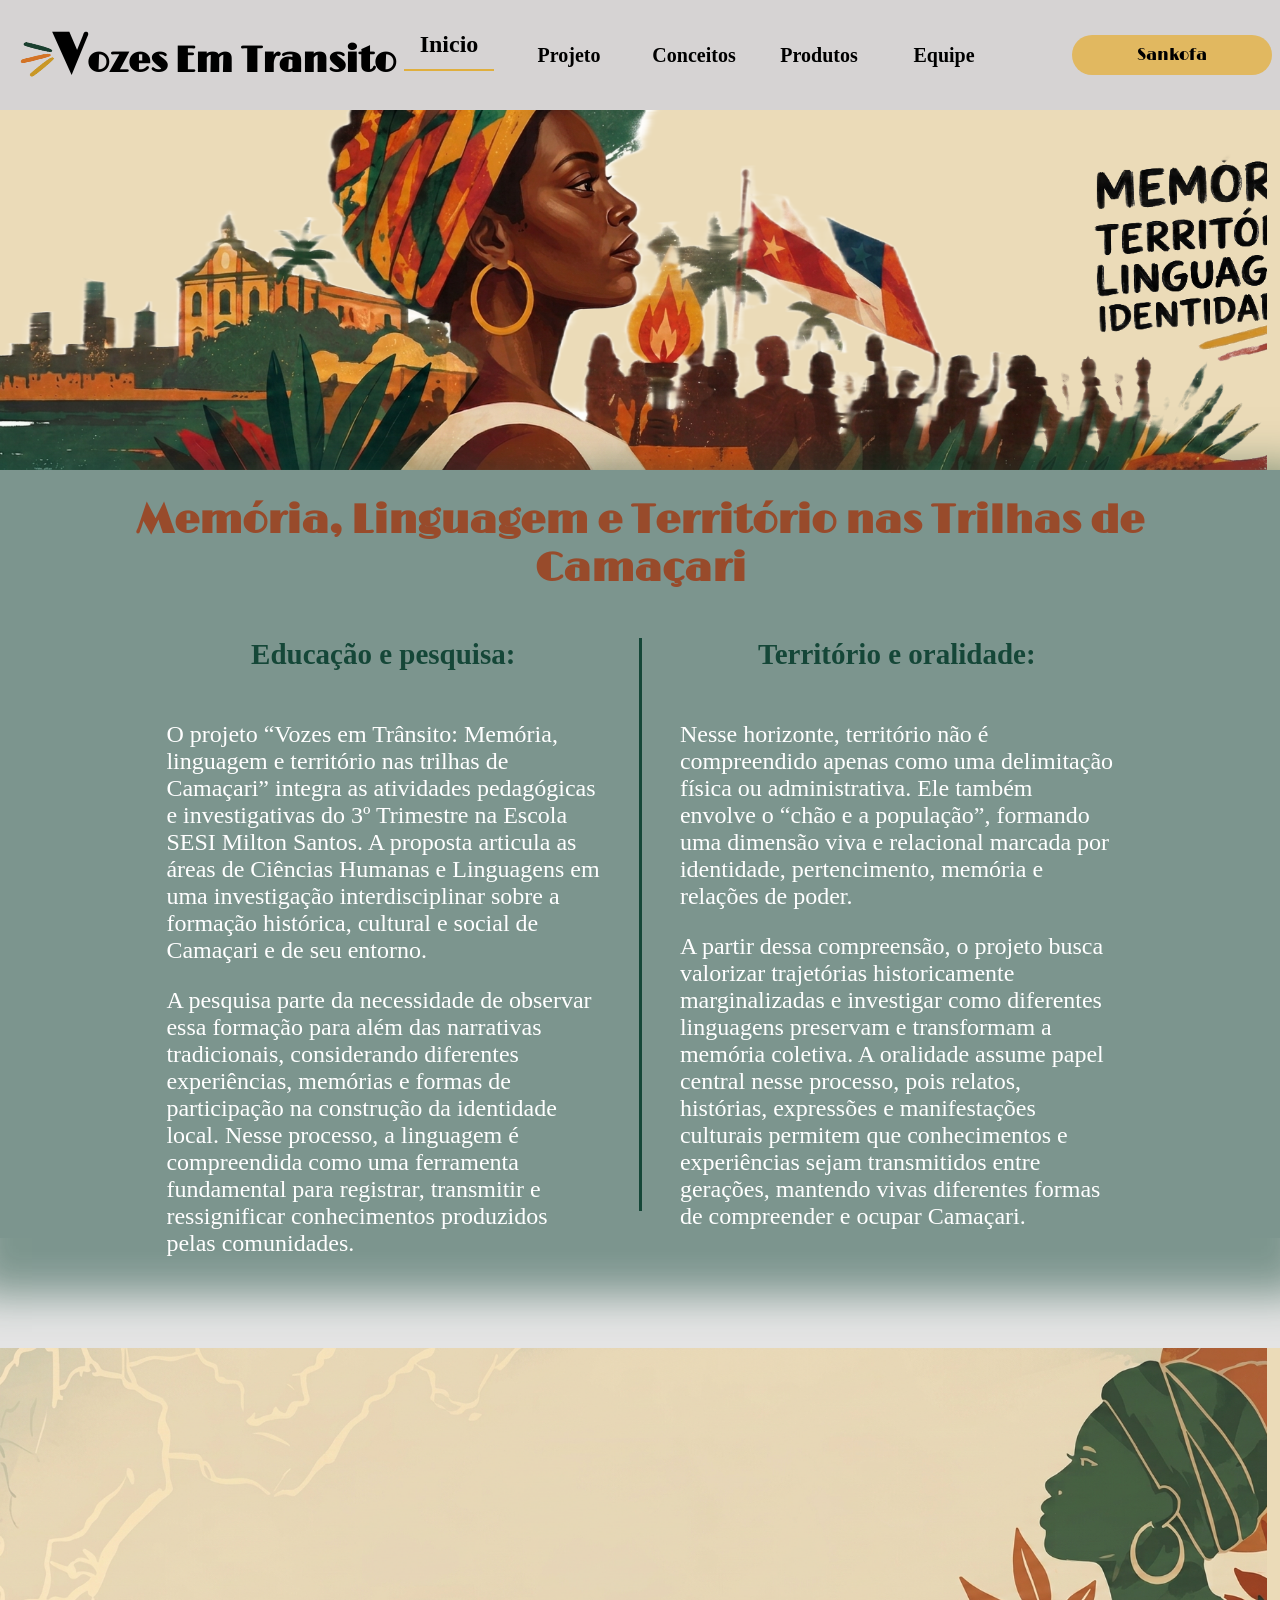
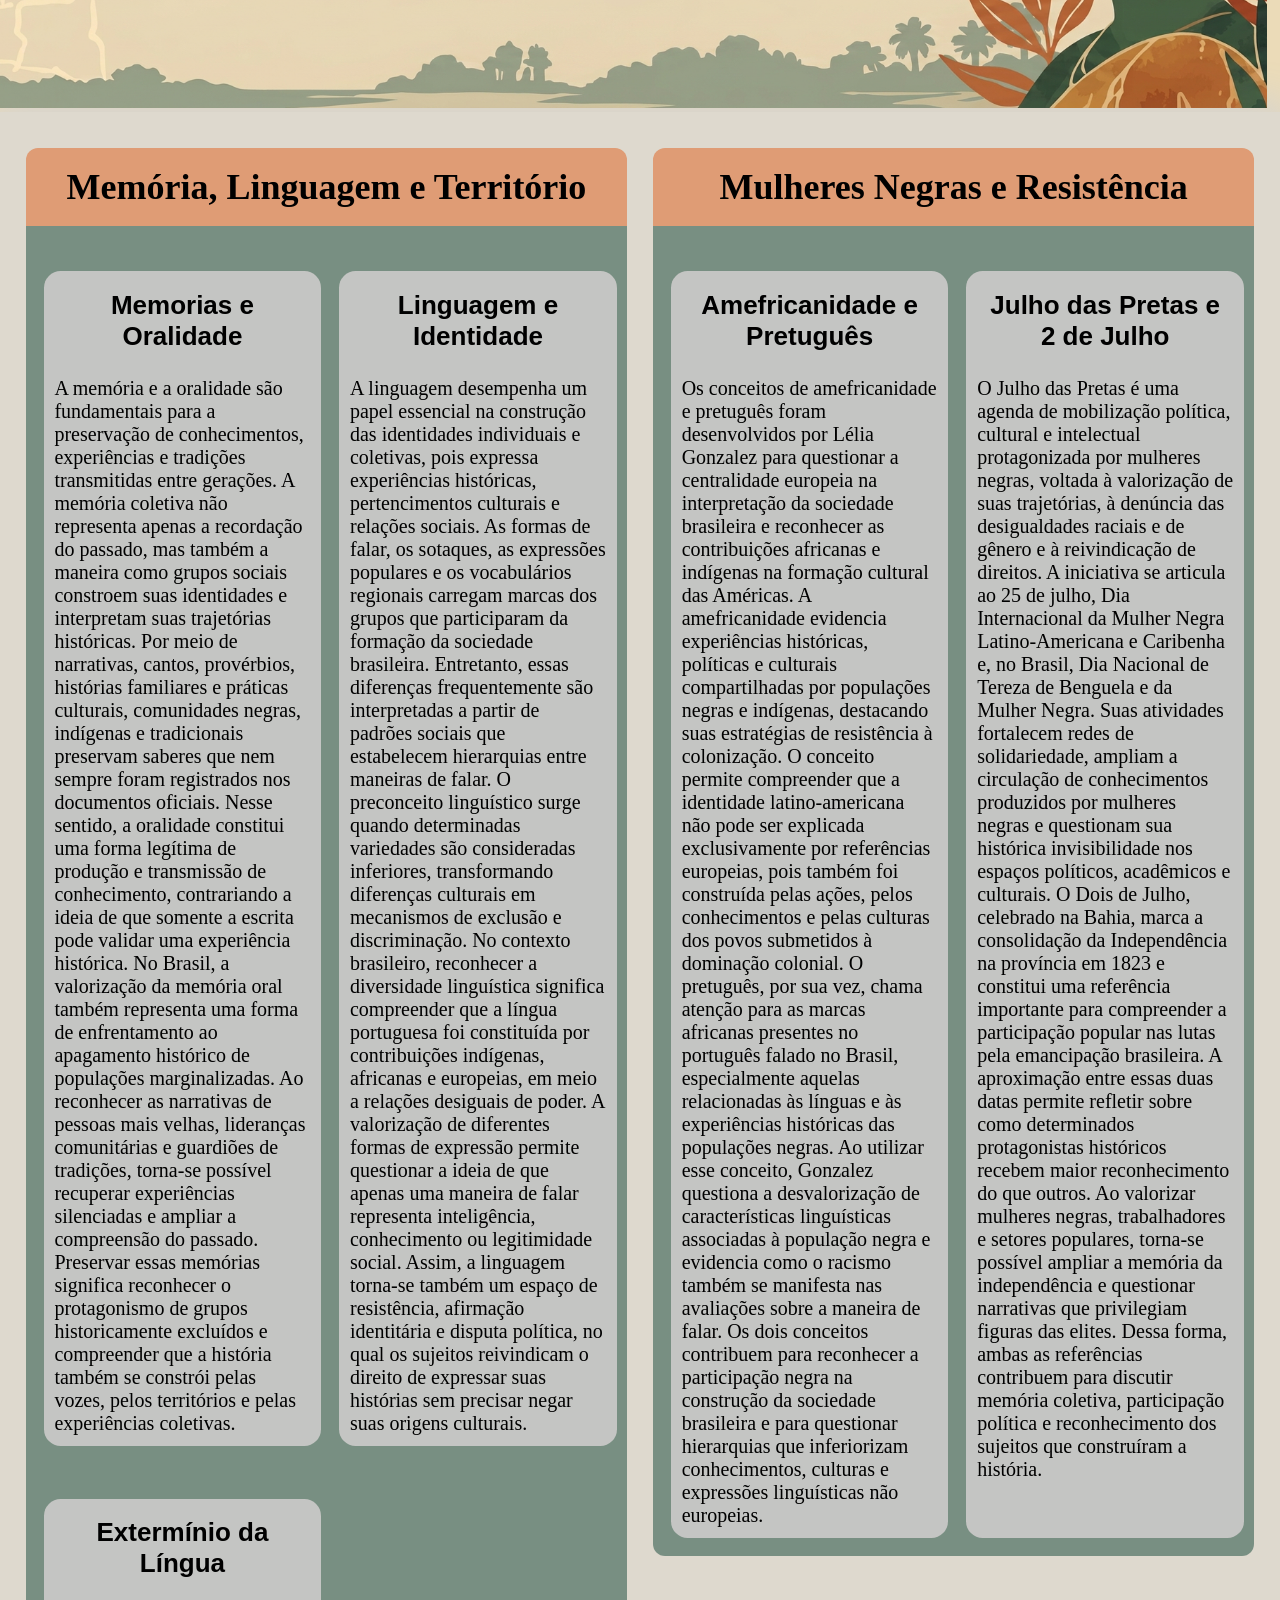
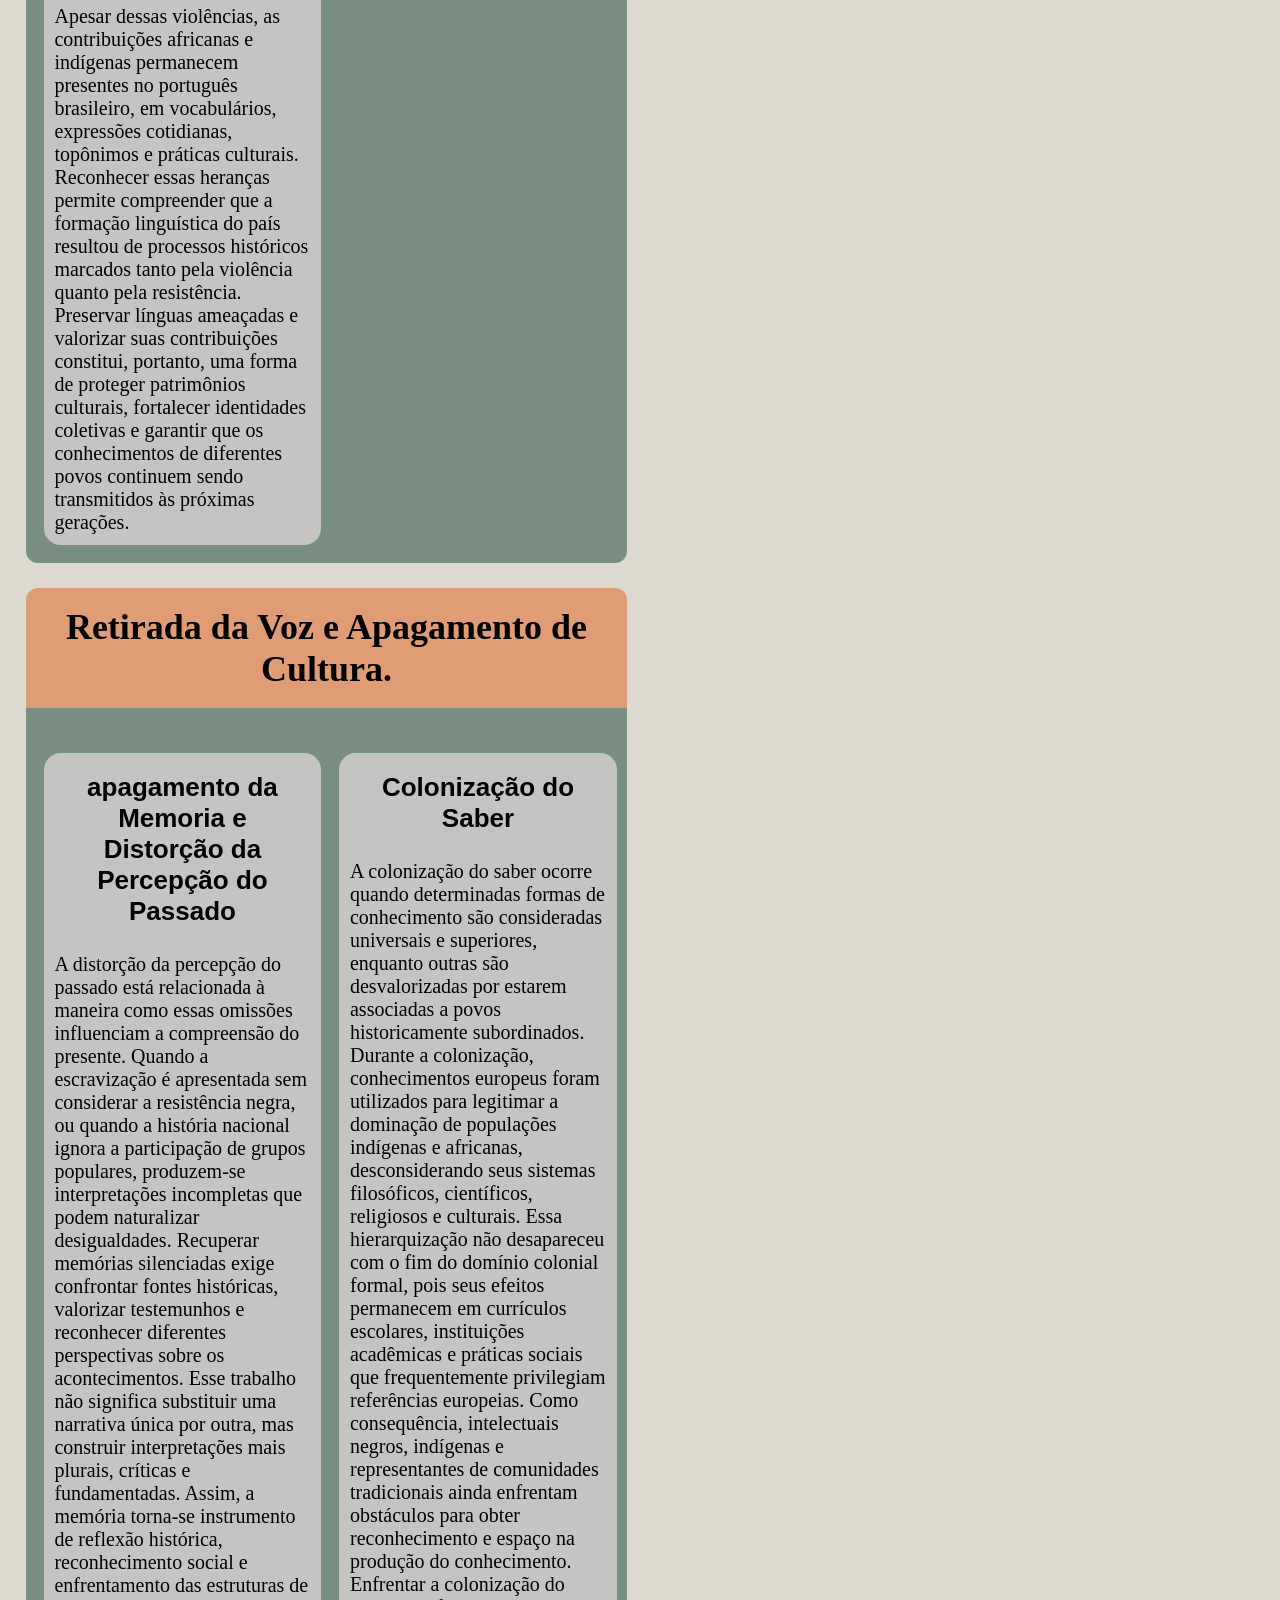
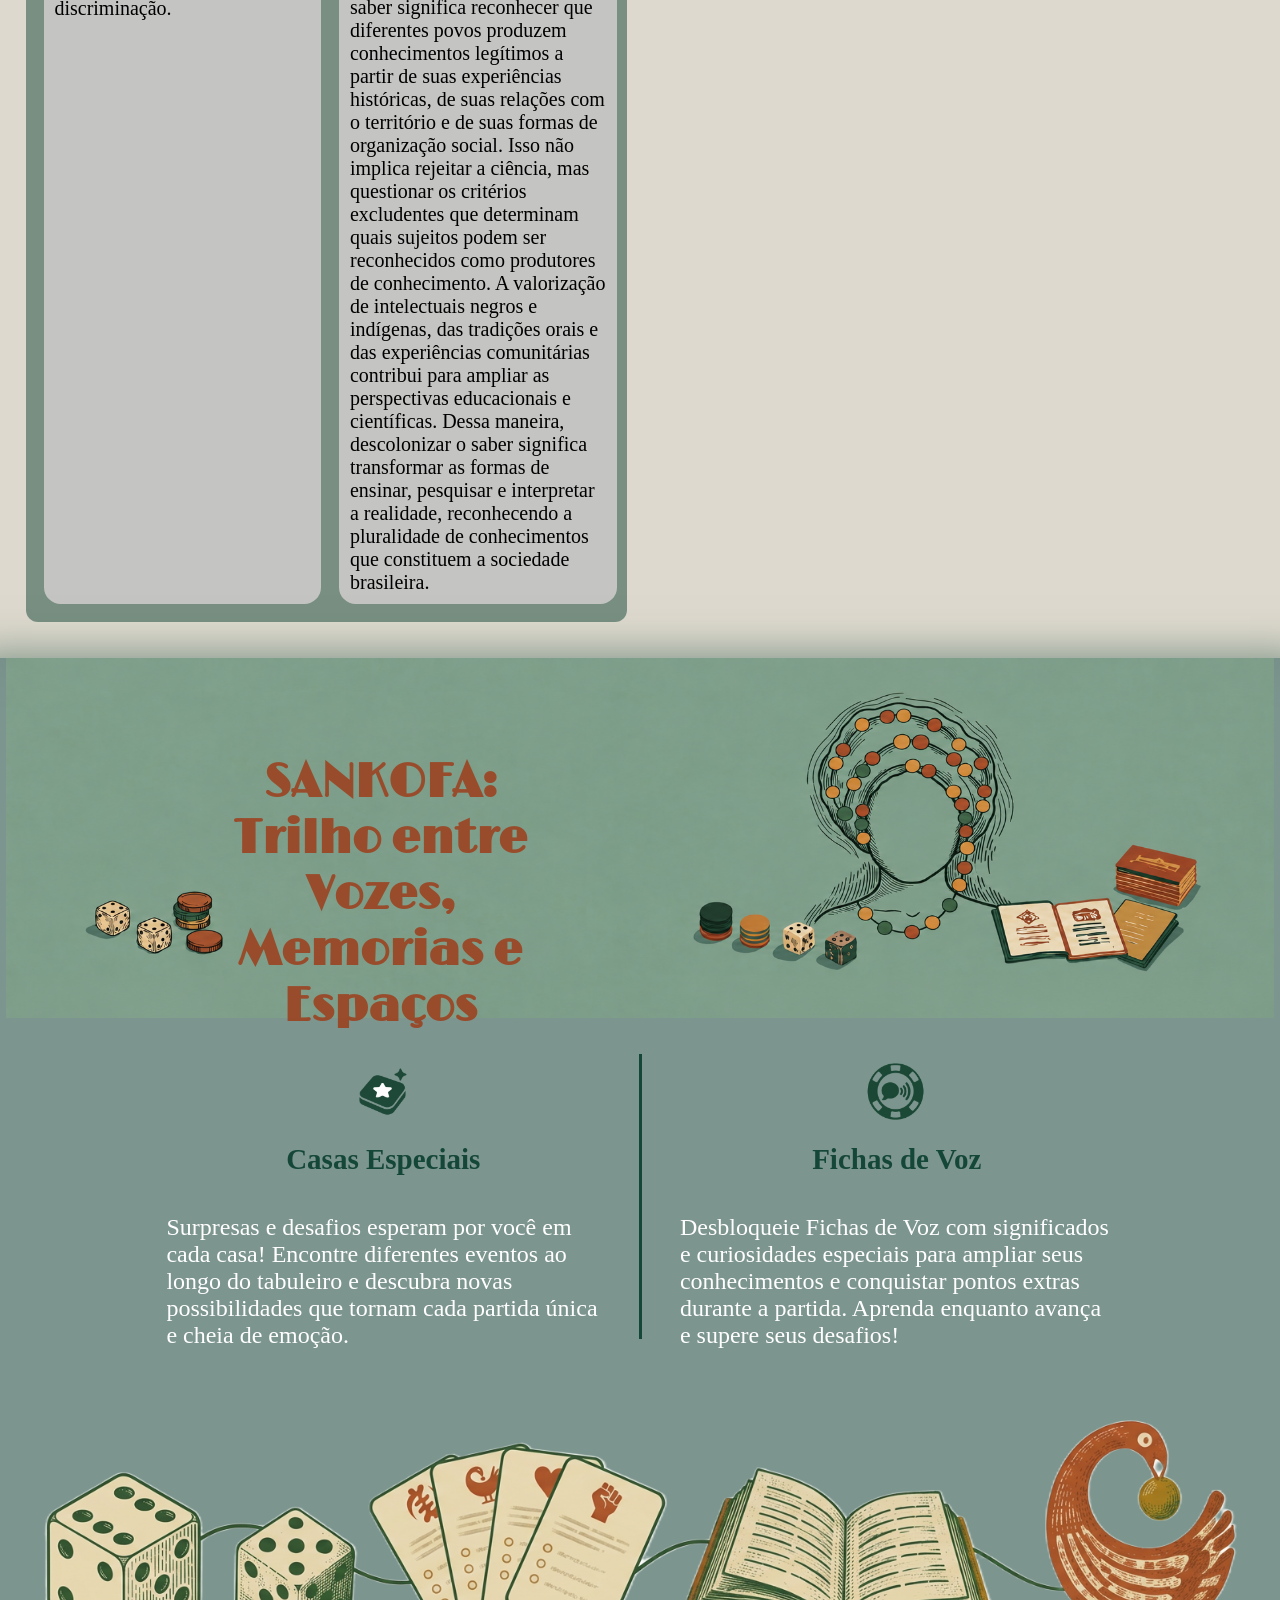
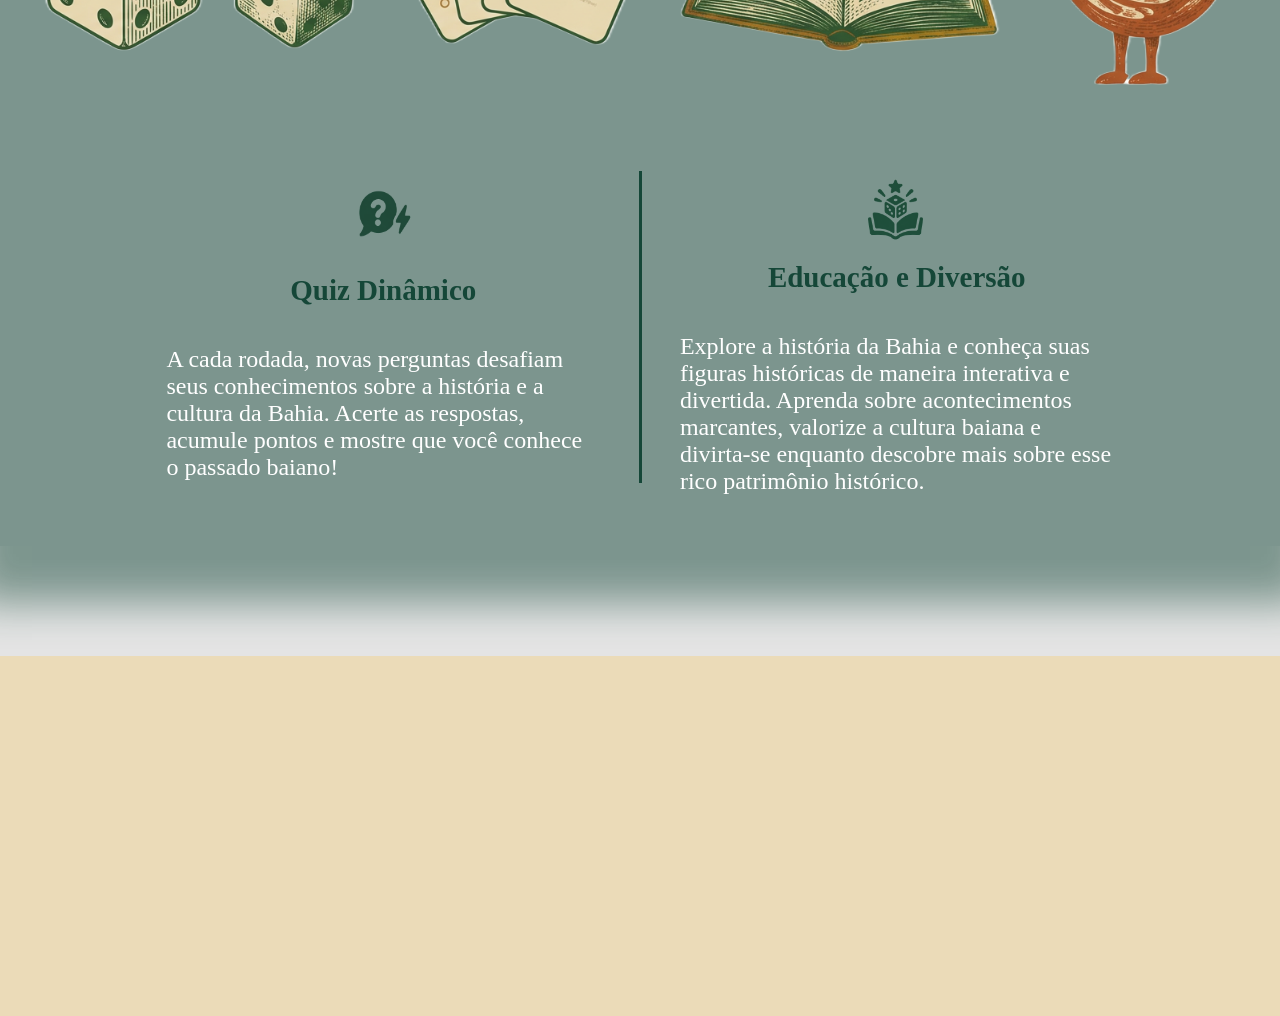
==== index.html @ cf210ac5 "Adição dos textos Aiume." ====
<!DOCTYPE html>
<html lang="pt-br">

    <head>
        <meta charset="UTF-8">
        <meta name="viewport" content="width=device-width, initial-scale=1.0">
        <link rel="stylesheet" href="front/index/i.css">
        
        <!--Google fontes-->
        <link rel="preconnect" href="https://fonts.googleapis.com">
        <link rel="preconnect" href="https://fonts.gstatic.com" crossorigin>
        <link href="https://fonts.googleapis.com/css2?family=Limelight&display=swap" rel="stylesheet">

        <title>Vozes Em Transito</title>

    </head>

    <body class="inicio">
        <!-- ===============================================================
            NAVBAR
        ================================================================ -->
        <header class="navbar">
            <h1><img src="front/imagens/icon/tracinhos.avif"> <span>V</span>ozes Em Transito</h1>
            <div class="lista">

                <input type="checkbox" id="menu-mobile">
                <label for="menu-mobile" id="btn-nav"></label>

                <ul>
                    <li 
                        id="inicio" class="it-malia" onclick="windowPosition(this)">
                        Inicio
                    </li>
                    <li 
                        id="project" class="it" onclick="windowPosition(this)">
                        Projeto
                    </li>
                    <li 
                        id="conceitos" class="it" onclick="windowPosition(this)">
                        Conceitos
                    </li>
                    <li 
                        id="produtos" class="it" onclick="windowPosition(this)">
                        Produtos
                    </li>
                    <li 
                        id="team" class="it" onclick="windowPosition(this)">
                        Equipe
                    </li>
                </ul>
            </div>
            <div class="jogo">
                <a href="front/sankofa/sank.html" > Sankofa </a>
            </div>
        </header>

        <!-- ===============================================================
            BANNER
        ================================================================ -->
        <section class="card">
            <img class="baner"id="baner1" src="front/imagens/banner/banner.avif" alt="Imagem principal do card com destaque no rosto de uma mulher negra">
        </section>
        
        <!-- ===============================================================
            PROJETO
        ================================================================ -->
        <section class="project">
            <h1>Memória, Linguagem e Território nas Trilhas de Camaçari</h1>

            <div class="parts">

                <div>
                    <h2>Educação e pesquisa:</h2>
                    <p>
                        O projeto “Vozes em Trânsito: Memória, linguagem e território nas trilhas de Camaçari”
                        integra as atividades pedagógicas e investigativas do 3º Trimestre na Escola SESI Milton Santos.
                        A proposta articula as áreas de Ciências Humanas e Linguagens em uma investigação
                        interdisciplinar sobre a formação histórica, cultural e social de Camaçari e de seu entorno.
                    </p>

                    <p>
                        A pesquisa parte da necessidade de observar essa formação para além das narrativas tradicionais,
                        considerando diferentes experiências, memórias e formas de participação na construção da
                        identidade local. Nesse processo, a linguagem é compreendida como uma ferramenta fundamental
                        para registrar, transmitir e ressignificar conhecimentos produzidos pelas comunidades.
                    </p>
                </div>

                <div>
                    <h2>Território e oralidade:</h2>
                    <p>
                        Nesse horizonte, território não é compreendido apenas como uma delimitação física ou
                        administrativa. Ele também envolve o “chão e a população”, formando uma dimensão viva e
                        relacional marcada por identidade, pertencimento, memória e relações de poder.
                    </p>

                    <p>
                        A partir dessa compreensão, o projeto busca valorizar trajetórias historicamente marginalizadas
                        e investigar como diferentes linguagens preservam e transformam a memória coletiva.
                        A oralidade assume papel central nesse processo, pois relatos, histórias, expressões e
                        manifestações culturais permitem que conhecimentos e experiências sejam transmitidos entre
                        gerações, mantendo vivas diferentes formas de compreender e ocupar Camaçari.
                    </p>
                </div>
            </div>
        </section>

        </section>

        <!-- ===============================================================
            CONCEITOS
        ================================================================ -->
        <section class="conceitos">
            <img class="baner" id="baner2" src="front/imagens/banner/conceitos_banner.avif" alt="Imagem de uma Mulher com o mapa da bahia evidente na esquerda">
            <h1>Conceitos Que Dão Voz à Memória</h1>


            <div class="lista-conceitos">
                <!--Titulo de sub 1-->
                 <div class="sub">
                    <h2>Memória, Linguagem e Território</h2>
                    
                    <div class="sub-son">   
                        
                        <div class="conceito">
                            <img>
                            <h2>Memorias e Oralidade</h2>
                            <p>
                                A memória e a oralidade são fundamentais para a preservação de conhecimentos, experiências e tradições transmitidas entre gerações.
                                A memória coletiva não representa apenas a recordação do passado, mas também a maneira como grupos sociais constroem suas identidades e interpretam suas trajetórias históricas. 
                                Por meio de narrativas, cantos, provérbios, histórias familiares e práticas culturais, comunidades negras, indígenas e tradicionais preservam saberes que nem sempre foram registrados nos documentos oficiais. 
                                Nesse sentido, a oralidade constitui uma forma legítima de produção e transmissão de conhecimento, contrariando a ideia de que somente a escrita pode validar uma experiência histórica.
                                No Brasil, a valorização da memória oral também representa uma forma de enfrentamento ao apagamento histórico de populações marginalizadas. 
                                Ao reconhecer as narrativas de pessoas mais velhas, lideranças comunitárias e guardiões de tradições, torna-se possível recuperar experiências silenciadas e ampliar a compreensão do passado. 
                                Preservar essas memórias significa reconhecer o protagonismo de grupos historicamente excluídos e compreender que a história também se constrói pelas vozes, pelos territórios e pelas experiências coletivas. 
                            </p>
                        </div>

                        <div class="conceito">
                            <img>
                            <h2>Linguagem e Identidade</h2>
                            <p>
                                A linguagem desempenha um papel essencial na construção das identidades individuais e coletivas, pois expressa experiências históricas, pertencimentos culturais e relações sociais. 
                                As formas de falar, os sotaques, as expressões populares e os vocabulários regionais carregam marcas dos grupos que participaram da formação da sociedade brasileira. 
                                Entretanto, essas diferenças frequentemente são interpretadas a partir de padrões sociais que estabelecem hierarquias entre maneiras de falar. 
                                O preconceito linguístico surge quando determinadas variedades são consideradas inferiores, transformando diferenças culturais em mecanismos de exclusão e discriminação.
                                No contexto brasileiro, reconhecer a diversidade linguística significa compreender que a língua portuguesa foi constituída por contribuições indígenas, africanas e europeias, em meio a relações desiguais de poder. 
                                A valorização de diferentes formas de expressão permite questionar a ideia de que apenas uma maneira de falar representa inteligência, conhecimento ou legitimidade social. 
                                Assim, a linguagem torna-se também um espaço de resistência, afirmação identitária e disputa política, no qual os sujeitos reivindicam o direito de expressar suas histórias sem precisar negar suas origens culturais.
                            </p>
                        </div>

                        <div class="conceito">
                            <img>
                            <h2>Extermínio da Língua</h2>
                            <p>
                                Apesar dessas violências, as contribuições africanas e indígenas permanecem presentes no português brasileiro, em vocabulários, expressões cotidianas, topônimos e práticas culturais. 
                                Reconhecer essas heranças permite compreender que a formação linguística do país resultou de processos históricos marcados tanto pela violência quanto pela resistência. 
                                Preservar línguas ameaçadas e valorizar suas contribuições constitui, portanto, uma forma de proteger patrimônios culturais, fortalecer identidades coletivas e garantir que os conhecimentos de diferentes povos 
                                continuem sendo transmitidos às próximas gerações.
                            </p>
                        </div>
                    </div>
                </div>

                <!--Titulo de sub 2-->
                 <div class="sub">
                    <h2>Mulheres Negras e Resistência</h2>
                    
                    <div class="sub-son">   
                        <div class="conceito">
                            <img>
                            <h2>Amefricanidade e Pretuguês</h2>
                            <p> 
                                Os conceitos de amefricanidade e pretuguês foram desenvolvidos por Lélia Gonzalez para questionar a centralidade europeia na interpretação da sociedade brasileira e reconhecer as contribuições africanas e 
                                indígenas na formação cultural das Américas. A amefricanidade evidencia experiências históricas, políticas e culturais compartilhadas por populações negras e indígenas, destacando suas estratégias de resistência à colonização. 
                                O conceito permite compreender que a identidade latino-americana não pode ser explicada exclusivamente por referências europeias, pois também foi construída pelas ações, 
                                pelos conhecimentos e pelas culturas dos povos submetidos à dominação colonial.
                                O pretuguês, por sua vez, chama atenção para as marcas africanas presentes no português falado no Brasil, especialmente aquelas relacionadas às línguas e às experiências históricas das populações negras. 
                                Ao utilizar esse conceito, Gonzalez questiona a desvalorização de características linguísticas associadas à população negra e evidencia como o racismo também se manifesta nas avaliações sobre a maneira de falar. 
                                Os dois conceitos contribuem para reconhecer a participação negra na construção da sociedade brasileira e para questionar hierarquias que inferiorizam conhecimentos, culturas e expressões linguísticas não europeias.
                            </p>
                        </div>

                        <div class="conceito">
                            <img>
                            <h2>Julho das Pretas e 2 de Julho</h2>
                            <p>
                                O Julho das Pretas é uma agenda de mobilização política, cultural e intelectual protagonizada por mulheres negras, voltada à valorização de suas trajetórias, à denúncia das desigualdades raciais e de gênero e à reivindicação de direitos. 
                                A iniciativa se articula ao 25 de julho, Dia Internacional da Mulher Negra Latino-Americana e Caribenha e, no Brasil, Dia Nacional de Tereza de Benguela e da Mulher Negra. 
                                Suas atividades fortalecem redes de solidariedade, ampliam a circulação de conhecimentos produzidos por mulheres negras e questionam sua histórica invisibilidade nos espaços políticos, acadêmicos e culturais.
                                O Dois de Julho, celebrado na Bahia, marca a consolidação da Independência na província em 1823 e constitui uma referência importante para compreender a participação popular nas lutas pela emancipação brasileira. 
                                A aproximação entre essas duas datas permite refletir sobre como determinados protagonistas históricos recebem maior reconhecimento do que outros. Ao valorizar mulheres negras, trabalhadores e setores populares, torna-se possível ampliar 
                                a memória da independência e questionar narrativas que privilegiam figuras das elites. Dessa forma, ambas as referências contribuem para discutir memória coletiva, participação política e reconhecimento dos sujeitos que construíram a história.
                            </p>
                        </div>
                    </div>
                </div>
                
                <!--Titulo de sub 3-->
                 <div class="sub">
                    <h2>Retirada da Voz e Apagamento de Cultura.</h2>

                    <div class="sub-son">
                        <div class="conceito">
                            <img>
                            <h2>apagamento da Memoria e Distorção da Percepção do Passado</h2>
                            <p>
                                A distorção da percepção do passado está relacionada à maneira como essas omissões influenciam a compreensão do presente. 
                                Quando a escravização é apresentada sem considerar a resistência negra, ou quando a história nacional ignora a participação de grupos populares, produzem-se interpretações incompletas que podem naturalizar desigualdades. 
                                Recuperar memórias silenciadas exige confrontar fontes históricas, valorizar testemunhos e reconhecer diferentes perspectivas sobre os acontecimentos. 
                                Esse trabalho não significa substituir uma narrativa única por outra, mas construir interpretações mais plurais, críticas e fundamentadas. Assim, a memória torna-se instrumento de reflexão histórica, 
                                reconhecimento social e enfrentamento das estruturas de discriminação.
                            </p>
                        </div>
                        <div class="conceito">
                            <img>
                            <h2>Colonização do Saber</h2>
                            <p>
                                A colonização do saber ocorre quando determinadas formas de conhecimento são consideradas universais e superiores, enquanto outras são desvalorizadas por estarem associadas a povos historicamente subordinados. 
                                Durante a colonização, conhecimentos europeus foram utilizados para legitimar a dominação de populações indígenas e africanas, desconsiderando seus sistemas filosóficos, científicos, religiosos e culturais. 
                                Essa hierarquização não desapareceu com o fim do domínio colonial formal, pois seus efeitos permanecem em currículos escolares, instituições acadêmicas e práticas sociais que frequentemente privilegiam referências europeias. 
                                Como consequência, intelectuais negros, indígenas e representantes de comunidades tradicionais ainda enfrentam obstáculos para obter reconhecimento e espaço na produção do conhecimento.
                                Enfrentar a colonização do saber significa reconhecer que diferentes povos produzem conhecimentos legítimos a partir de suas experiências históricas, de suas relações com o território e de suas formas de organização social. 
                                Isso não implica rejeitar a ciência, mas questionar os critérios excludentes que determinam quais sujeitos podem ser reconhecidos como produtores de conhecimento. 
                                A valorização de intelectuais negros e indígenas, das tradições orais e das experiências comunitárias contribui para ampliar as perspectivas educacionais e científicas. 
                                Dessa maneira, descolonizar o saber significa transformar as formas de ensinar, pesquisar e interpretar a realidade, reconhecendo a pluralidade de conhecimentos que constituem a sociedade brasileira.
                            </p>
                        </div>
                    </div>
                </div>
            </div>


        </section>

        <!-- ===============================================================
            PRODUTOS
        ================================================================ -->
        <section class="produtos">
            <img class="baner" src="front/imagens/banner/banner_sankofa.avif" alt="imagem ilustrando o mapa do sankofa">
            <h1>SANKOFA: Trilho entre Vozes, Memorias e Espaços</h1>
            
            <div class="textos">
                <div>
                    <img src="front/imagens/icon/casas_especiais.png" alt="Ilustração das casas especiais do jogo">
                    <h2>Casas Especiais</h2>
                    <p>Surpresas e desafios esperam por você em cada casa! Encontre diferentes eventos ao longo do tabuleiro e descubra novas possibilidades que tornam cada partida única e cheia de emoção.</p>
                </div>

                <div>
                    <img src="front/imagens/icon/fichas_de_voz.png" alt="Ilustração das fichas de voz">
                    <h2>Fichas de Voz</h2>
                    <p>Desbloqueie Fichas de Voz com significados e curiosidades especiais para ampliar seus conhecimentos e conquistar pontos extras durante a partida. Aprenda enquanto avança e supere seus desafios!</p>
                </div>
            </div>

            <img class="baner" src="front/imagens/banner/banner_sankofa_transicao.avif" alt="imagem ilustrando fichas do jogo">

            <div class="textos">
                <div>
                    <img src="front/imagens/icon/quiz_dinamico.png" alt="Ilustração do quiz dinâmico">
                    <h2>Quiz Dinâmico</h2>
                    <p>A cada rodada, novas perguntas desafiam seus conhecimentos sobre a história e a cultura da Bahia. Acerte as respostas, acumule pontos e mostre que você conhece o passado baiano!</p>
                </div>

                <div>
                    <img src="front/imagens/icon/educacao_e_diversao.png" alt="Ilustração da história e cultura da Bahia">
                    <h2>Educação e Diversão</h2>
                    <p>Explore a história da Bahia e conheça suas figuras históricas de maneira interativa e divertida. Aprenda sobre acontecimentos marcantes, valorize a cultura baiana e divirta-se enquanto descobre mais sobre esse rico patrimônio histórico.</p>
                </div>
            </div>

        </section>

        <!-- ===============================================================
            EQUIPE
        ================================================================ -->
        <section class="team">

        </section>

    </body>

    <script src="front/index/i.js"></script>
</html>
---- front/index/i.css ----
@import url("../style.css");

*{
    margin: 0;
    padding: 0;
}
body{
    background-color: var(--branco);
}




.card {
    background-color: var(--bege);
    margin-top: 110px;
    height: 40vh;

    display: flex;
    align-items: center;
    justify-content: space-between;

    position: relative;
    
    overflow-x: auto;
    overflow-y: hidden;
    -webkit-overflow-scrolling: touch; 
}
.baner {
    width: 99vw;
    height: 40vh;
    object-fit: cover;
    
    flex-shrink: 0; 
}
.baner.visivel {
    animation: entrada-EsquerdaDireita .8s .4s ease backwards;
}
#logo{
    width: 20vw;
    height: 18vh;
    flex-shrink: 0;

    position: absolute;
    top: 10px;
}



.project {
    background-color: var(--verde-claro);
    width: 100%;
    min-height: 40vh;
    padding: 3vh 4vw;

    display: flex;
    flex-direction: column;
    align-items: center;

    box-sizing: border-box;

    position: relative;

    text-align: center;

    box-shadow: 0 3vh 40px 30px var(--verde-claro);
}

.project h1 {
    color: rgba(158, 60, 24, 0.837);
    margin-bottom:5vh;

    font-weight: bold;
    font-size: 40px;
    font-family: var(--titulo-fonte);

}
.project h1.visivel {
    animation: entrada-CimaBaixo .8s .8s ease backwards;

}

.project .parts {
    width: 100%;
    max-width: 80vw;

    display: flex;
    align-items: stretch;
}
.parts div{
    width: 100%;
    max-height: 60%;
    display: flex;
    flex-direction: column;
    gap:4%;

}
.parts div.visivel {
    animation: entrada-BaixoCima .8s .8s ease backwards;

}

.parts h2{
    color: var(--verde);
    
    font-size: 29px;
    margin-bottom: 3vh;

}
.parts p {
    flex: 1;

    margin: 0;
    padding: 0 3vw;

    color: white;
    font-size: 24px;
    text-align: left;
}
/* linhas brancas*/
.parts div:not(:last-child) {
    border-right: 3px solid var(--verde);
}




.conceitos{
    background-color: var(--bege);
    margin-top: 110px;

    position: relative;
 
    -webkit-overflow-scrolling: touch; 
}

.conceitos h1 {
    position: absolute;
    left: 14.7%;
    top: 10.7vh;

    color: rgba(158, 60, 24, 0.837);
    margin-bottom: 5vh;

    font-weight: bold;
    font-size: 46px;
    font-family: var(--titulo-fonte);

    opacity: 0;
}
.conceitos h1.visivel {
    animation: entrada-CimaBaixo .8s ease both;
}
@media(max-width:1204px){
    .conceitos h1 {
        left: 4.7%;
        top: 6.7vh;
    }
}

.lista-conceitos {
    padding: 4vh 2vw;
    background-color: var(--branco);

    display: grid;
    grid-template-columns: repeat(2, 1fr);
    gap: 2vw;

    box-shadow: 0 0 40px 10px lightgray;
}
.lista-conceitos.visivel{
    animation: entrada-BaixoCima .8s ease both;
}

.lista-conceitos .sub {
    min-width: 45%;

    display: flex;
    flex-direction: column;

    transition: .3s ease;
}

.sub:hover{
    transform: scale(1.04);
}

.sub  h2{
    background-color: var(--laranja);
    padding: 3%;
    border-radius: 12px 12px 0 0;

    text-align: center;
    font-size: 36px;
}

.lista-conceitos .sub-son{
    background-color: var(--verde-claro);
    padding: 3%;
    border-radius: 0 0 12px 12px;

    display: grid;
    grid-template-columns: repeat(2, 1fr);
    gap:2vw;
}

.conceito {
    margin-top: 3vh;

    background-color: var(--branco-escuro);
    min-width: 20vw;
    max-width: 23vw;
    overflow-wrap: break-word; 
    min-height: 14vh;
    padding: 4%;
    border-radius: 16.7px;

    font-size: 20px;

    display: flex;
    flex-wrap: wrap;
    flex-direction: column;
    align-items: center;

    transition: .3s ease;
}
.conceito:hover{
    transform: translateY(-4px) scale(1.03);
}

.conceito h2{
    background-color: transparent;

    font-family: var(--atencao-font);
    font-size: 26px;
    margin-bottom: 2vh;
}







.produtos{
   background-color: var(--verde-claro);
    width: 100%;
    min-height: 40vh;
    padding: 0 4vw 3vh 4vw;

    display: flex;
    flex-direction: column;
    align-items: center;

    box-sizing: border-box;

    position: relative;

    text-align: center;

    box-shadow: 0 3vh 40px 30px var(--verde-claro);
}

.produtos h1{
    width: 30vw;
    position: absolute;
    left: 14.7%;
    top: 10.7vh;

    color: rgba(158, 60, 24, 0.837);
    margin-bottom: 5vh;

    font-weight: bold;
    font-size: 46px;
    font-family: var(--titulo-fonte);
}
.produtos h1.visivel{
    animation: entrada-CimaBaixo .8s ease both;
}

.produtos .textos {
    margin: 4vh 2vw;
    width: 100%;
    max-width: 80vw;

    display: flex;
    align-items: stretch;
}
.textos div{
    width: 100%;
    max-height: 60%;
    display: flex;
    flex-direction: column;
    gap:4%;
}
.textos div.visivel{
    animation: entrada-BaixoCima .8s ease backwards;
}

.textos img{
    width: 6vw;
    height: 10vh;
    margin-left: 42.3%;
}
.textos h2{
    color: var(--verde);
    
    font-size: 29px;
    margin-bottom: 3vh;
}
.textos p {
    flex: 1;

    margin: 0;
    padding: 0 3vw;

    color: white;
    font-size: 24px;
    text-align: left;
}
/* linhas verdes*/
.textos div:not(:last-child) {
    border-right: 3px solid var(--verde);
}




.team{
    background-color: var(--bege);
    margin-top: 110px;
    height: 40vh;

    display: flex;
    align-items: center;
    justify-content: space-between;

    position: relative;
    
    overflow-x: auto; 
    -webkit-overflow-scrolling: touch; 
}





/*Transferir para mobile é dificil*/
@media screen and (max-width: 768px) {
    .card {
        margin-top: 140px;
        height: auto;
        min-height: 180px;
    }

    #logo {
        width: 25vw;
        height: auto;
    }
    
    /*Projeto abaixo*/
    .project {
        min-height: auto;
        padding: 4vh 5vw 5vh;
    }

    .project h1 {
        margin-bottom: 4vh;
        font-size: 32px;
    }

    .project h2 {
        margin-bottom: 2vh;
        font-size: 21px;
    }

    .project .parts {
        flex-direction: column;
        align-items: stretch;
    }

    .parts p {
        padding: 0 4vw;
        font-size: 18px;
    }

    .parts div:not(:last-child) {
        border-right: 0;
        border-bottom: 2px solid white;
        padding-bottom: 5px;
    }

    .parts div {
        margin-bottom: 10vh;
    }

    /*Conceitos aqui*/
    .conceitos {
        margin-top: 140px;
    }

    .lista-conceitos .sub-son{
        display: flex;
        flex-direction: column;
        align-items: center;
    }

    .conceito{
        max-width: 80vw;
    }

    .conceitos h1 {
        left: 4.7%;
        top: 6.7vh;
        font-size: 32px;
    }

    .lista-conceitos {
        padding: 3vh 4vw;
        flex-direction: column;
        gap: 4vh;
    }

    .lista-conceitos .sub {
        min-width: 100%;
        width: 100%;
    }

    /*aba de Produtos*/
    .produtos {
        padding: 0 4vw 4vh 4vw;
        min-height: 40vh;
    }

    .produtos h1 {
        width: 90%;
        left: 4.7%;
        top: 6.7vh;
        font-size: 32px;
    }

    .produtos .textos {
        margin: 16vh 0 3vh 0;
        width: 100%;
        max-width: 100%;
        flex-direction: column;
        gap: 4vh;
    }

    .textos div:not(:last-child) {
        padding-bottom: 2vh;
        border-bottom: 3px solid var(--verde);
        border-right: none;
    }

    .textos img {
        width: 15vw;
        height: 13vh;
    }
}
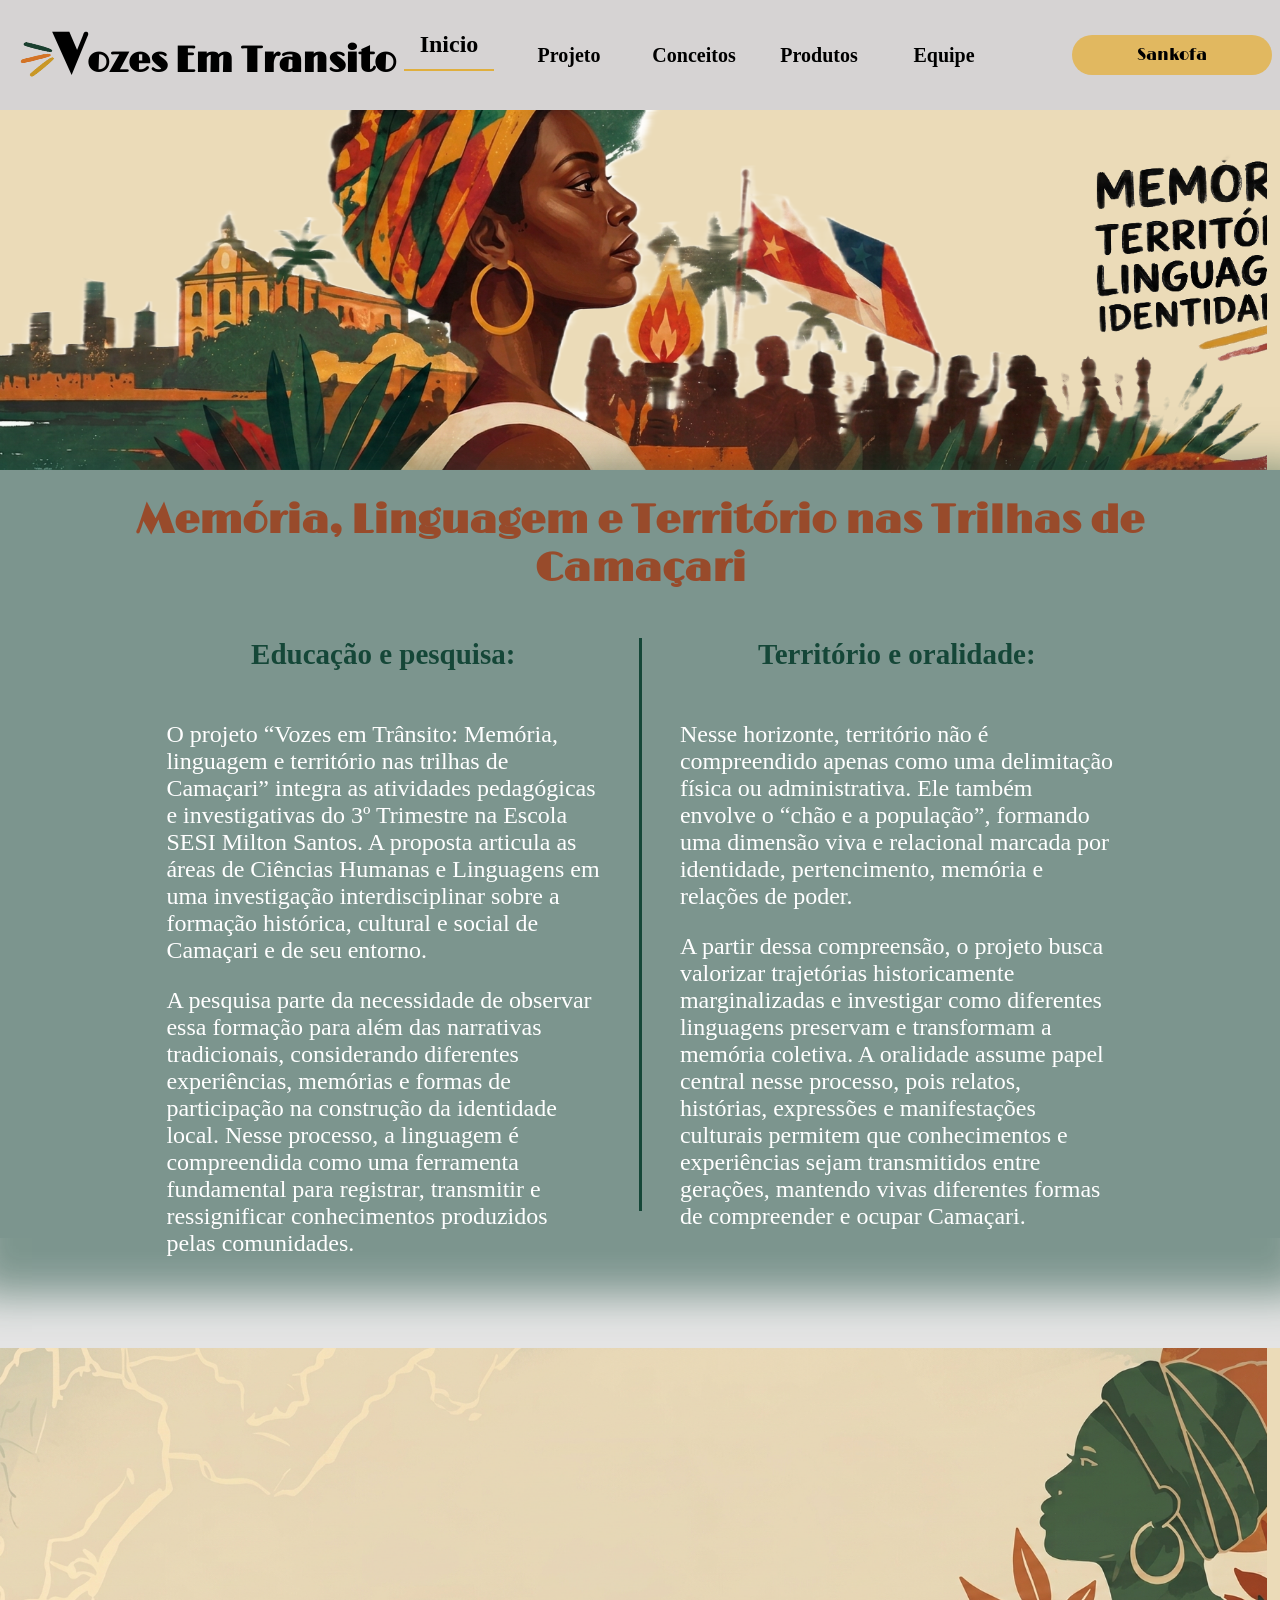
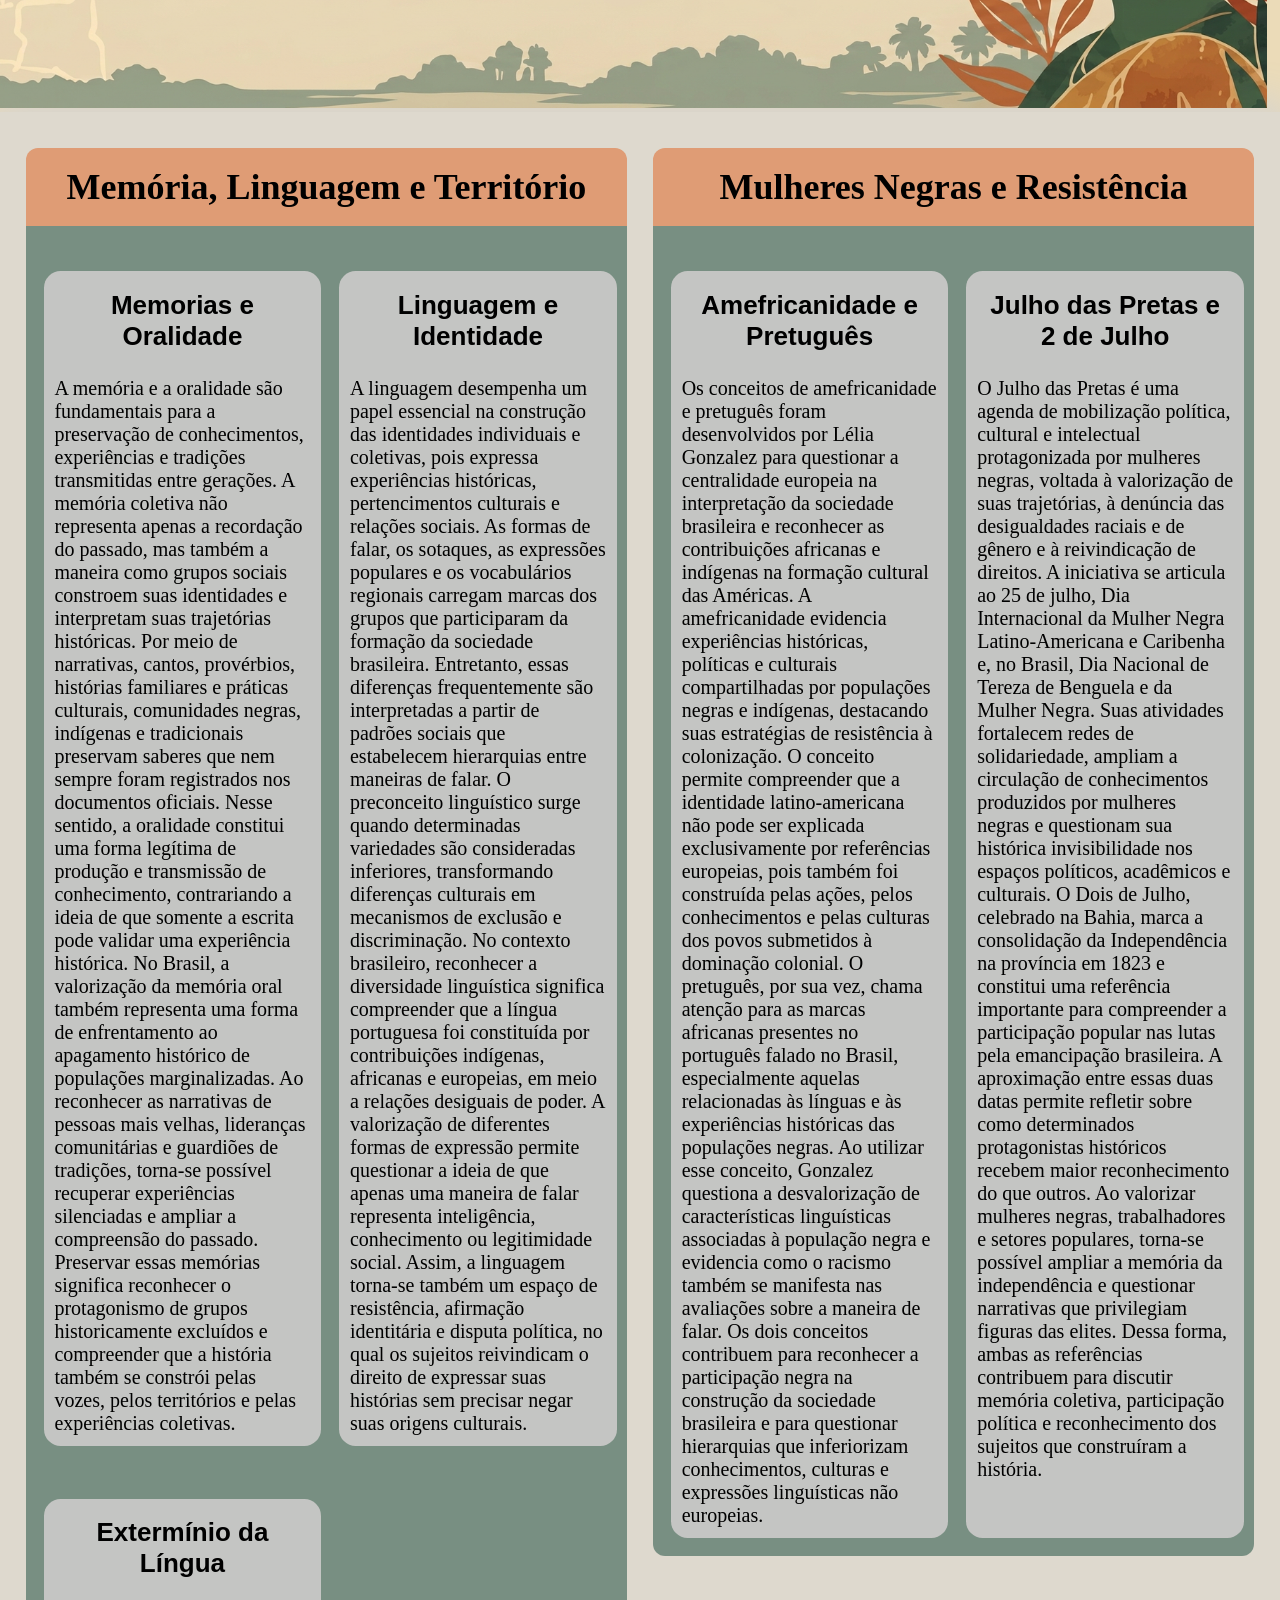
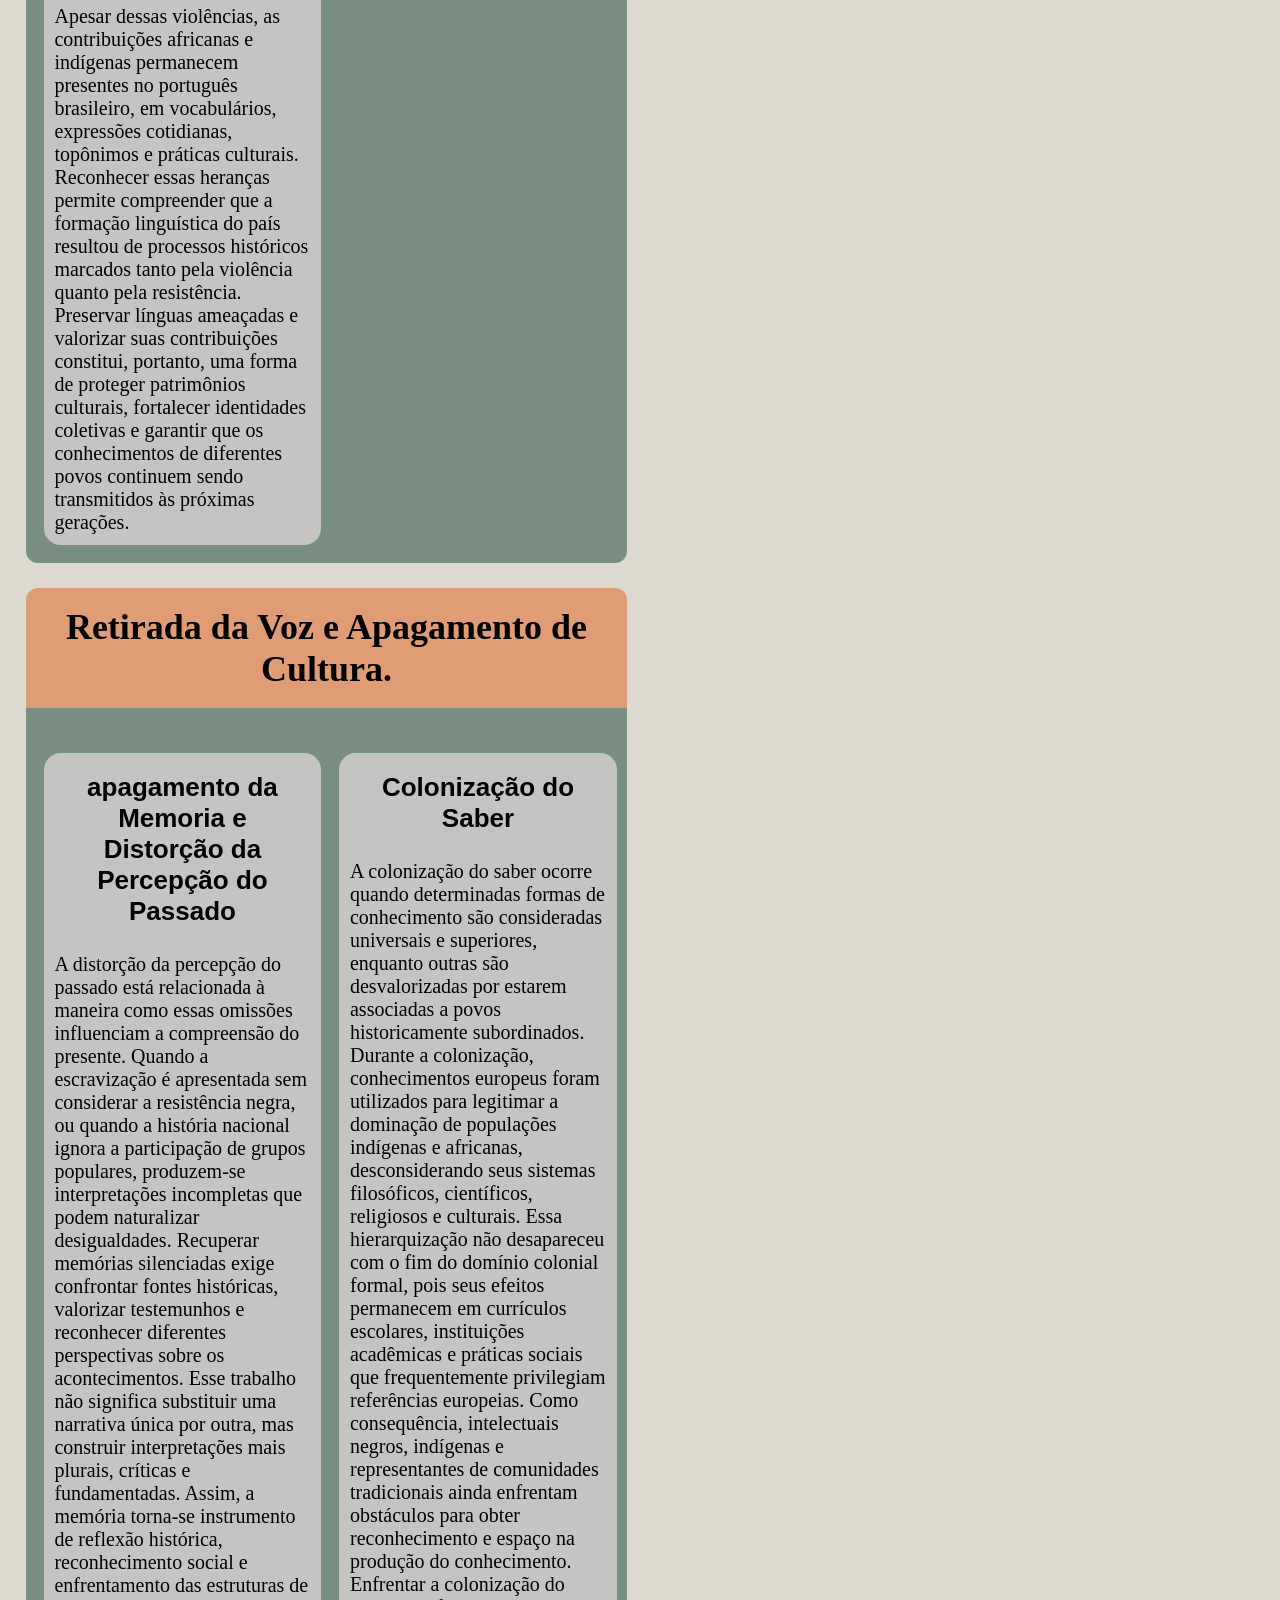
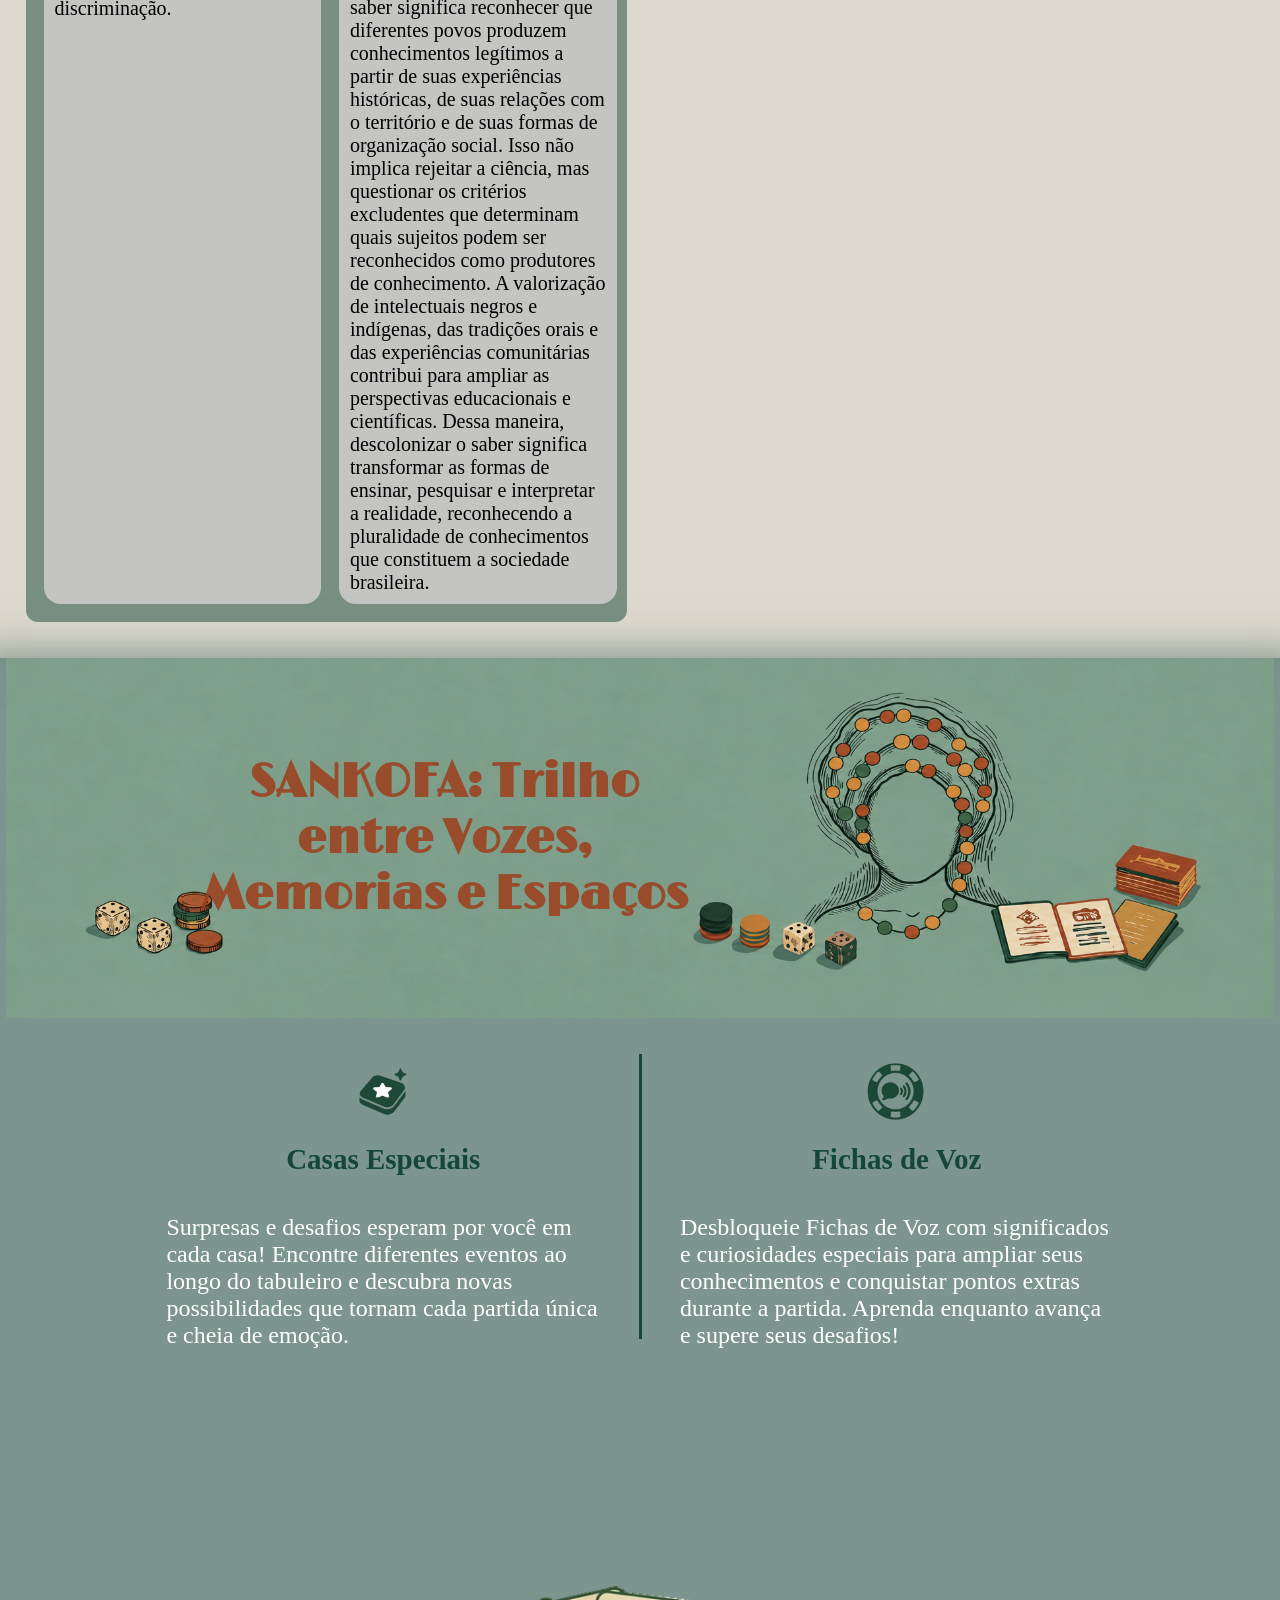
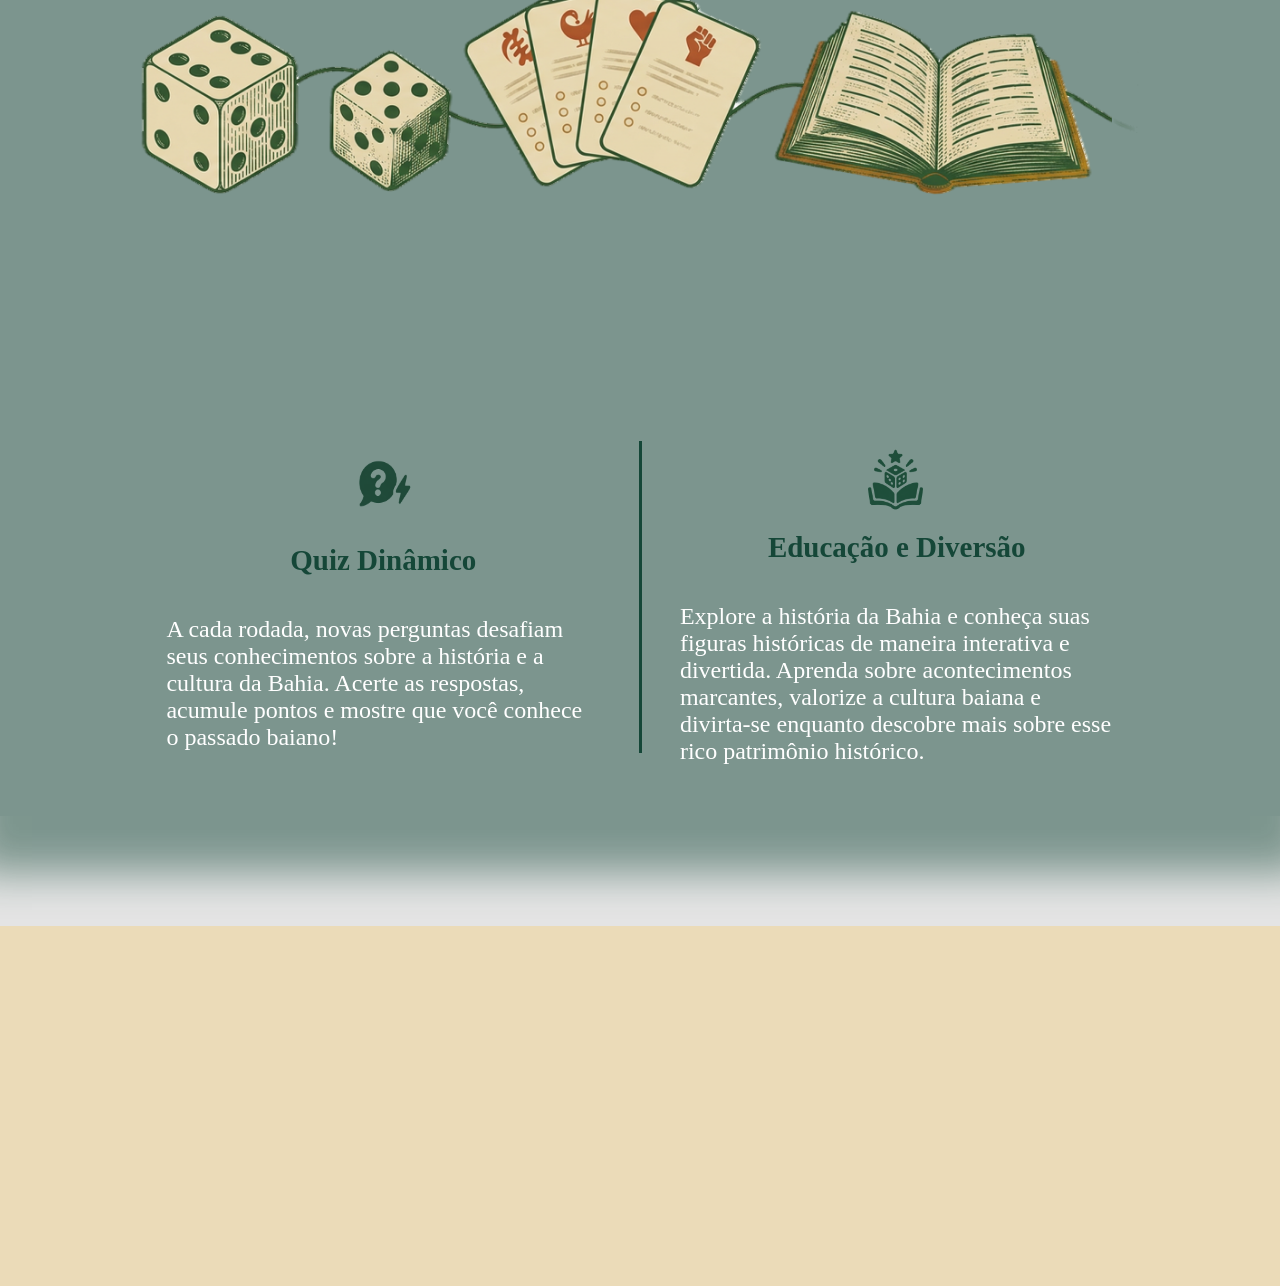
==== commit 99b9171e: "Atualização e releitura" ====
--- a/index.html
+++ b/index.html
@@ -255,7 +255,7 @@
                 </div>
             </div>
 
-            <img class="baner" src="front/imagens/banner/banner_sankofa_transicao.avif" alt="imagem ilustrando fichas do jogo">
+            <img class="baner-transicao" src="front/imagens/banner/banner_sankofa_transicao.avif" alt="imagem ilustrando fichas do jogo">
 
             <div class="textos">
                 <div>
--- a/front/index/i.css
+++ b/front/index/i.css
@@ -6,6 +6,7 @@
 }
 body{
     background-color: var(--branco);
+    overflow-x: hidden;
 }
 
 
@@ -262,7 +263,7 @@
 }
 
 .produtos h1{
-    width: 30vw;
+    width: 40vw;
     position: absolute;
     left: 14.7%;
     top: 10.7vh;
@@ -295,6 +296,18 @@
 }
 .textos div.visivel{
     animation: entrada-BaixoCima .8s ease backwards;
+}
+
+.baner-transicao{
+    width: 99vw;
+    padding: 15vh 0vw;
+    height: 40vh;
+    object-fit: cover;
+    
+    flex-shrink: 0; 
+}
+.baner-transicao.visivel{
+    animation: entrada-BaixoCima .8s .3s ease backwards;
 }
 
 .textos img{
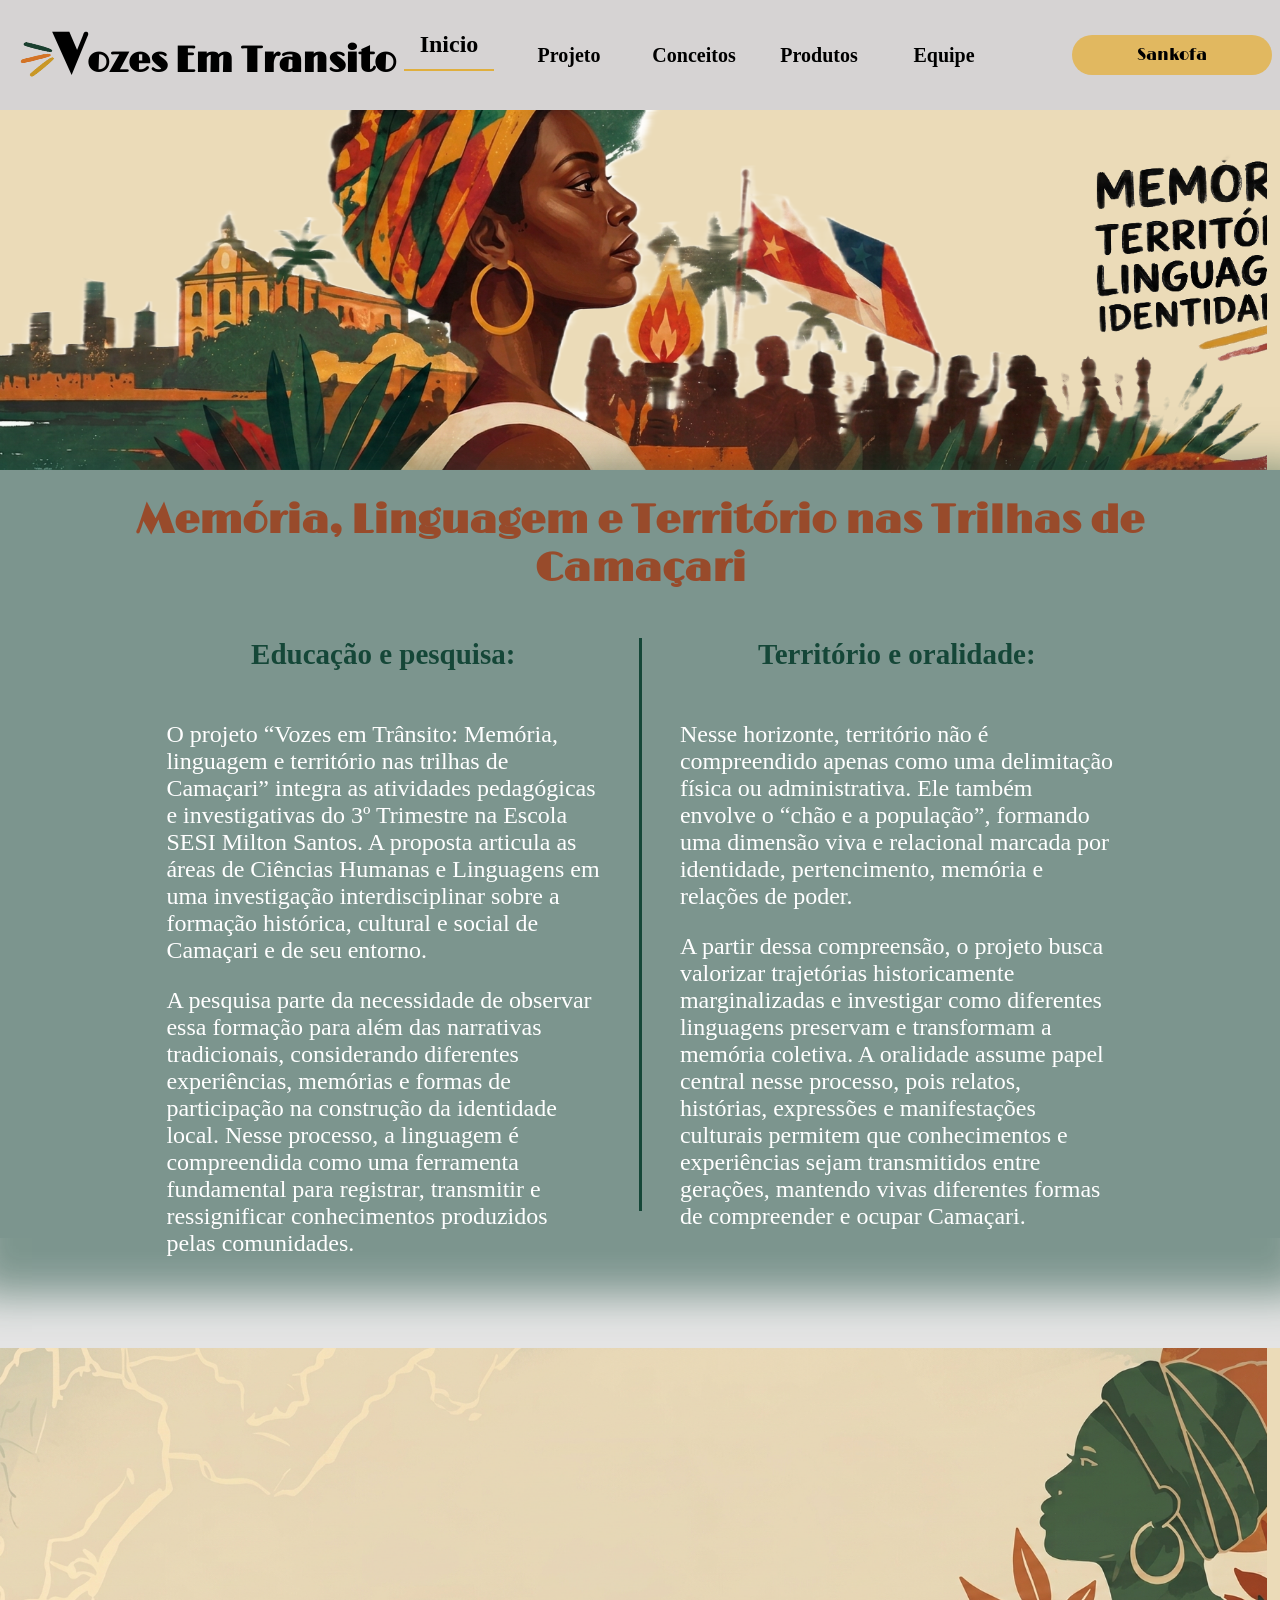
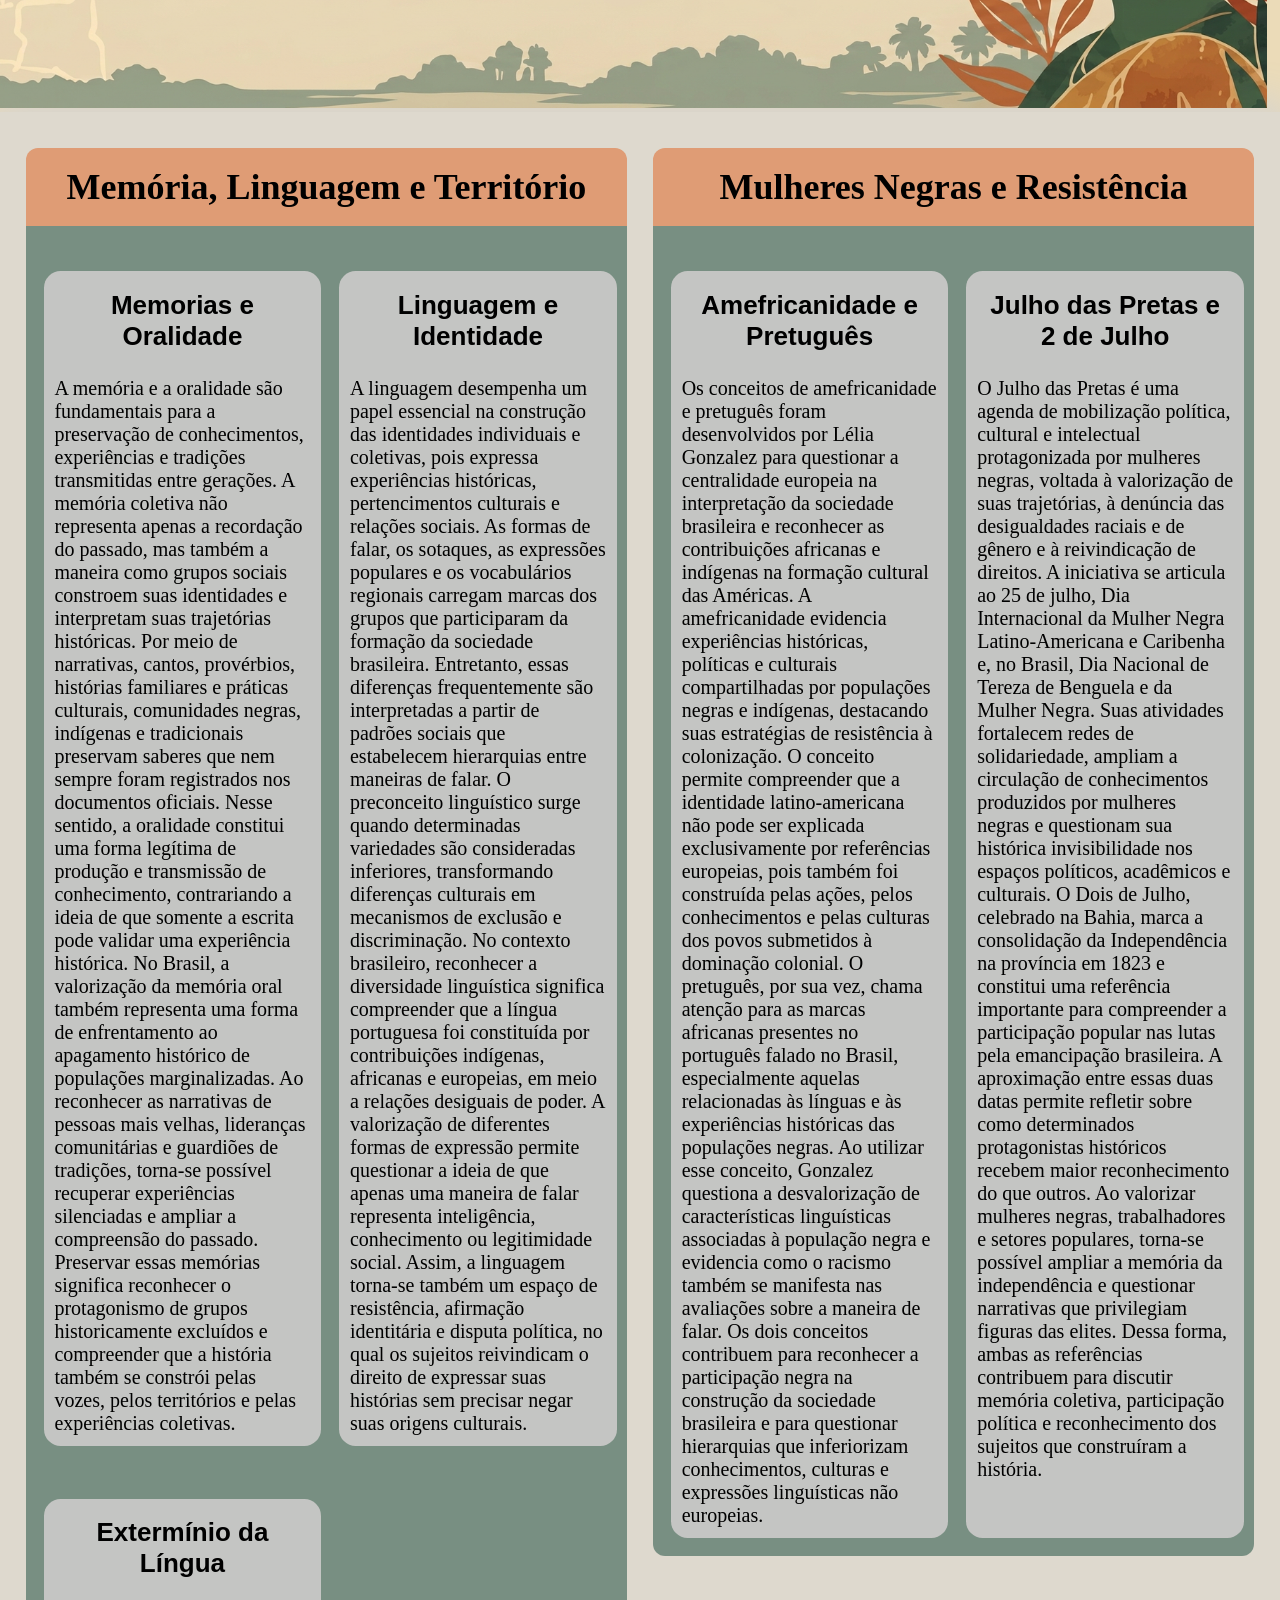
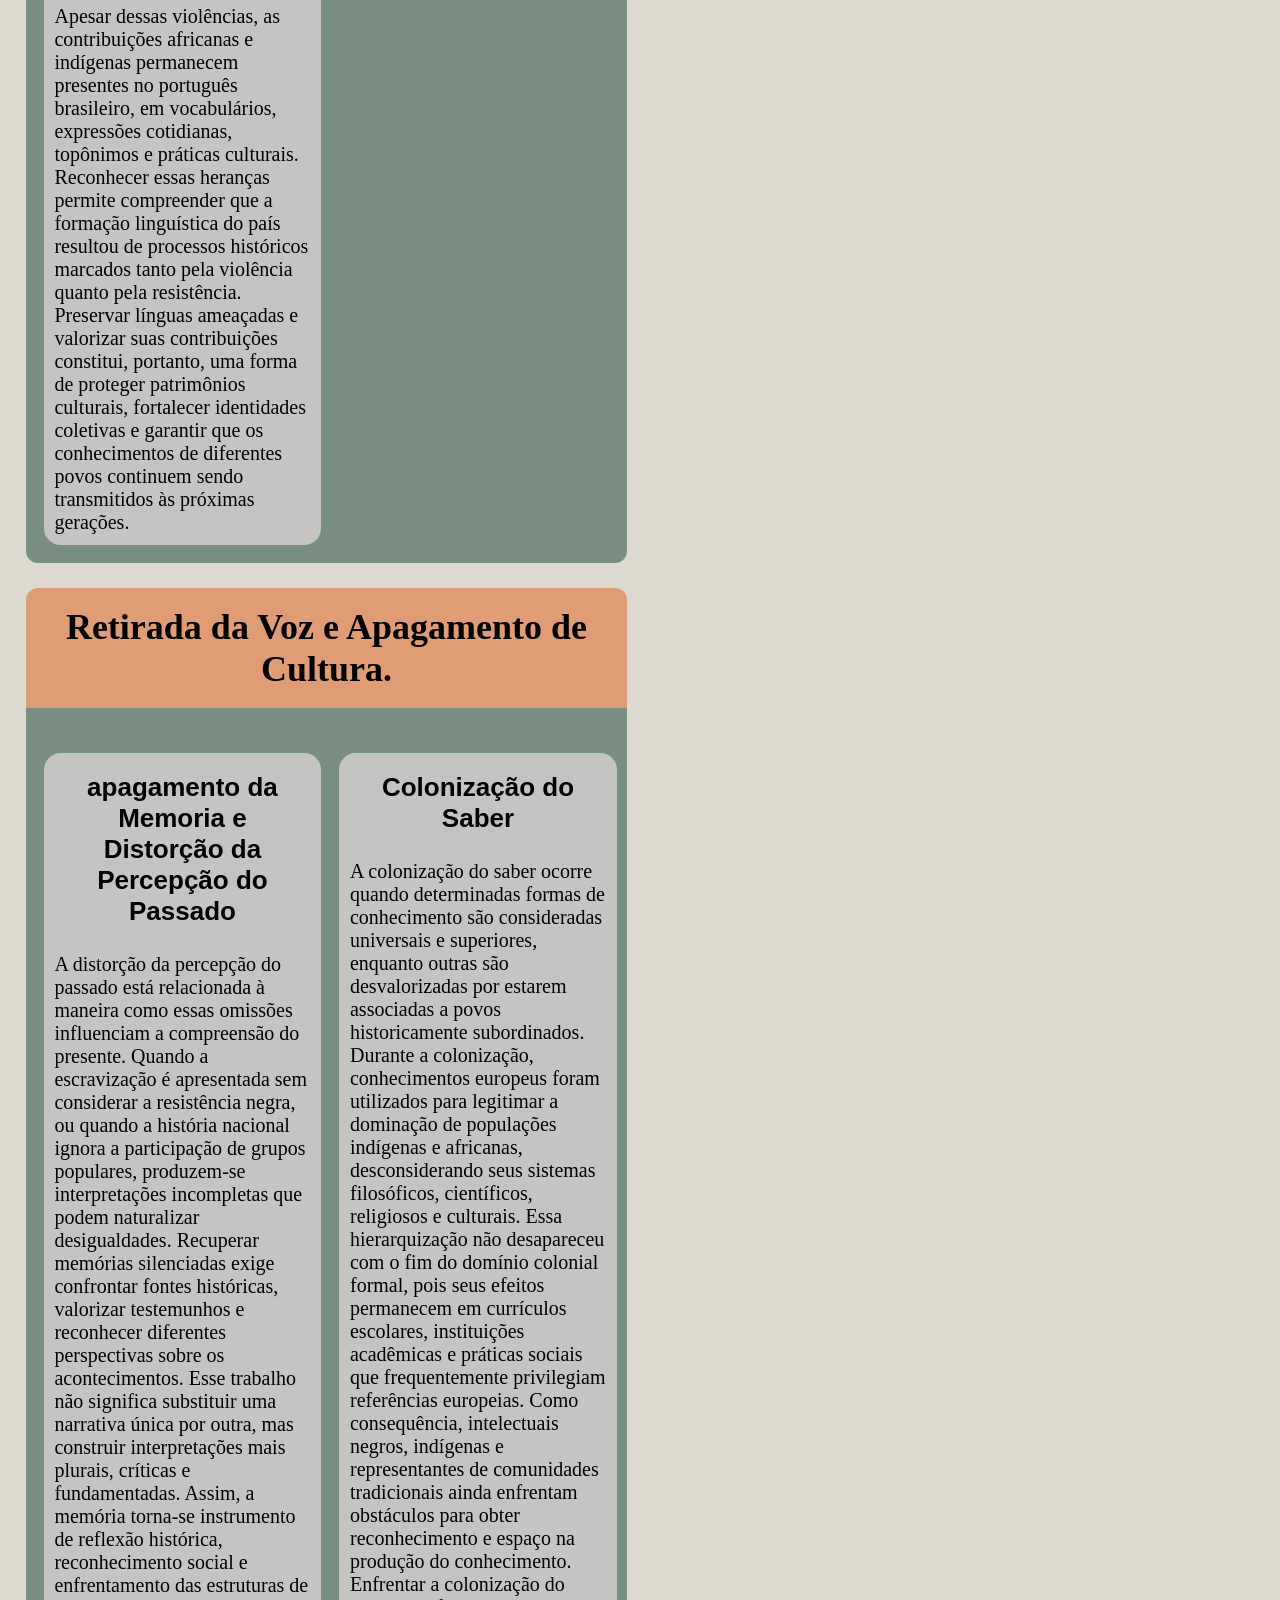
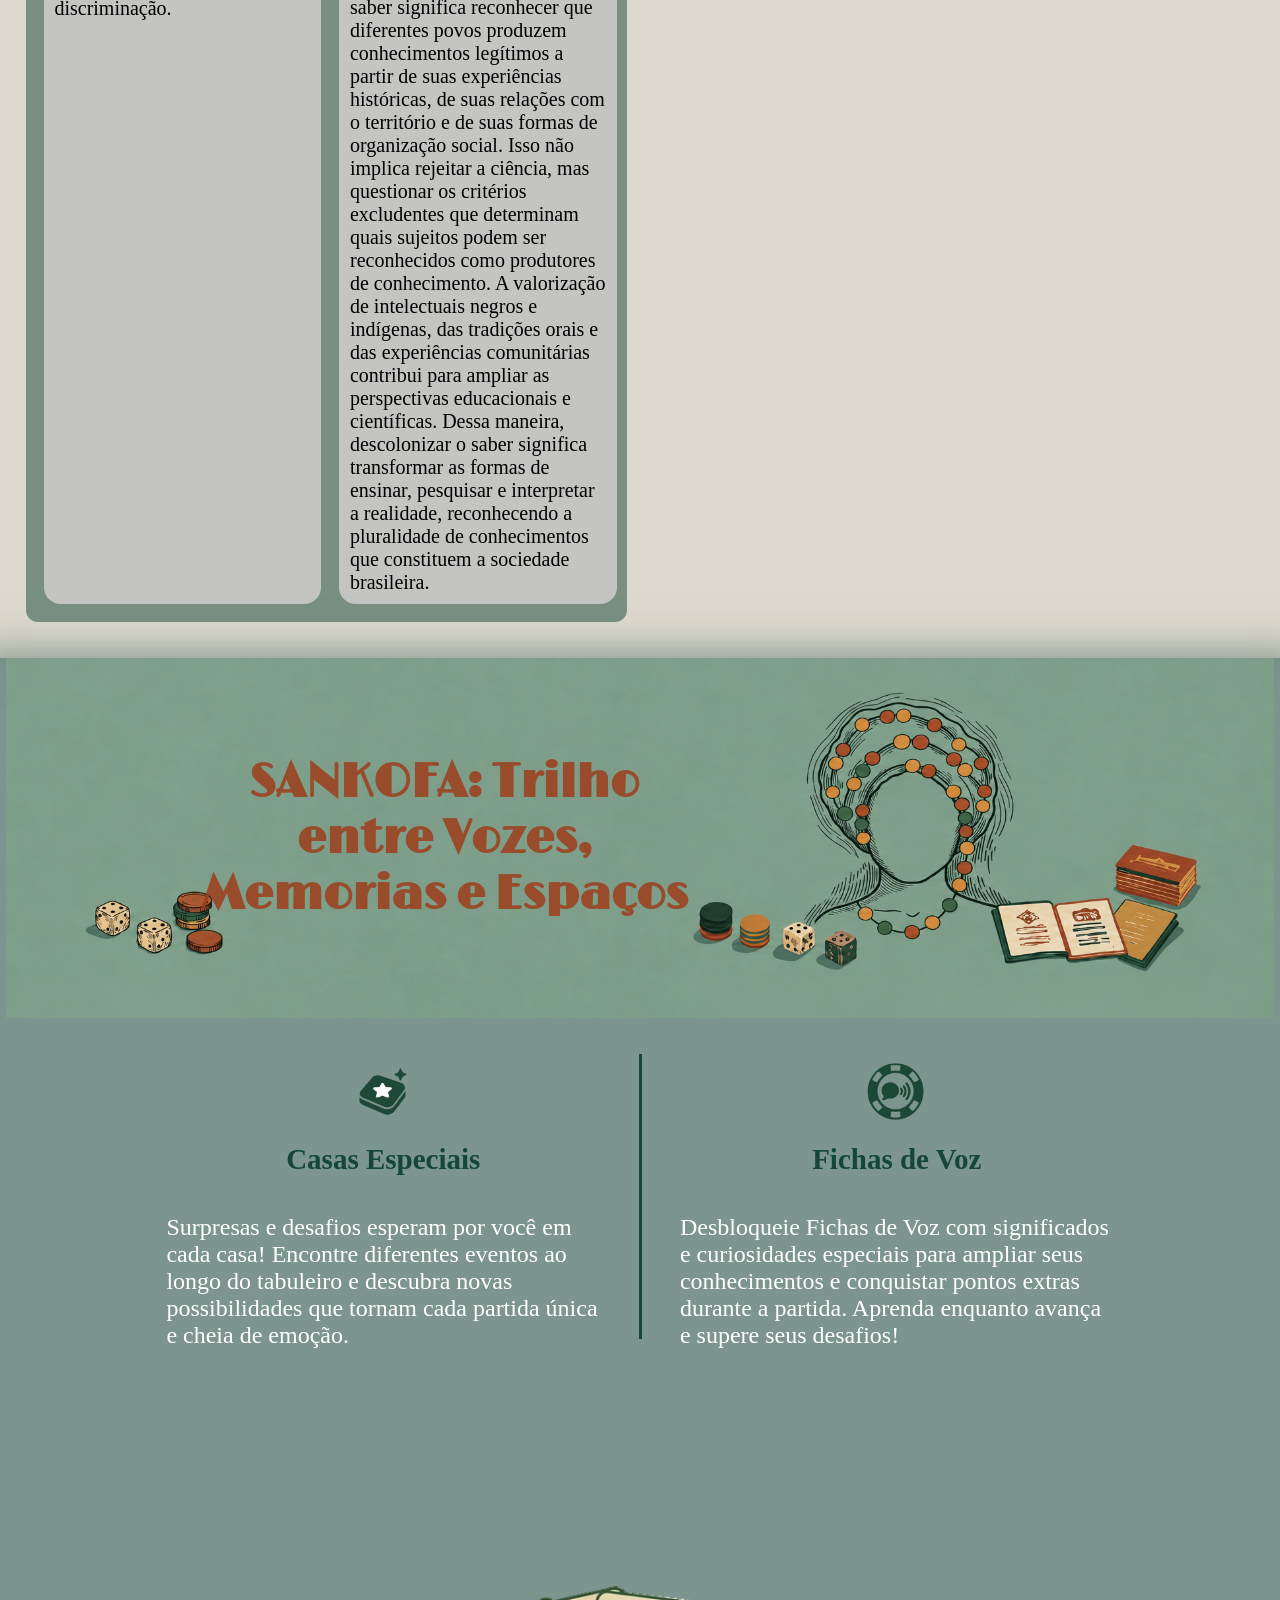
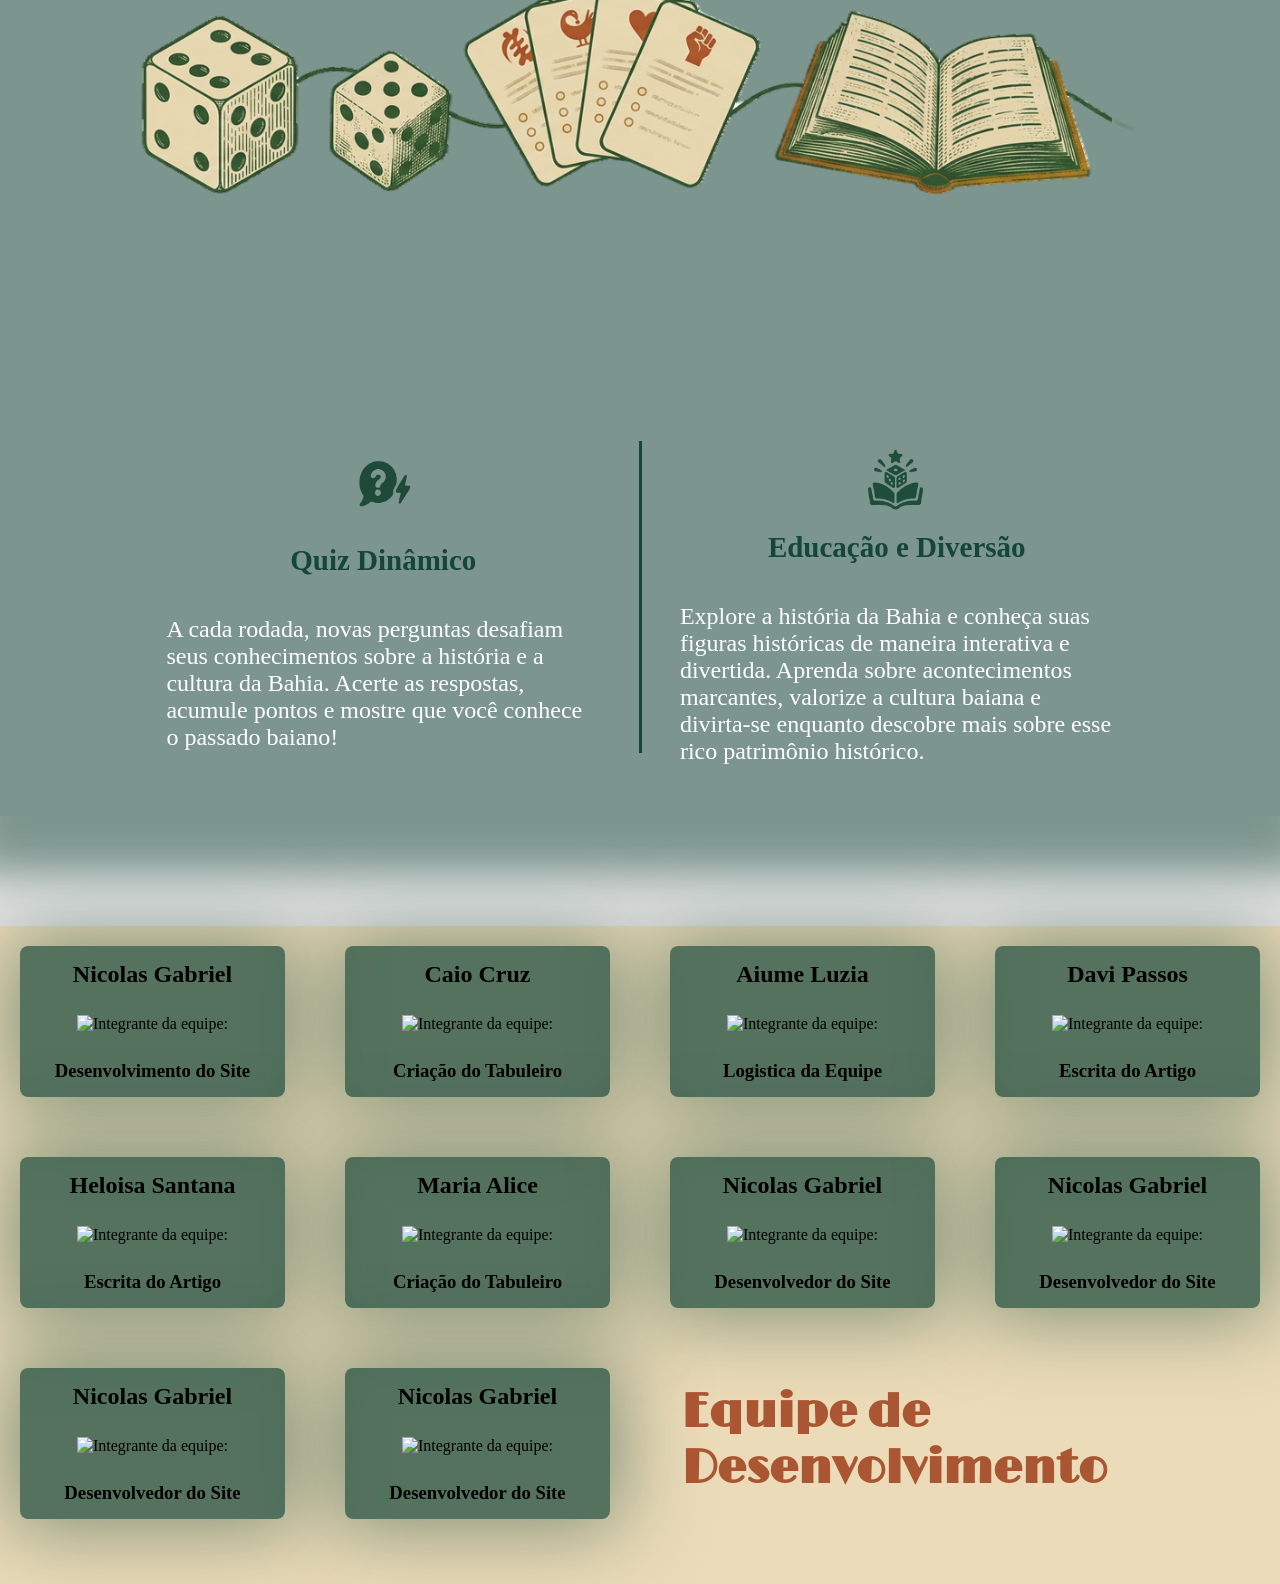
==== commit faf52d9e: "Estou com dificuldades" ====
--- a/index.html
+++ b/index.html
@@ -278,6 +278,71 @@
         ================================================================ -->
         <section class="team">
 
+            <h1>Equipe de Desenvolvimento</h1>
+
+            <div class="integrantes">
+                <!-- 1 -->
+                <div class="integrante">
+                    <h2>Nicolas Gabriel</h2>
+                    <img src="front/imagens/perfil/" alt="Integrante da equipe: ">
+                    <h3>Desenvolvimento do Site</h3>
+                </div>
+                <!-- 2 -->
+                <div class="integrante">
+                    <h2>Caio Cruz</h2>
+                    <img src="front/imagens/perfil/" alt="Integrante da equipe: ">
+                    <h3>Criação do Tabuleiro</h3>
+                </div>
+                <!-- 3 -->
+                <div class="integrante">
+                    <h2>Aiume Luzia</h2>
+                    <img src="front/imagens/perfil/" alt="Integrante da equipe: ">
+                    <h3>Logistica da Equipe</h3>
+                </div>
+                <!-- 4 -->
+                <div class="integrante">
+                    <h2>Davi Passos</h2>
+                    <img src="front/imagens/perfil/" alt="Integrante da equipe: ">
+                    <h3>Escrita do Artigo</h3>
+                </div>
+                <!-- 5 -->
+                <div class="integrante">
+                    <h2>Heloisa Santana</h2>
+                    <img src="front/imagens/perfil/" alt="Integrante da equipe: ">
+                    <h3>Escrita do Artigo</h3>
+                </div>
+                <!-- 6 -->
+                <div class="integrante">
+                    <h2>Maria Alice</h2>
+                    <img src="front/imagens/perfil/" alt="Integrante da equipe: ">
+                    <h3>Criação do Tabuleiro</h3>
+                </div>
+                <!-- 7 -->
+                <div class="integrante">
+                    <h2>Nicolas Gabriel</h2>
+                    <img src="front/imagens/perfil/" alt="Integrante da equipe: ">
+                    <h3>Desenvolvedor do Site</h3>
+                </div>
+                <!-- 8 -->
+                <div class="integrante">
+                    <h2>Nicolas Gabriel</h2>
+                    <img src="front/imagens/perfil/" alt="Integrante da equipe: ">
+                    <h3>Desenvolvedor do Site</h3>
+                </div>
+                <!-- 9 -->
+                <div class="integrante">
+                    <h2>Nicolas Gabriel</h2>
+                    <img src="front/imagens/perfil/" alt="Integrante da equipe: ">
+                    <h3>Desenvolvedor do Site</h3>
+                </div>
+                <!-- 10 -->
+                <div class="integrante">
+                    <h2>Nicolas Gabriel</h2>
+                    <img src="front/imagens/perfil/" alt="Integrante da equipe: ">
+                    <h3>Desenvolvedor do Site</h3>
+                </div>
+            </div>
+
         </section>
 
     </body>
--- a/front/index/i.css
+++ b/front/index/i.css
@@ -342,18 +342,71 @@
 .team{
     background-color: var(--bege);
     margin-top: 110px;
-    height: 40vh;
-
-    display: flex;
+    height: auto;
+
+    display: flex;
+    flex-direction: column;
+    gap: 15vh;
+
+    position: relative;
+}
+
+.team h1{
+    width: 40vw;
+    position: absolute;
+    right: 6.7%;
+    bottom: 4.7vh;
+
+    color: rgba(158, 60, 24, 0.837);
+    margin-bottom: 5vh;
+
+    font-weight: bold;
+    font-size: 46px;
+    font-family: var(--titulo-fonte);
+}
+
+.integrantes{
+    display: grid;
+    grid-template-columns: repeat(4, minmax(0, 1fr));
+    gap: 20px;
+
+    width: 100%;
+    box-sizing: border-box;
+
+    margin-bottom: 5vh;
+}
+
+.integrante{
+    background-color: var(--verde-engracado);
+    box-shadow: 0 0 80px 10px var(--verde-claro);
+
+    margin: 20px;
+    padding: 15px;
+    border-radius: 8px;
+
+    
+    display: flex;
+    flex-direction: column;
     align-items: center;
-    justify-content: space-between;
-
-    position: relative;
-    
-    overflow-x: auto; 
-    -webkit-overflow-scrolling: touch; 
-}
-
+    justify-content: center;
+    gap: 3vh;
+
+}
+
+.integrante.visivel{
+    animation: cascata-subir .8s .2s ease backwards;
+}
+
+.integrante.visivel ul li:nth-child(1) { animation-delay: 0.0s; }
+.integrante.visivel ul li:nth-child(2) { animation-delay: 0.2s; }
+.integrante.visivel ul li:nth-child(3) { animation-delay: 0.3s; }
+.integrante.visivel ul li:nth-child(4) { animation-delay: 0.4s; }
+.integrante.visivel ul li:nth-child(5) { animation-delay: 0.5s; }
+.integrante.visivel ul li:nth-child(6) { animation-delay: 0.6s; }
+.integrante.visivel ul li:nth-child(7) { animation-delay: 0.7s; }
+.integrante.visivel ul li:nth-child(8) { animation-delay: 0.8s; }
+.integrante.visivel ul li:nth-child(9) { animation-delay: 0.9s; }
+.integrante.visivel ul li:nth-child(10) { animation-delay: 0.99s; }
 
 
 
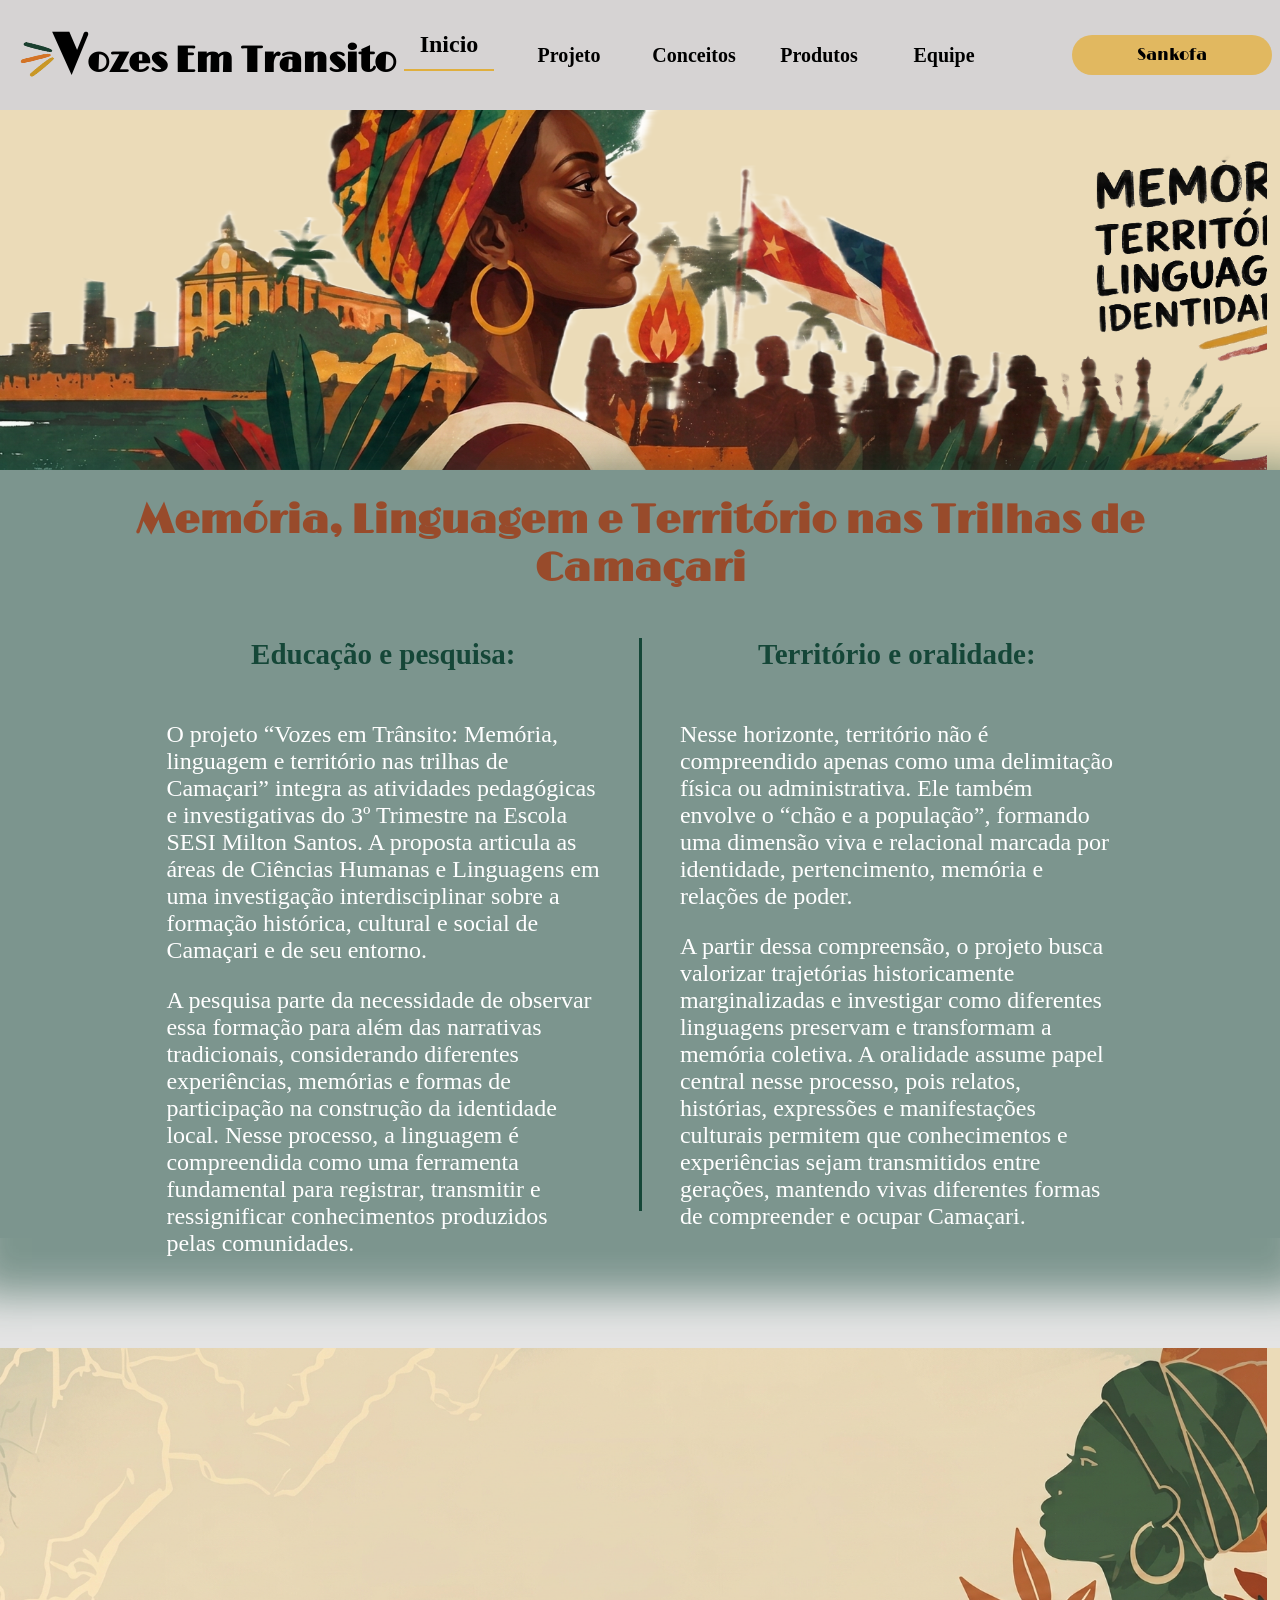
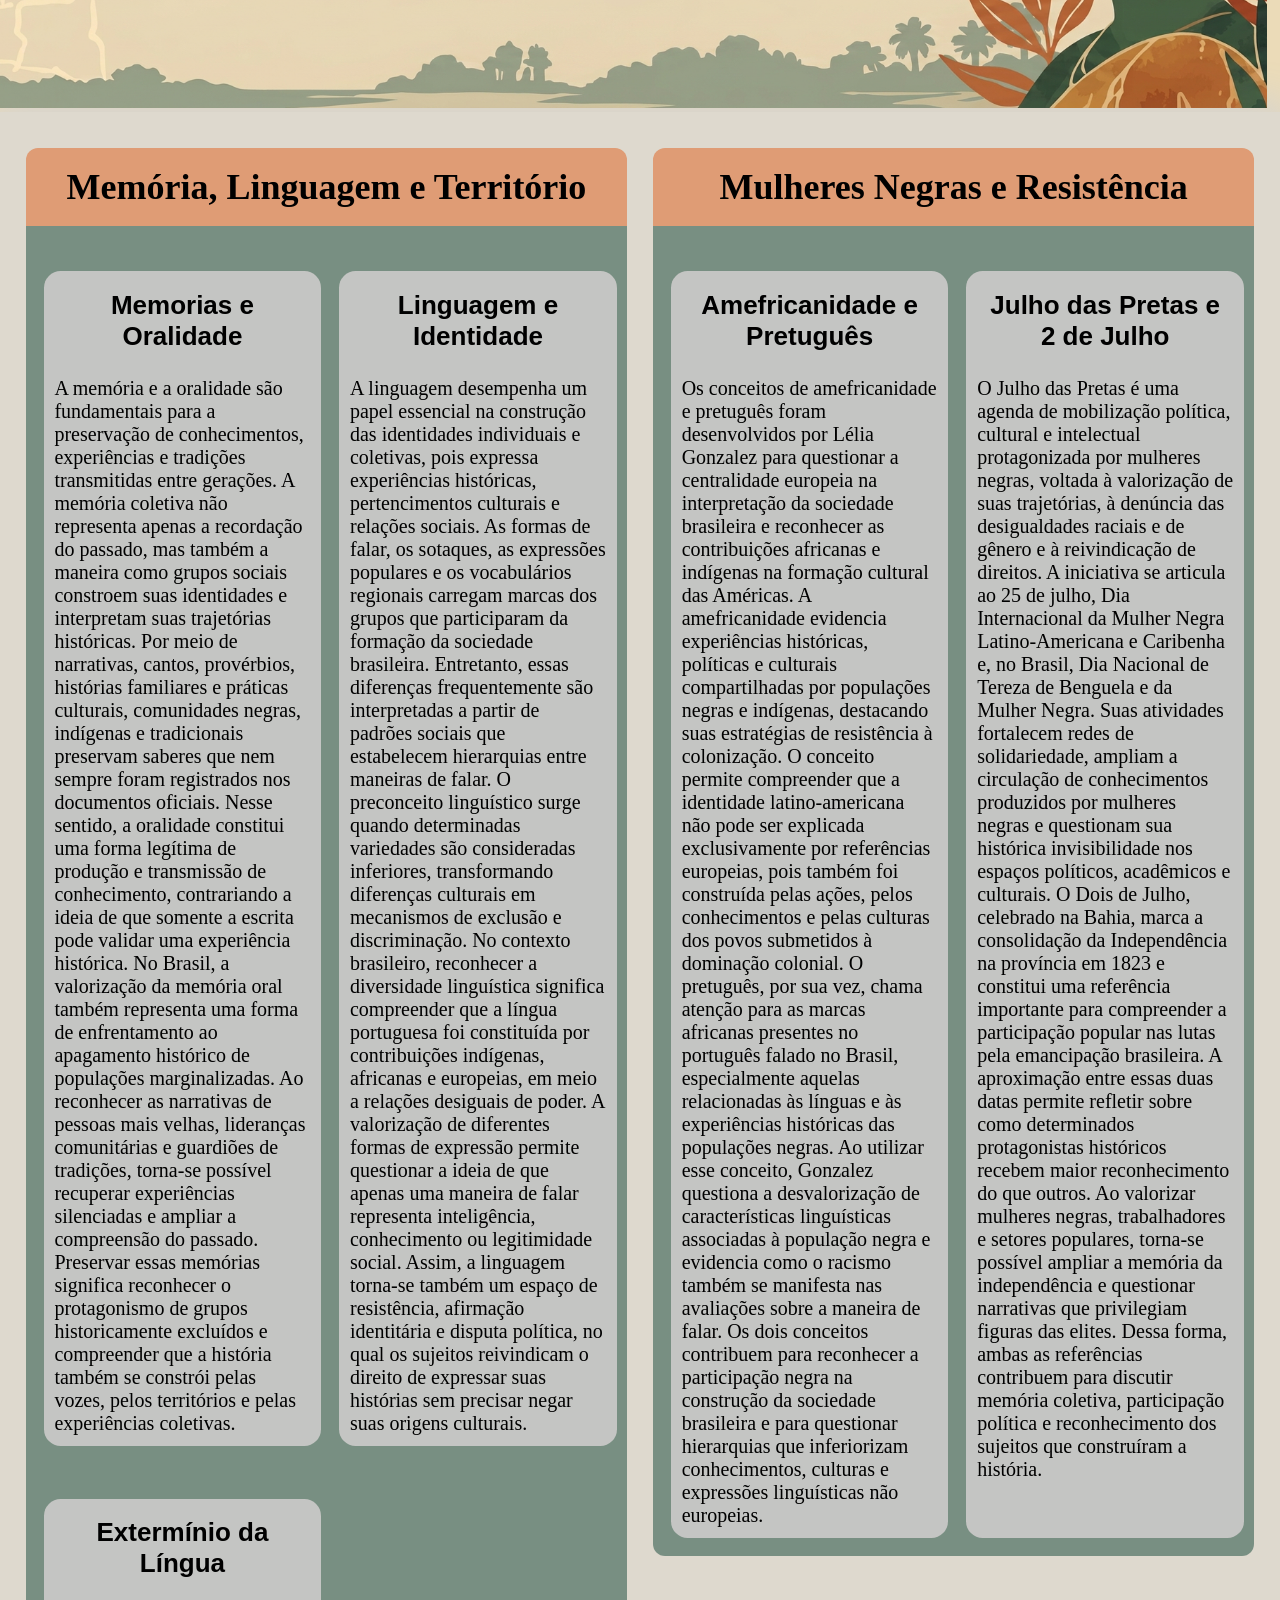
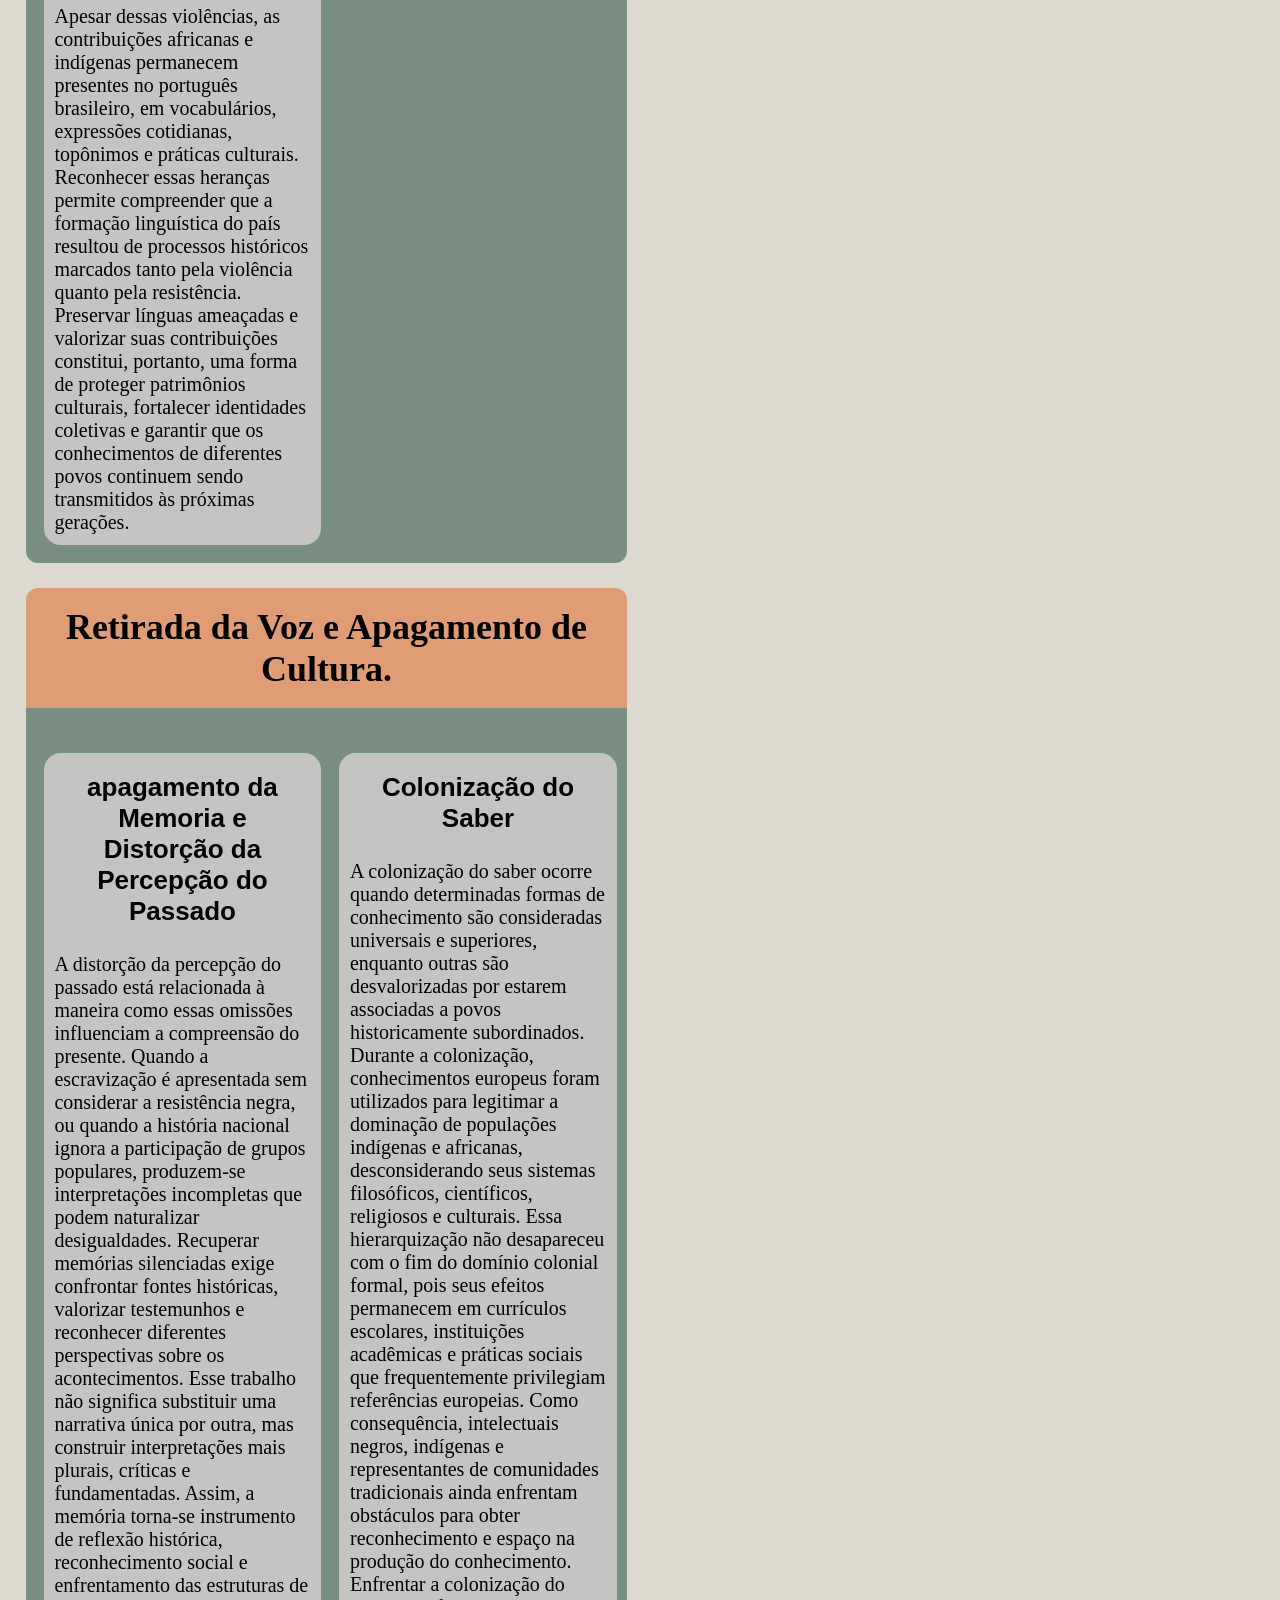
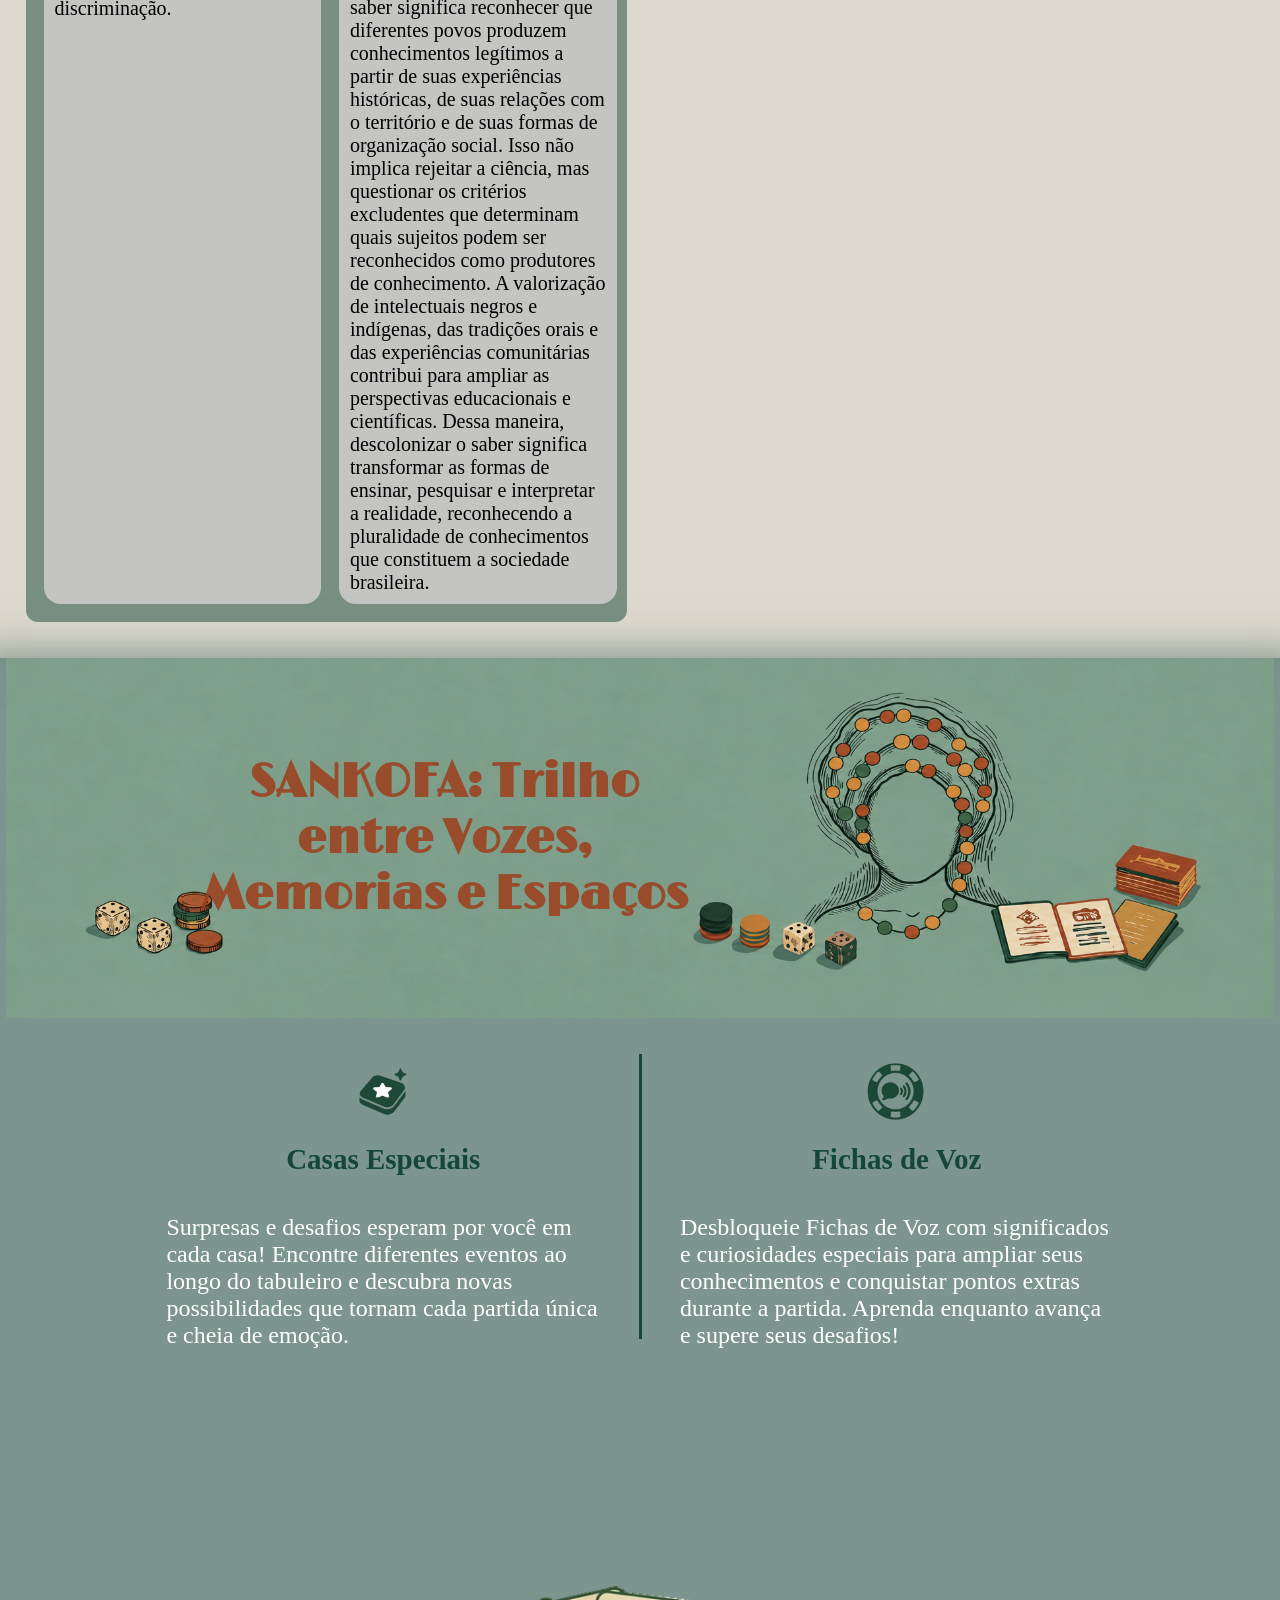
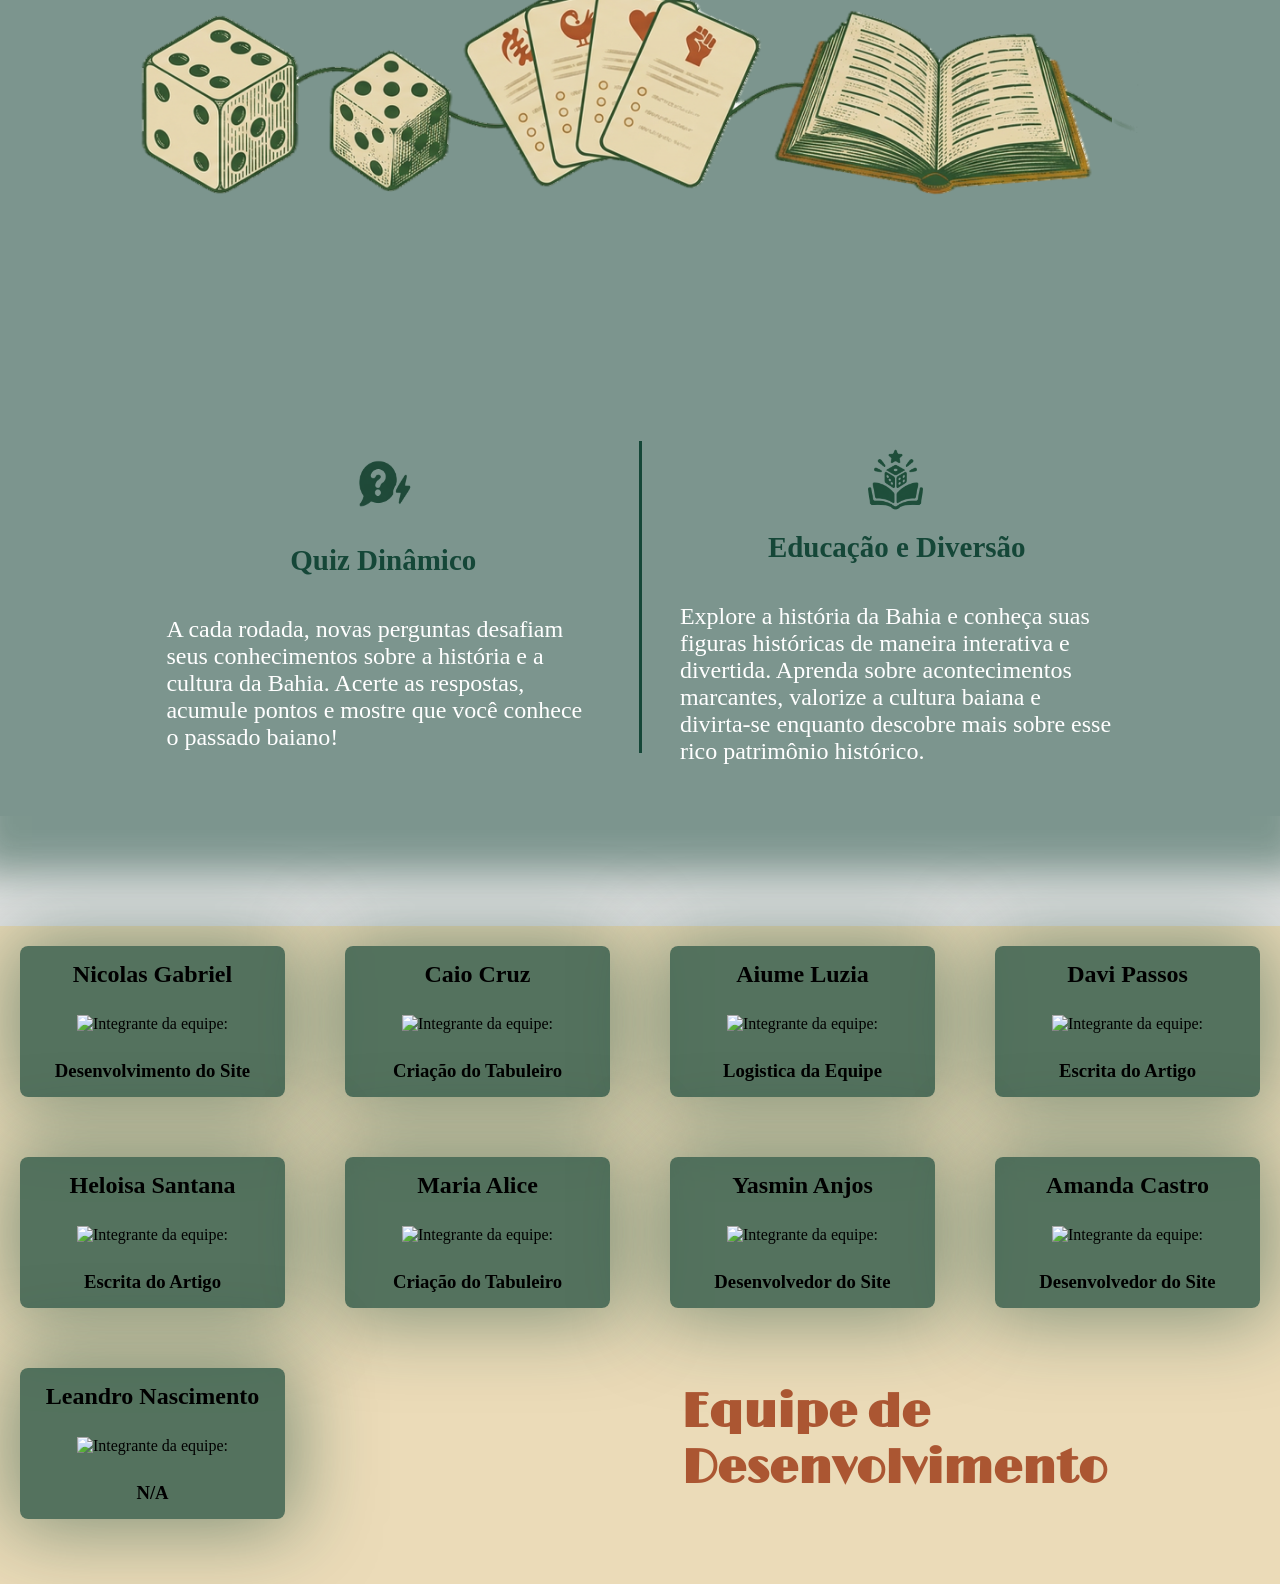
==== commit 8e05ad16: "meodeosmobilenao" ====
--- a/index.html
+++ b/index.html
@@ -284,63 +284,58 @@
                 <!-- 1 -->
                 <div class="integrante">
                     <h2>Nicolas Gabriel</h2>
-                    <img src="front/imagens/perfil/" alt="Integrante da equipe: ">
+                    <img src="front/imagens/perfil/eu.avif" alt="Integrante da equipe: ">
                     <h3>Desenvolvimento do Site</h3>
                 </div>
                 <!-- 2 -->
                 <div class="integrante">
                     <h2>Caio Cruz</h2>
-                    <img src="front/imagens/perfil/" alt="Integrante da equipe: ">
+                    <img src="front/imagens/perfil/caio.avif" alt="Integrante da equipe: ">
                     <h3>Criação do Tabuleiro</h3>
                 </div>
                 <!-- 3 -->
                 <div class="integrante">
                     <h2>Aiume Luzia</h2>
-                    <img src="front/imagens/perfil/" alt="Integrante da equipe: ">
+                    <img src="front/imagens/perfil/aiume.avif" alt="Integrante da equipe: ">
                     <h3>Logistica da Equipe</h3>
                 </div>
                 <!-- 4 -->
                 <div class="integrante">
                     <h2>Davi Passos</h2>
-                    <img src="front/imagens/perfil/" alt="Integrante da equipe: ">
+                    <img src="front/imagens/perfil/davi.avif" alt="Integrante da equipe: ">
                     <h3>Escrita do Artigo</h3>
                 </div>
                 <!-- 5 -->
                 <div class="integrante">
                     <h2>Heloisa Santana</h2>
-                    <img src="front/imagens/perfil/" alt="Integrante da equipe: ">
+                    <img src="front/imagens/perfil/lo.avif" alt="Integrante da equipe: ">
                     <h3>Escrita do Artigo</h3>
                 </div>
                 <!-- 6 -->
                 <div class="integrante">
                     <h2>Maria Alice</h2>
-                    <img src="front/imagens/perfil/" alt="Integrante da equipe: ">
+                    <img src="front/imagens/perfil/maria.avif" alt="Integrante da equipe: ">
                     <h3>Criação do Tabuleiro</h3>
                 </div>
                 <!-- 7 -->
                 <div class="integrante">
-                    <h2>Nicolas Gabriel</h2>
-                    <img src="front/imagens/perfil/" alt="Integrante da equipe: ">
+                    <h2>Yasmin Anjos</h2>
+                    <img src="front/imagens/perfil/yasmin.avif" alt="Integrante da equipe: ">
                     <h3>Desenvolvedor do Site</h3>
                 </div>
                 <!-- 8 -->
                 <div class="integrante">
-                    <h2>Nicolas Gabriel</h2>
-                    <img src="front/imagens/perfil/" alt="Integrante da equipe: ">
+                    <h2>Amanda Castro</h2>
+                    <img src="front/imagens/perfil/castro.avif" alt="Integrante da equipe: ">
                     <h3>Desenvolvedor do Site</h3>
                 </div>
                 <!-- 9 -->
                 <div class="integrante">
-                    <h2>Nicolas Gabriel</h2>
-                    <img src="front/imagens/perfil/" alt="Integrante da equipe: ">
-                    <h3>Desenvolvedor do Site</h3>
-                </div>
-                <!-- 10 -->
-                <div class="integrante">
-                    <h2>Nicolas Gabriel</h2>
-                    <img src="front/imagens/perfil/" alt="Integrante da equipe: ">
-                    <h3>Desenvolvedor do Site</h3>
-                </div>
+                    <h2>Leandro Nascimento</h2>
+                    <img src="front/imagens/perfil/leandro.avif" alt="Integrante da equipe: ">
+                    <h3> N/A </h3>
+                </div>
+                
             </div>
 
         </section>
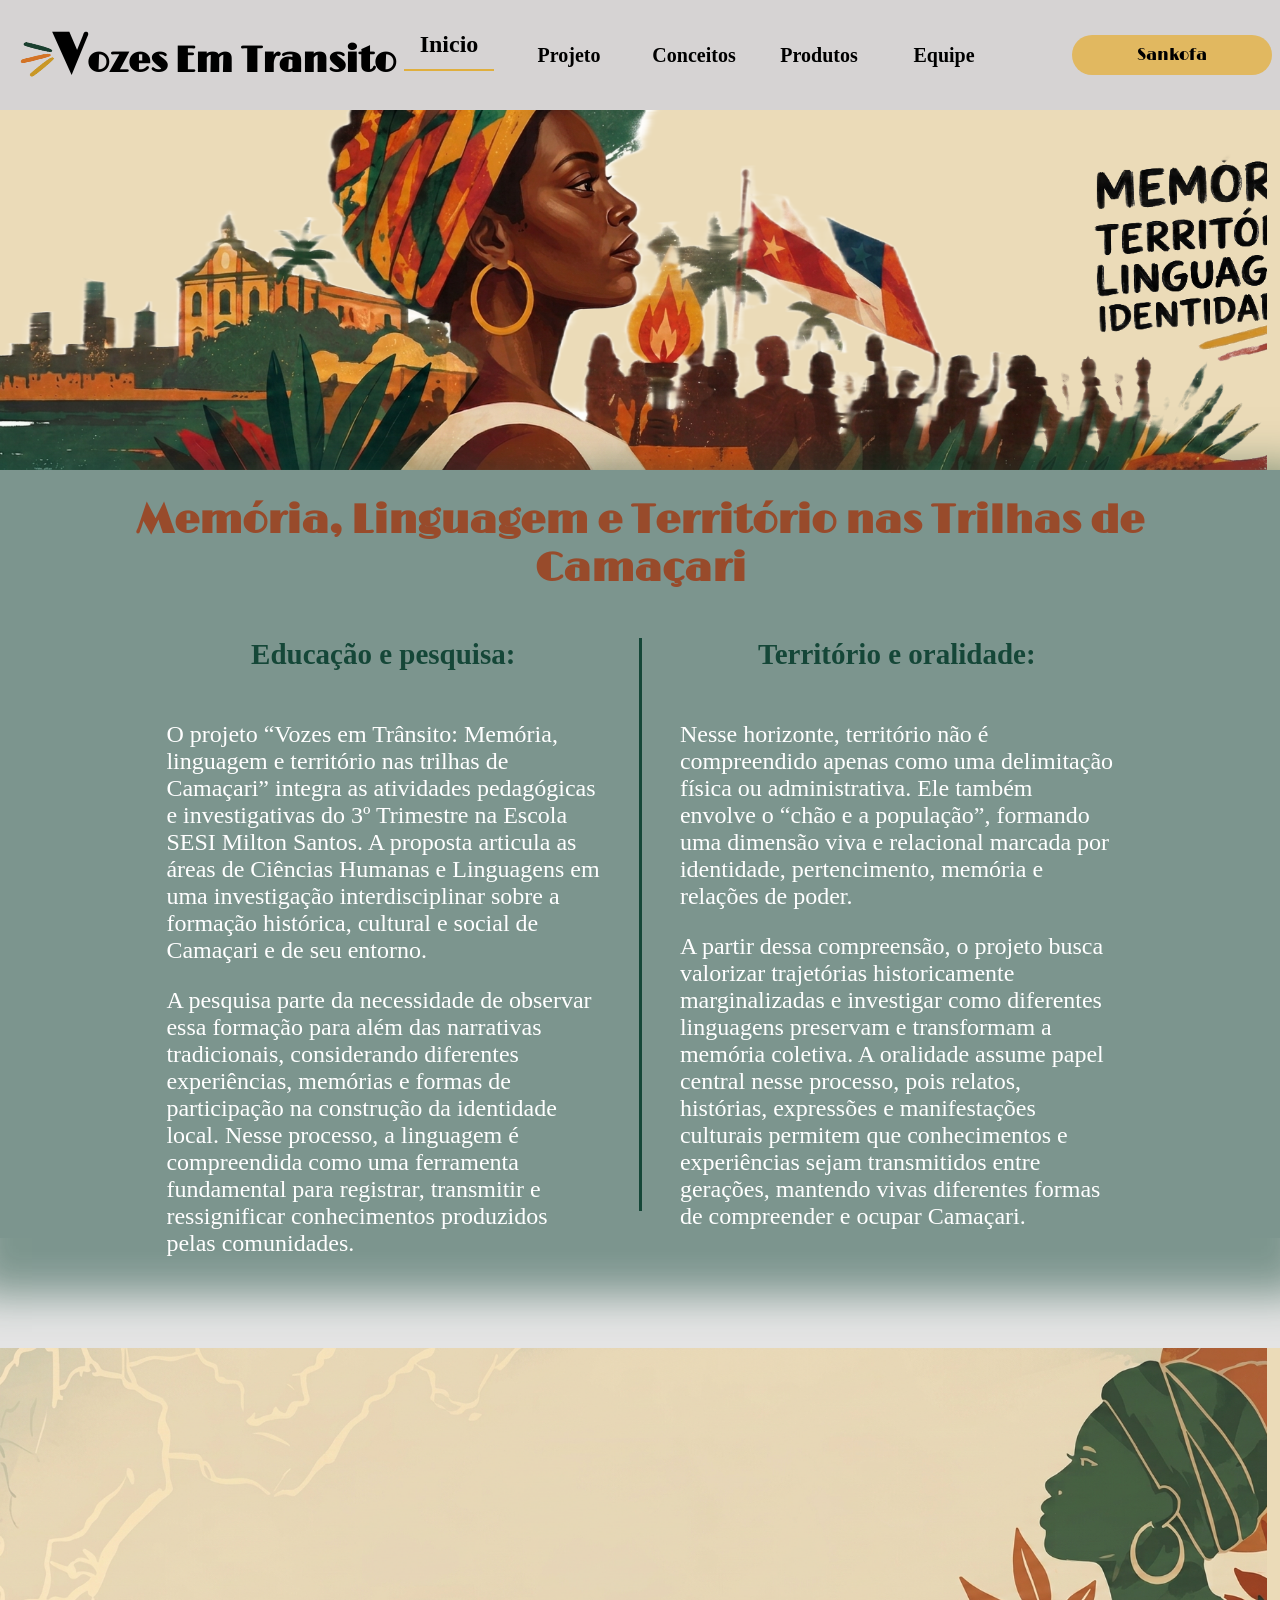
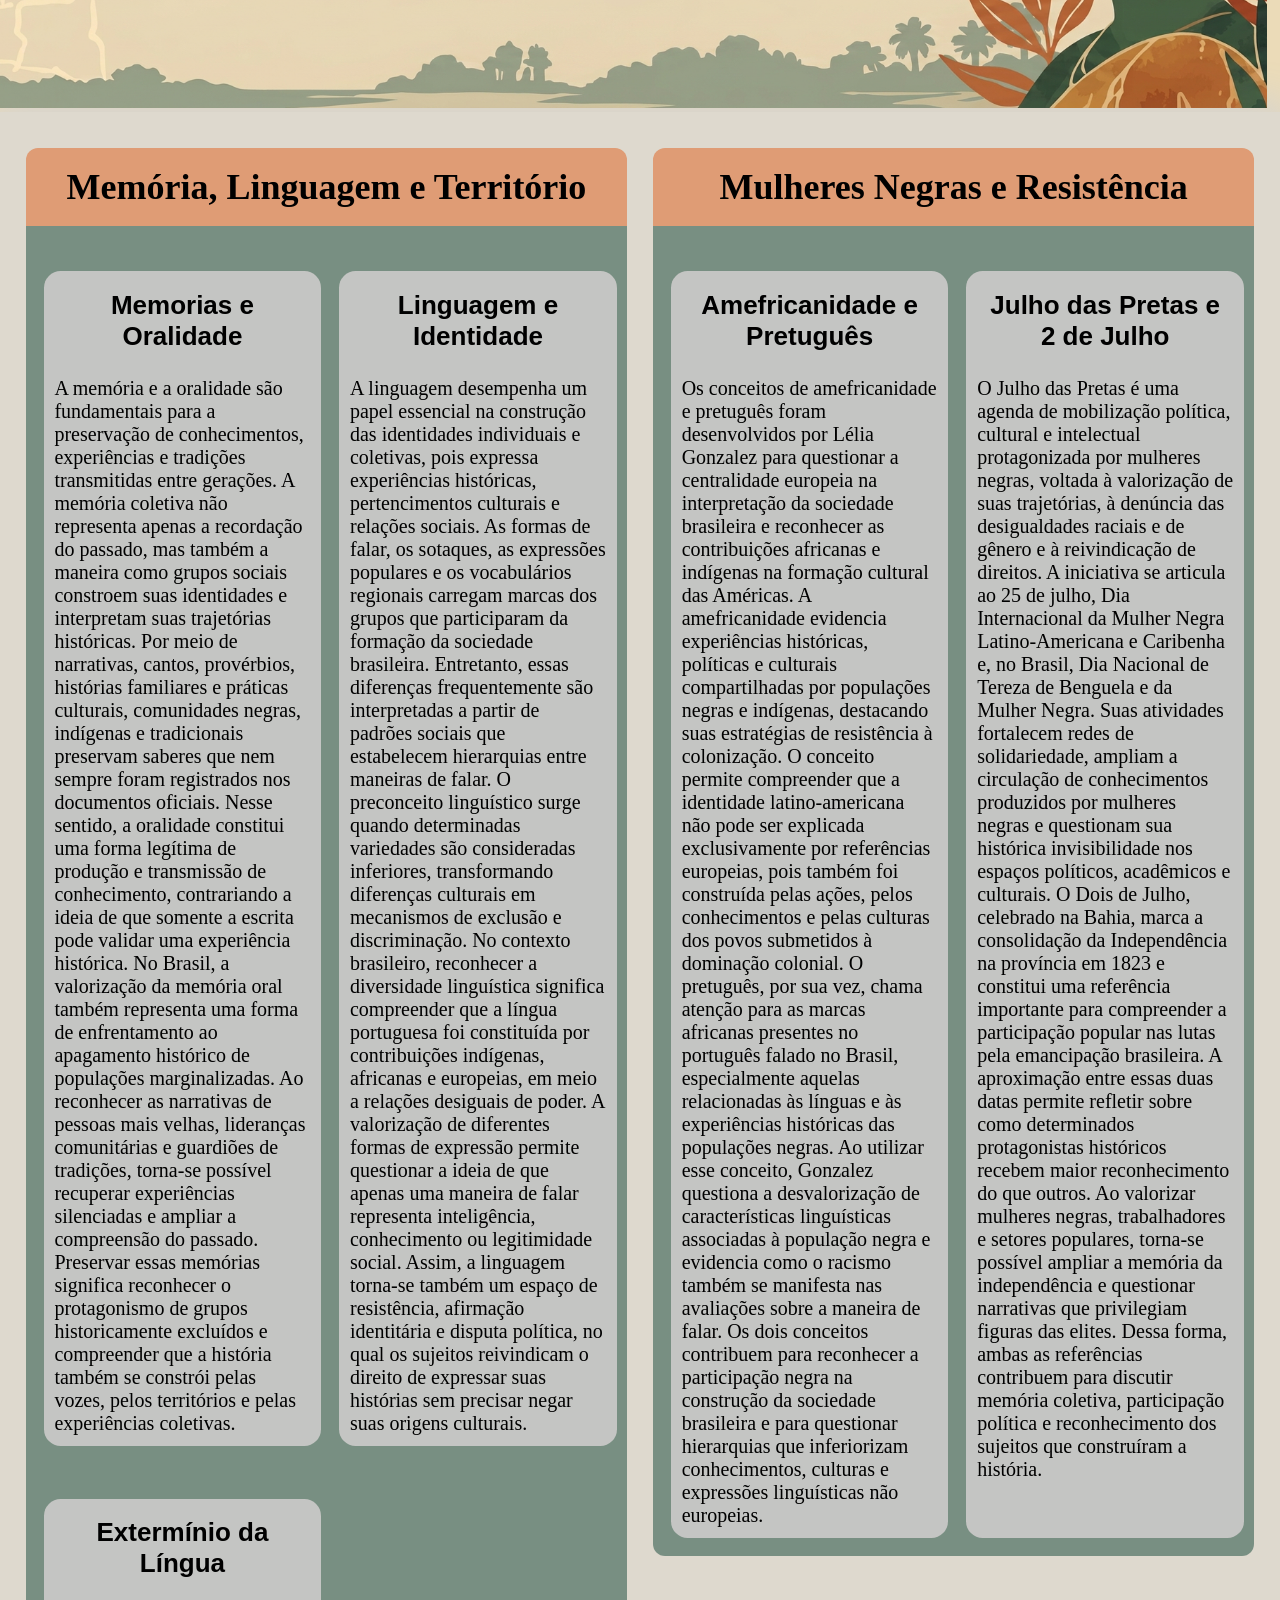
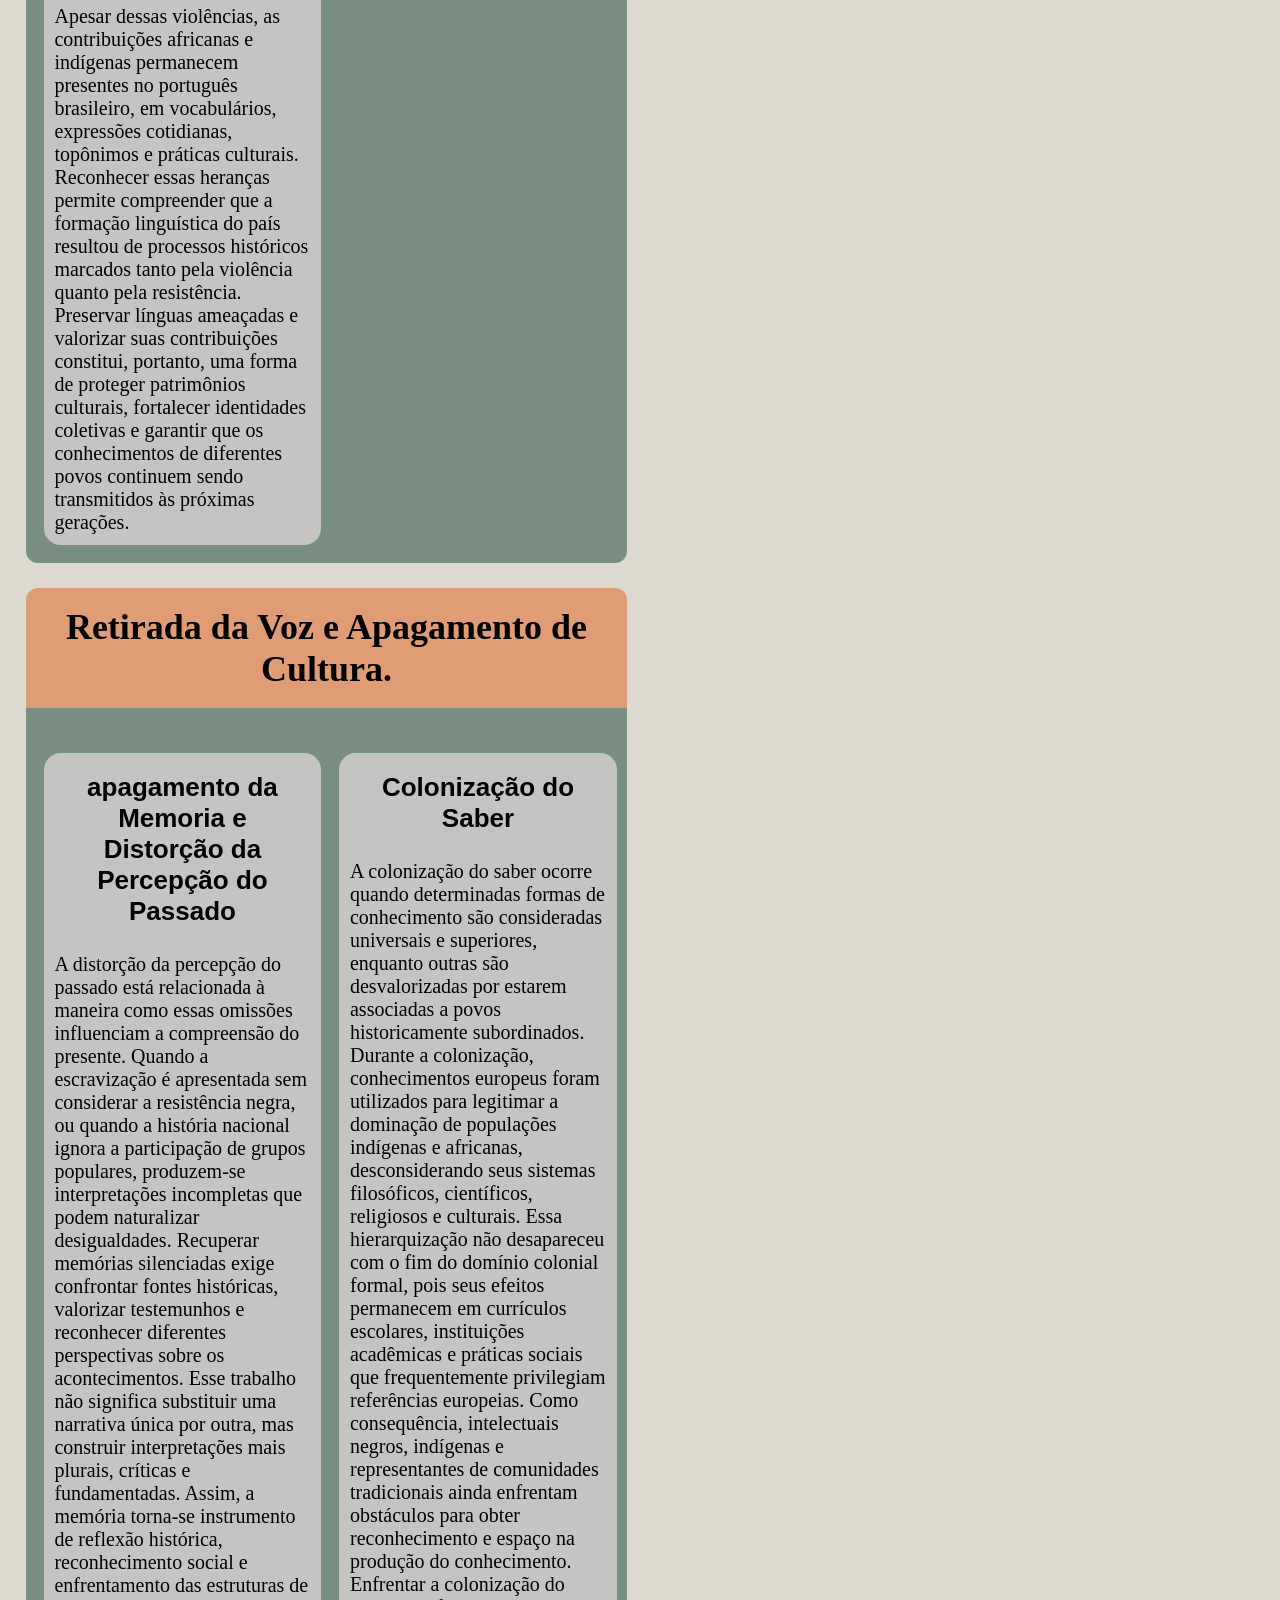
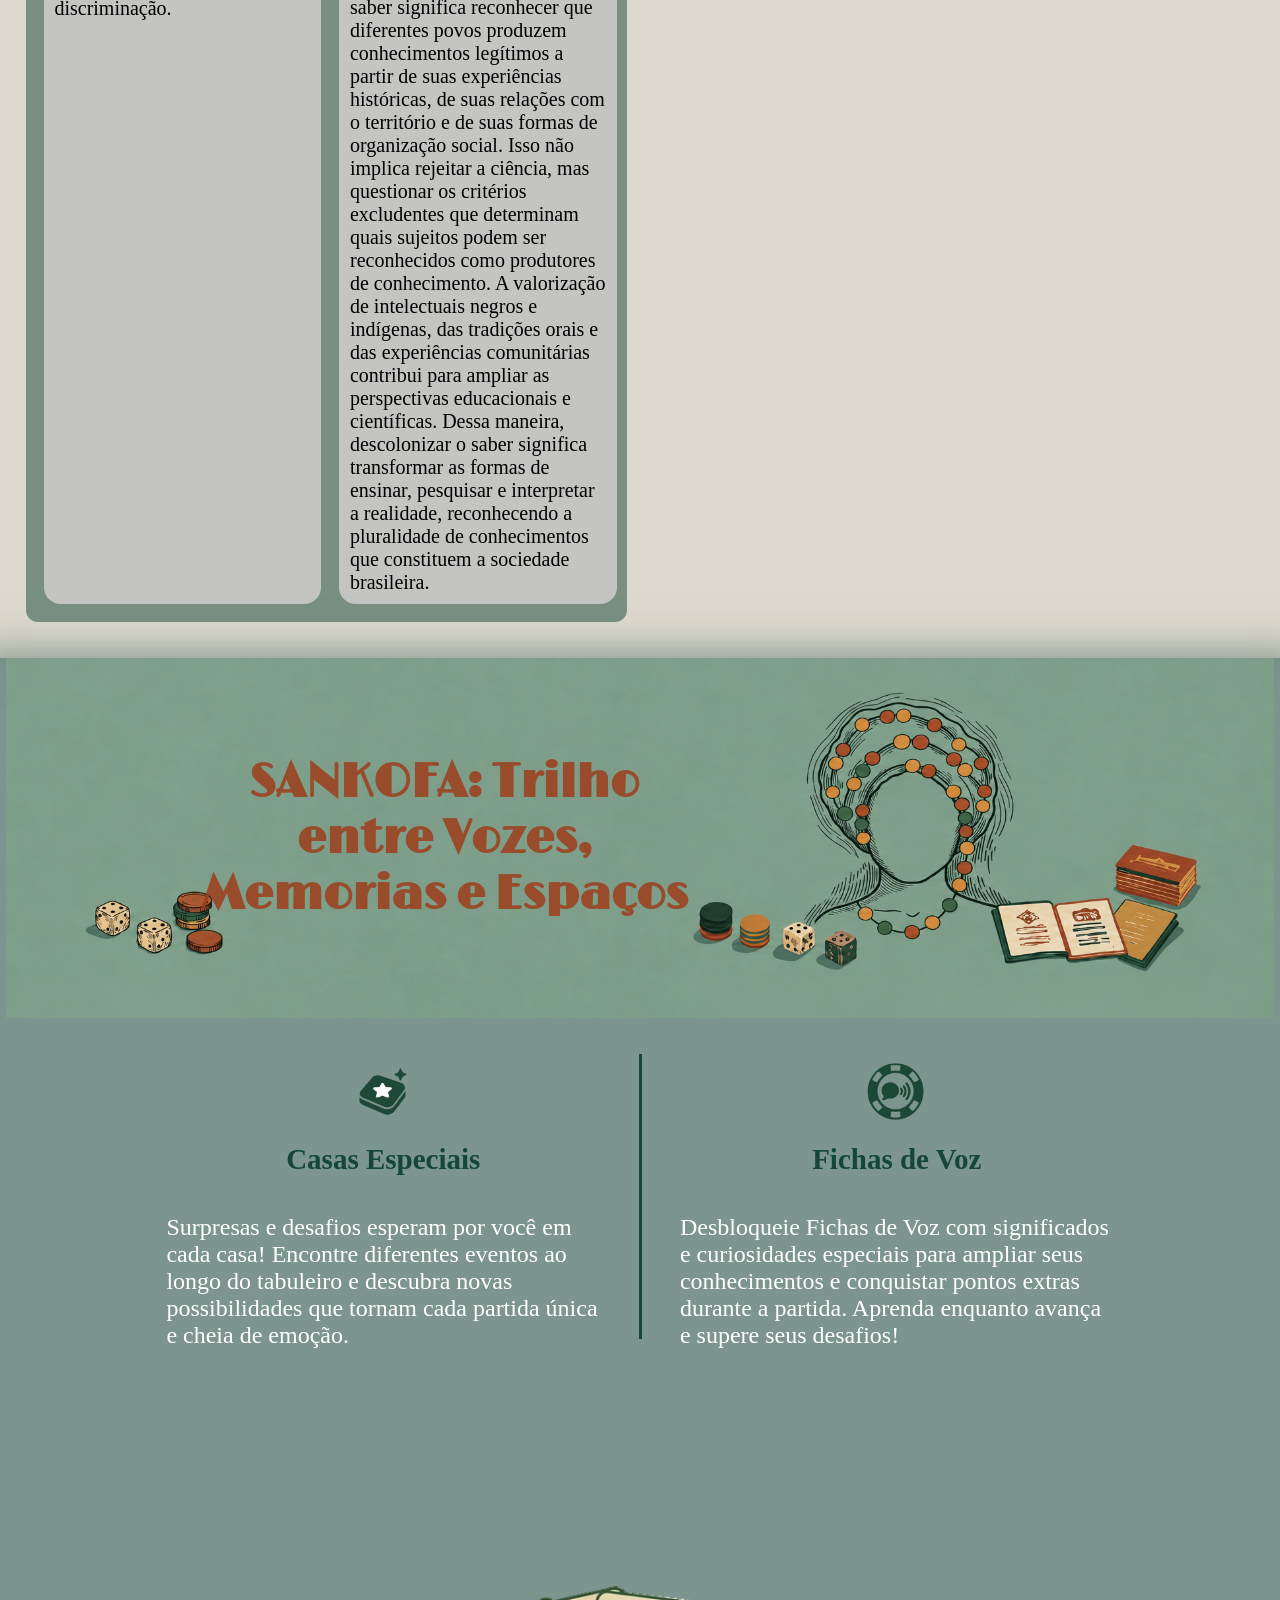
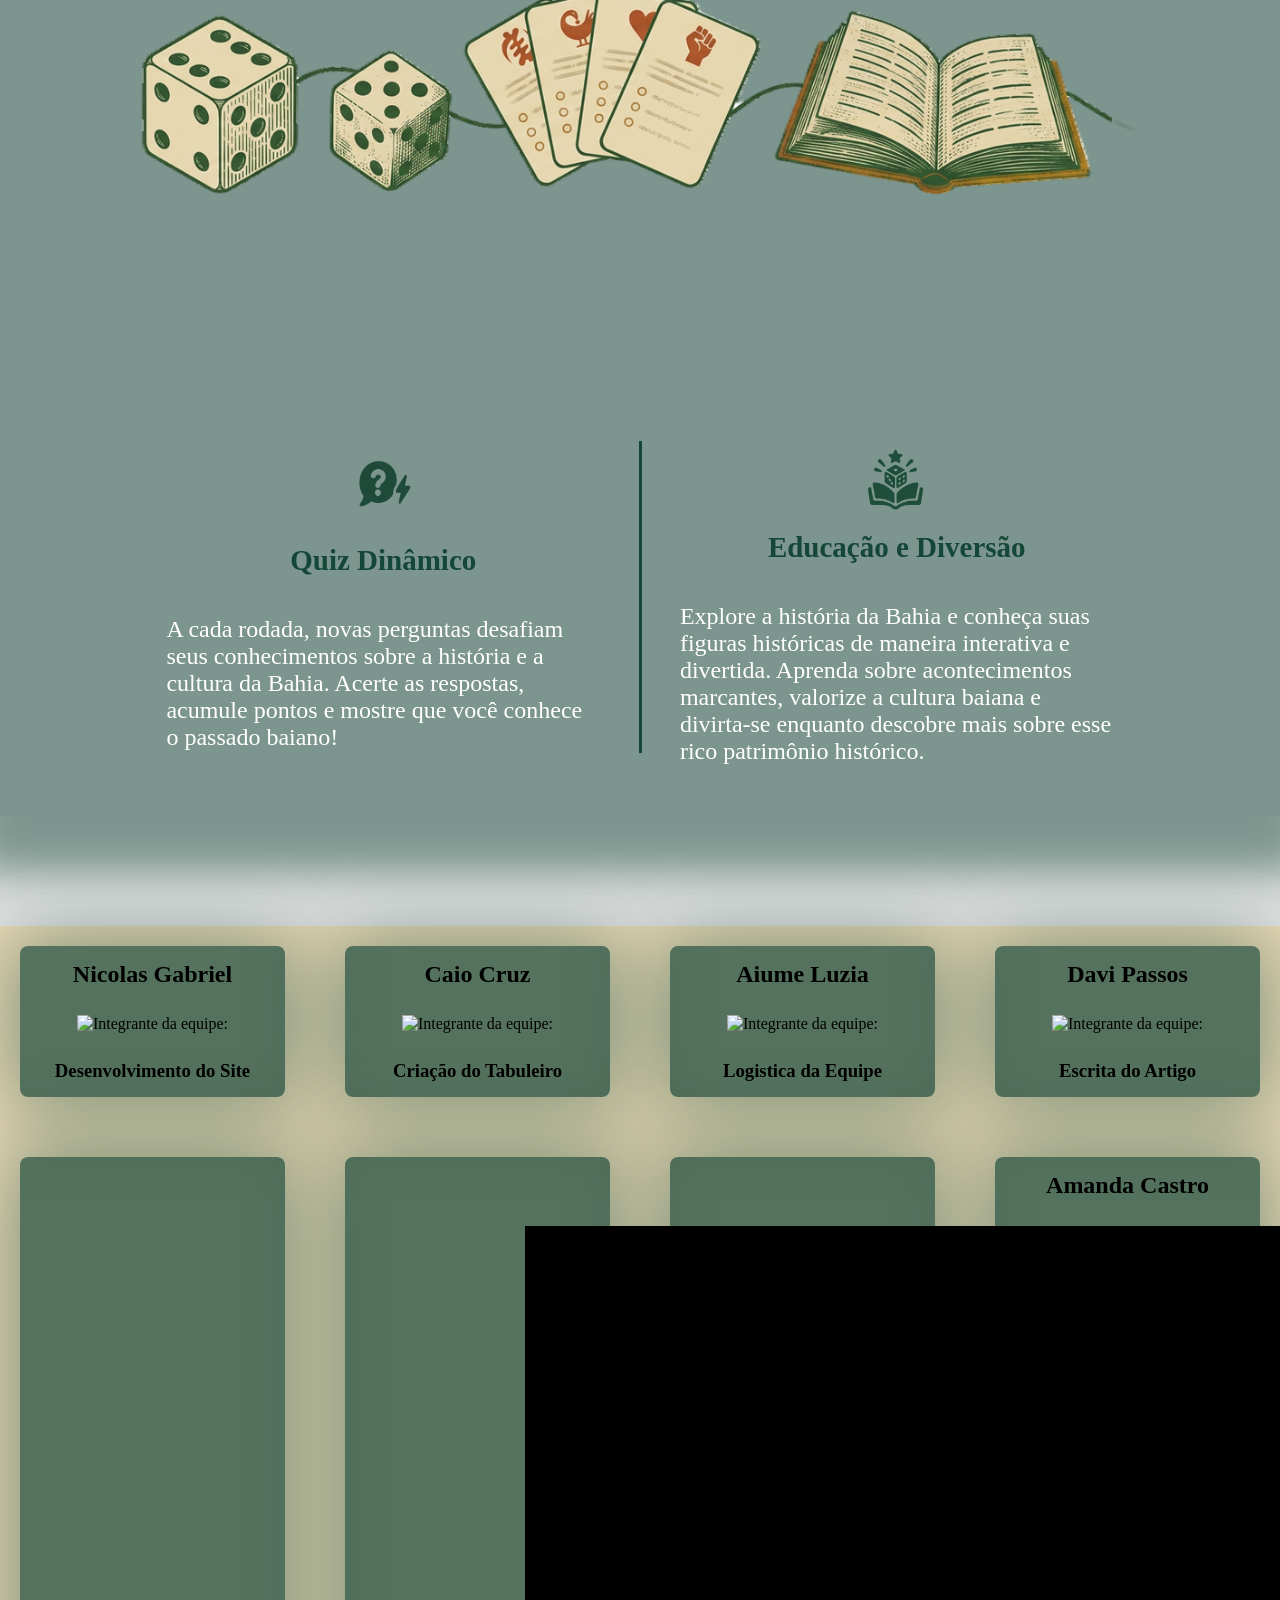
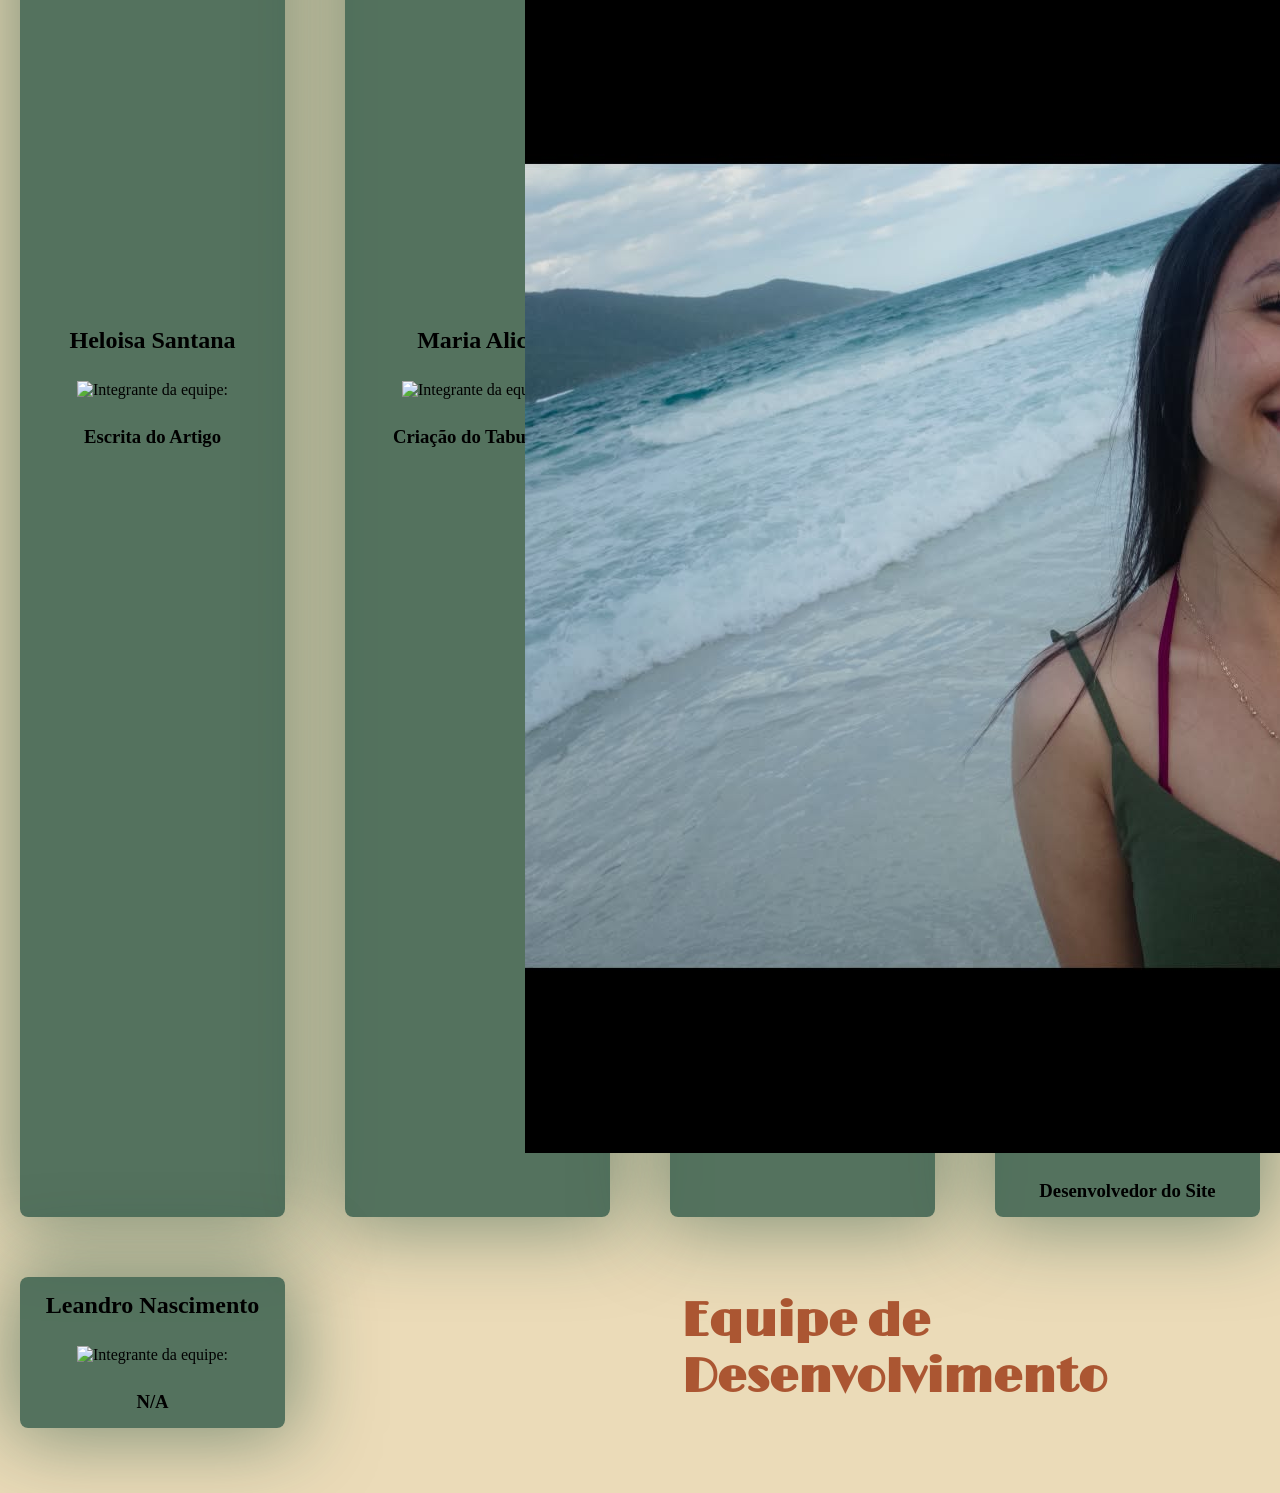
==== commit 7af9a33c: "Update team member images in index.html" ====
--- a/index.html
+++ b/index.html
@@ -284,7 +284,7 @@
                 <!-- 1 -->
                 <div class="integrante">
                     <h2>Nicolas Gabriel</h2>
-                    <img src="front/imagens/perfil/eu.avif" alt="Integrante da equipe: ">
+                    <img src="front/imagens/perfil/nicolas.avif" alt="Integrante da equipe: ">
                     <h3>Desenvolvimento do Site</h3>
                 </div>
                 <!-- 2 -->
@@ -308,7 +308,7 @@
                 <!-- 5 -->
                 <div class="integrante">
                     <h2>Heloisa Santana</h2>
-                    <img src="front/imagens/perfil/lo.avif" alt="Integrante da equipe: ">
+                    <img src="front/imagens/perfil/heloisa.avif" alt="Integrante da equipe: ">
                     <h3>Escrita do Artigo</h3>
                 </div>
                 <!-- 6 -->
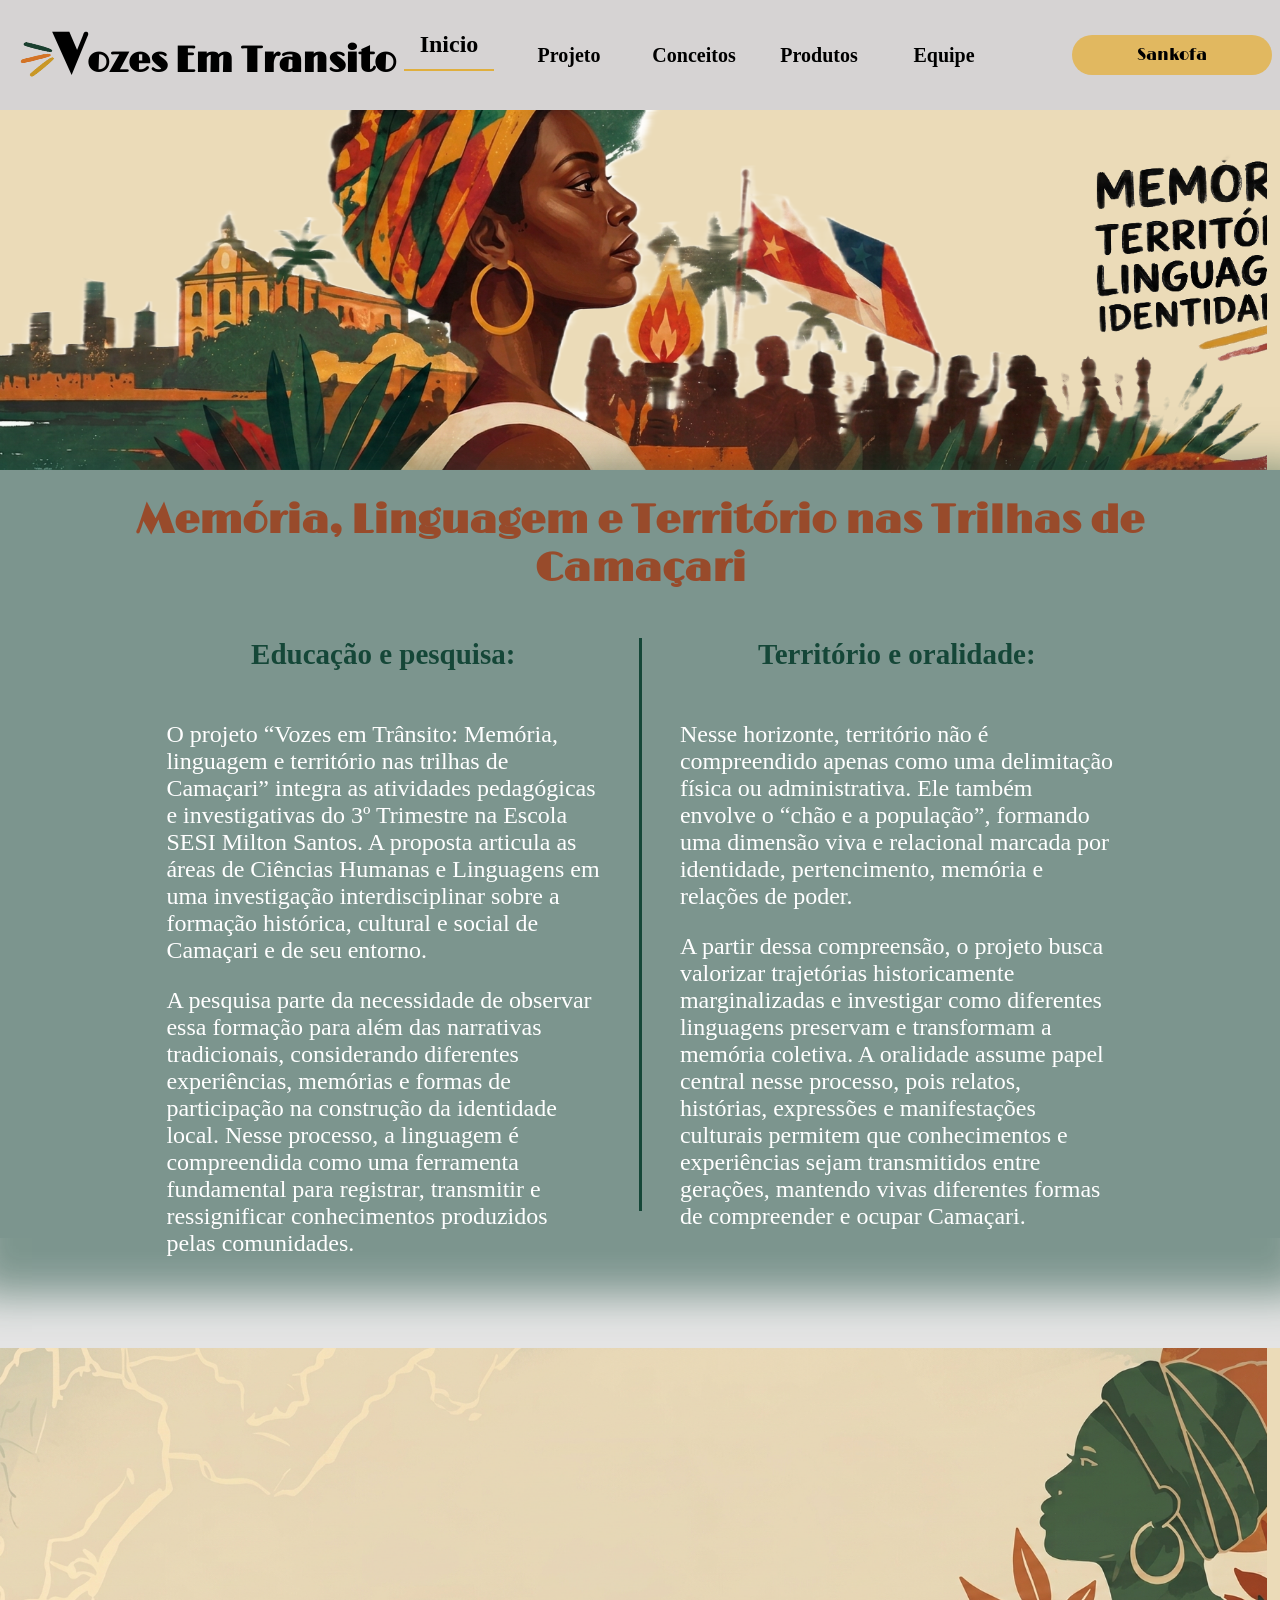
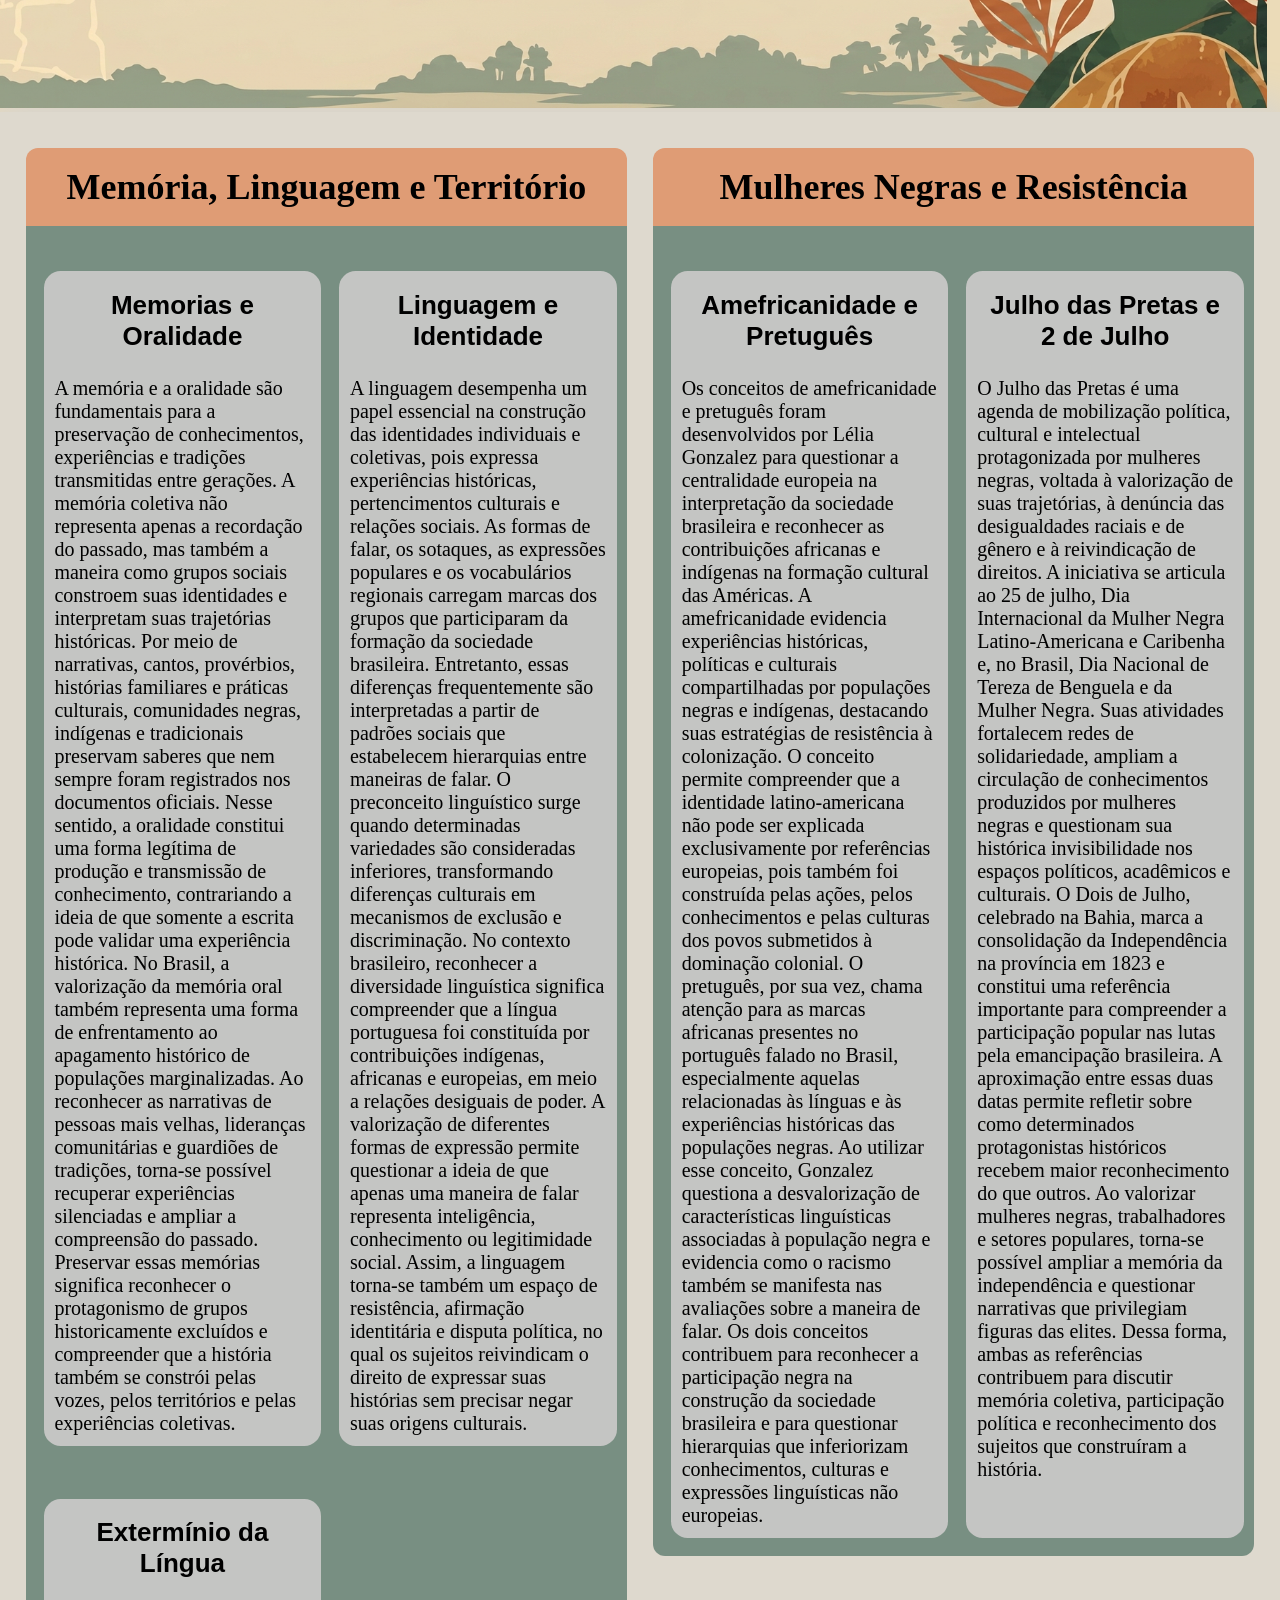
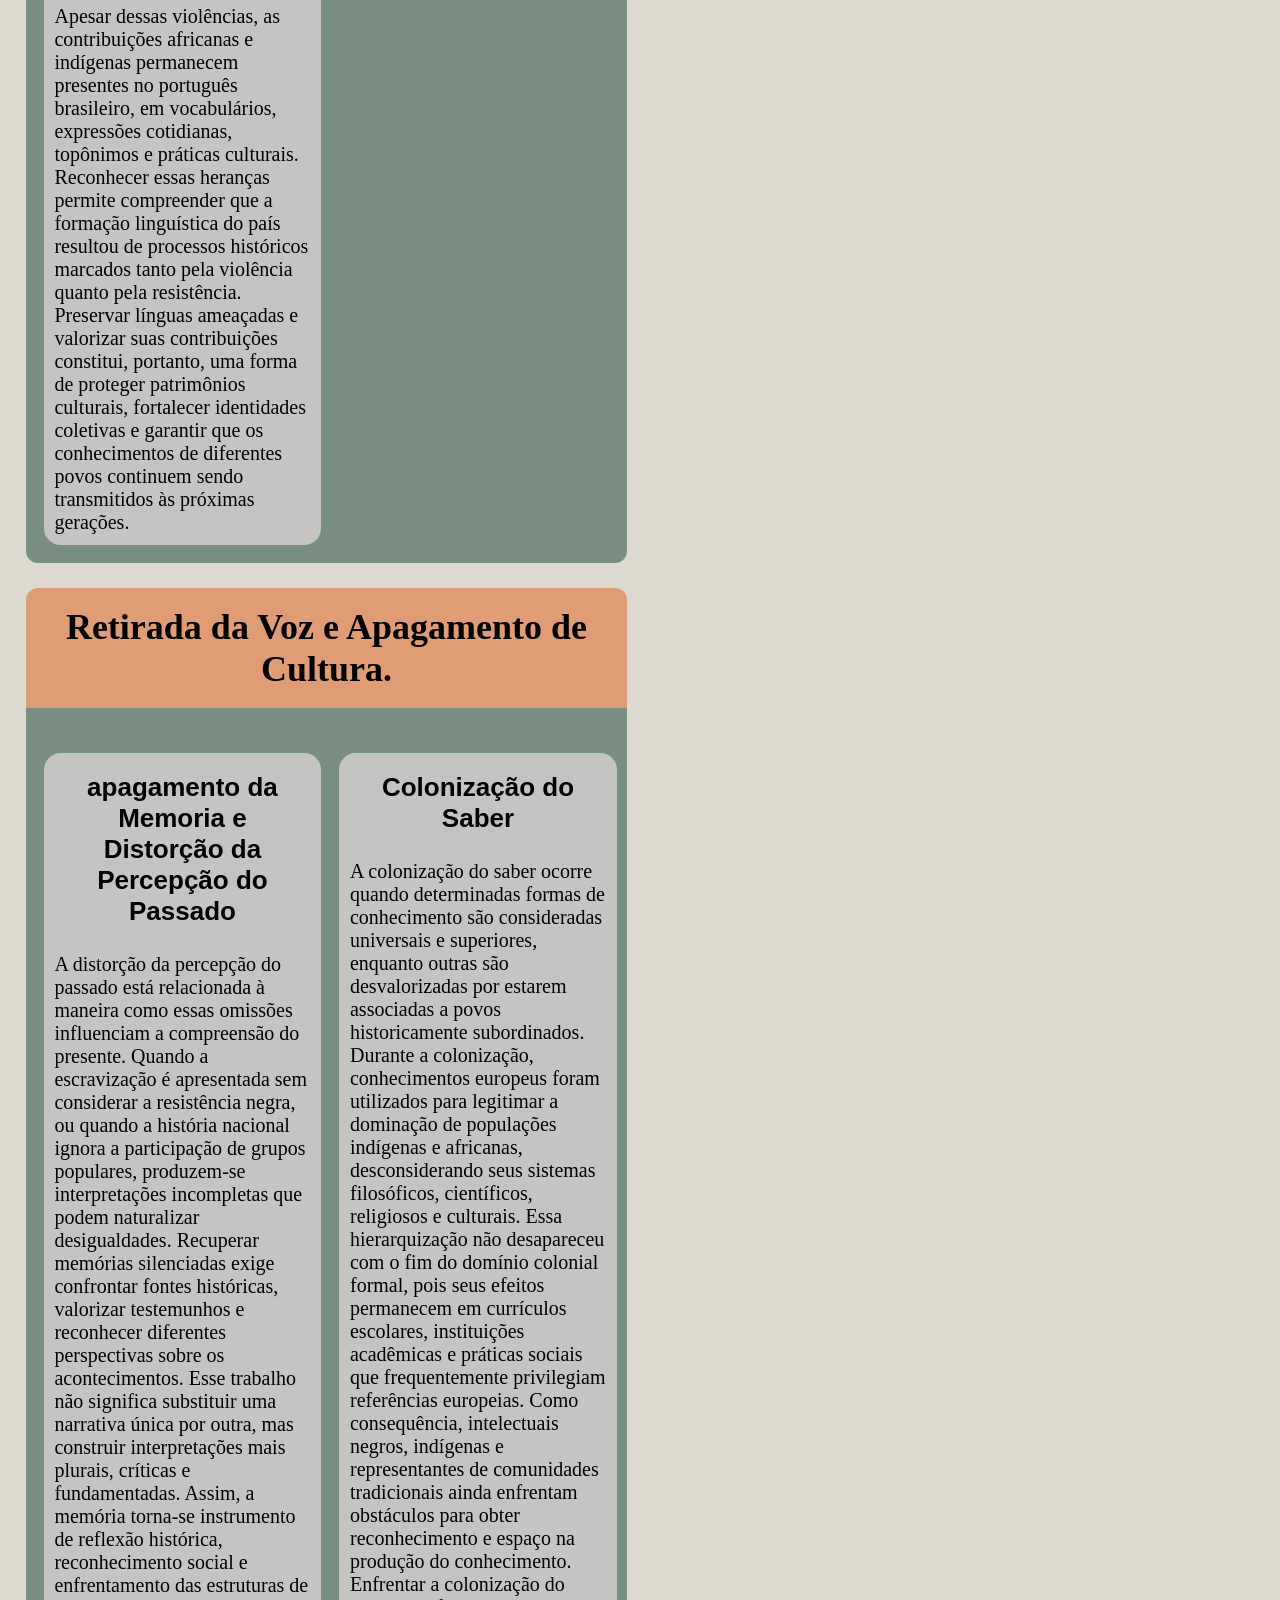
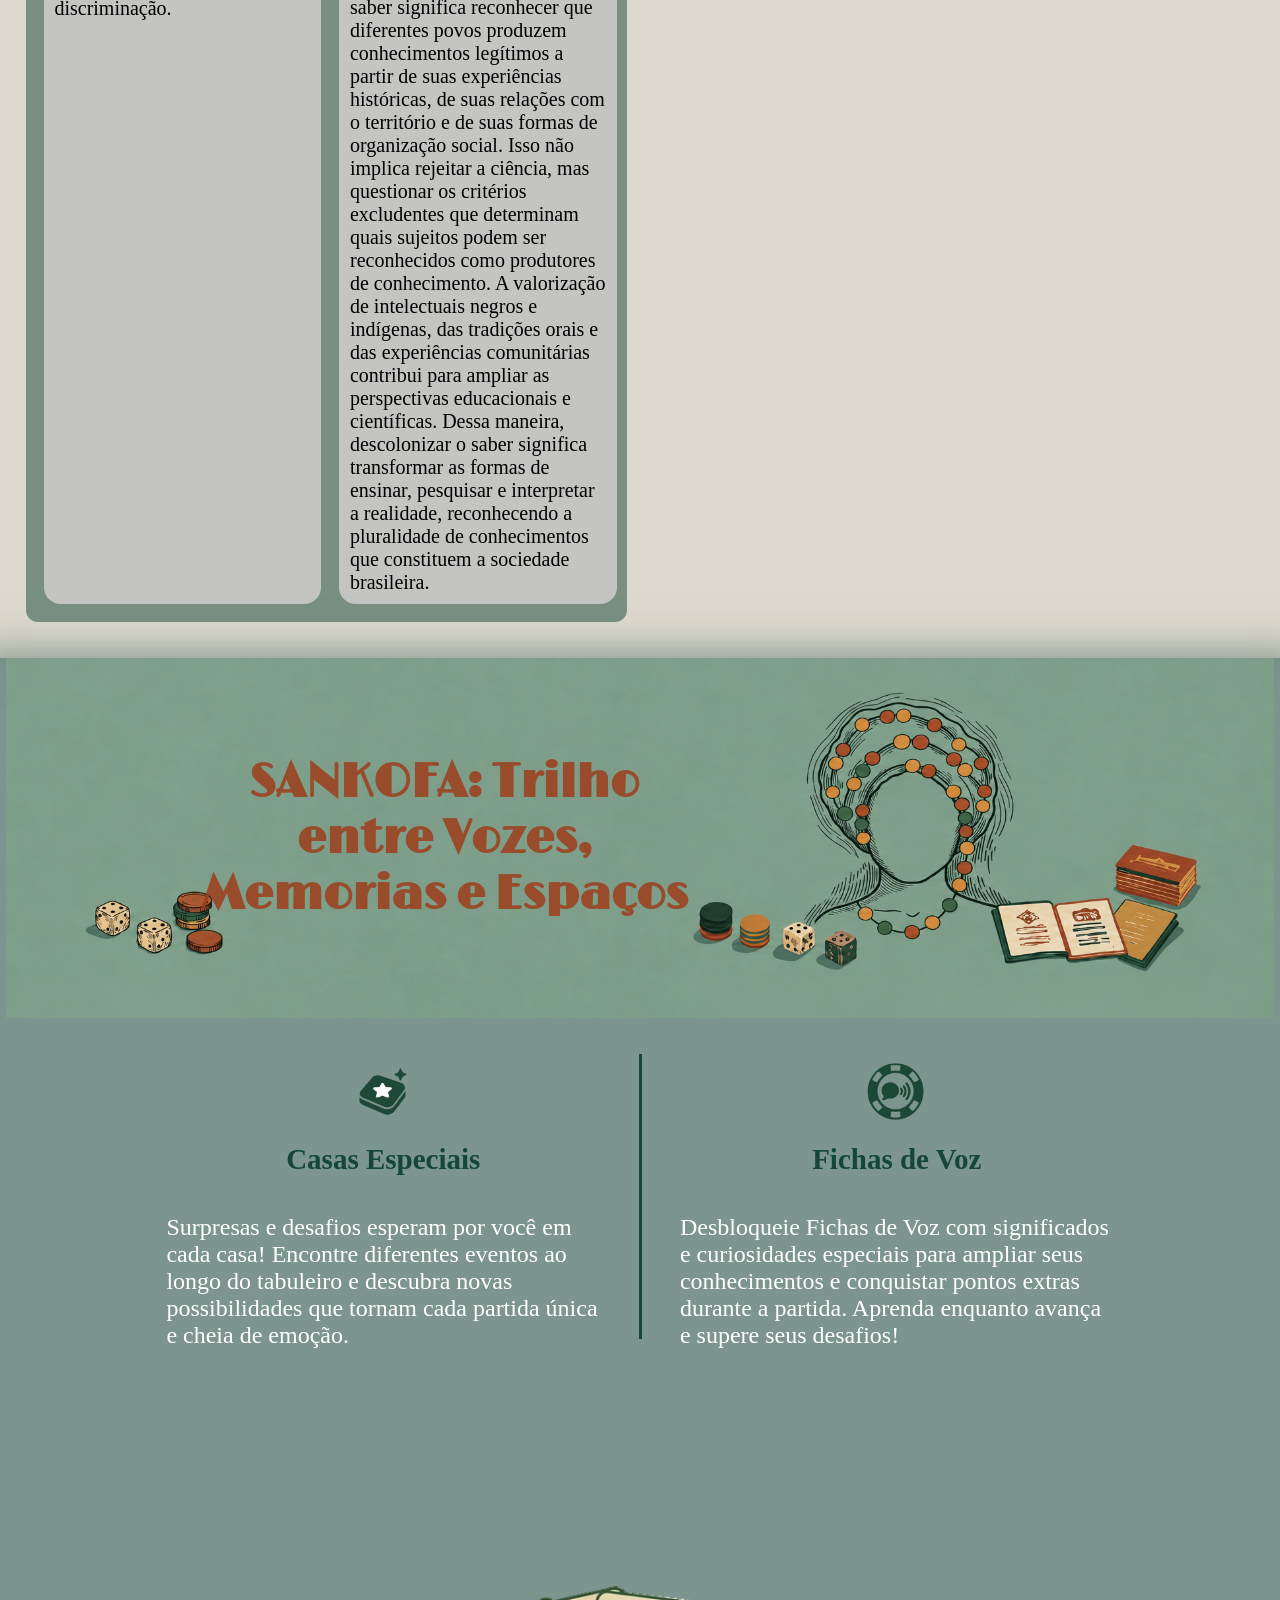
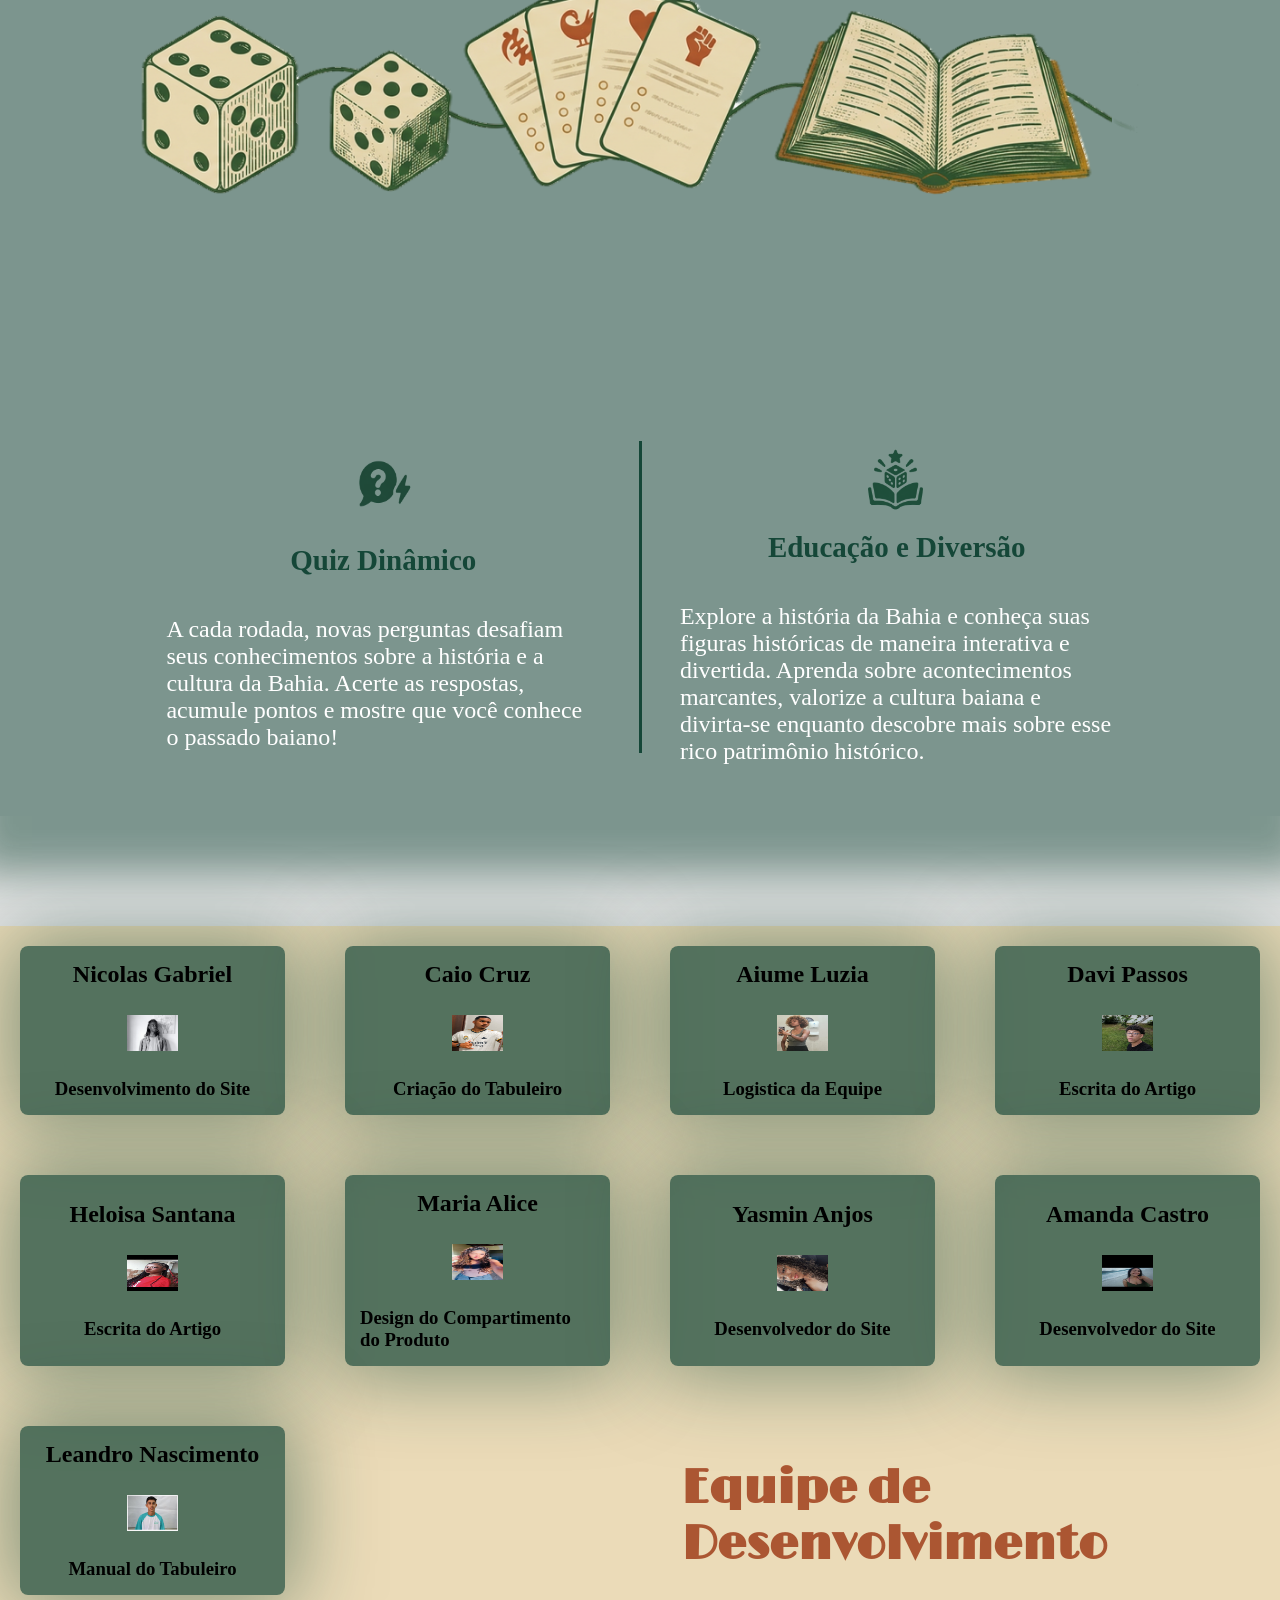
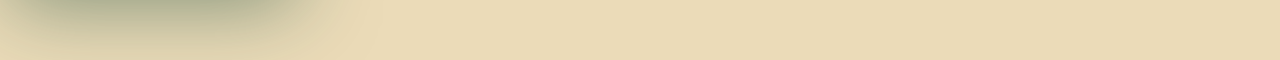
==== commit 7abea0ba: "Update team member roles in index.html" ====
--- a/index.html
+++ b/index.html
@@ -315,7 +315,7 @@
                 <div class="integrante">
                     <h2>Maria Alice</h2>
                     <img src="front/imagens/perfil/maria.avif" alt="Integrante da equipe: ">
-                    <h3>Criação do Tabuleiro</h3>
+                    <h3>Design do Compartimento do Produto</h3>
                 </div>
                 <!-- 7 -->
                 <div class="integrante">
@@ -333,7 +333,7 @@
                 <div class="integrante">
                     <h2>Leandro Nascimento</h2>
                     <img src="front/imagens/perfil/leandro.avif" alt="Integrante da equipe: ">
-                    <h3> N/A </h3>
+                    <h3> Manual do Tabuleiro </h3>
                 </div>
                 
             </div>
--- a/front/index/i.css
+++ b/front/index/i.css
@@ -394,7 +394,7 @@
 }
 
 .integrante.visivel{
-    animation: cascata-subir .8s .2s ease backwards;
+    animation: cascata-subir .8s ease backwards;
 }
 
 .integrante.visivel ul li:nth-child(1) { animation-delay: 0.0s; }
@@ -408,7 +408,13 @@
 .integrante.visivel ul li:nth-child(9) { animation-delay: 0.9s; }
 .integrante.visivel ul li:nth-child(10) { animation-delay: 0.99s; }
 
-
+.integrante img{
+    width: 4vw;
+    height: 4vh;
+
+    border-radiis: 50%;
+    border: 1px solid dark;
+}
 
 
 /*Transferir para mobile é dificil*/
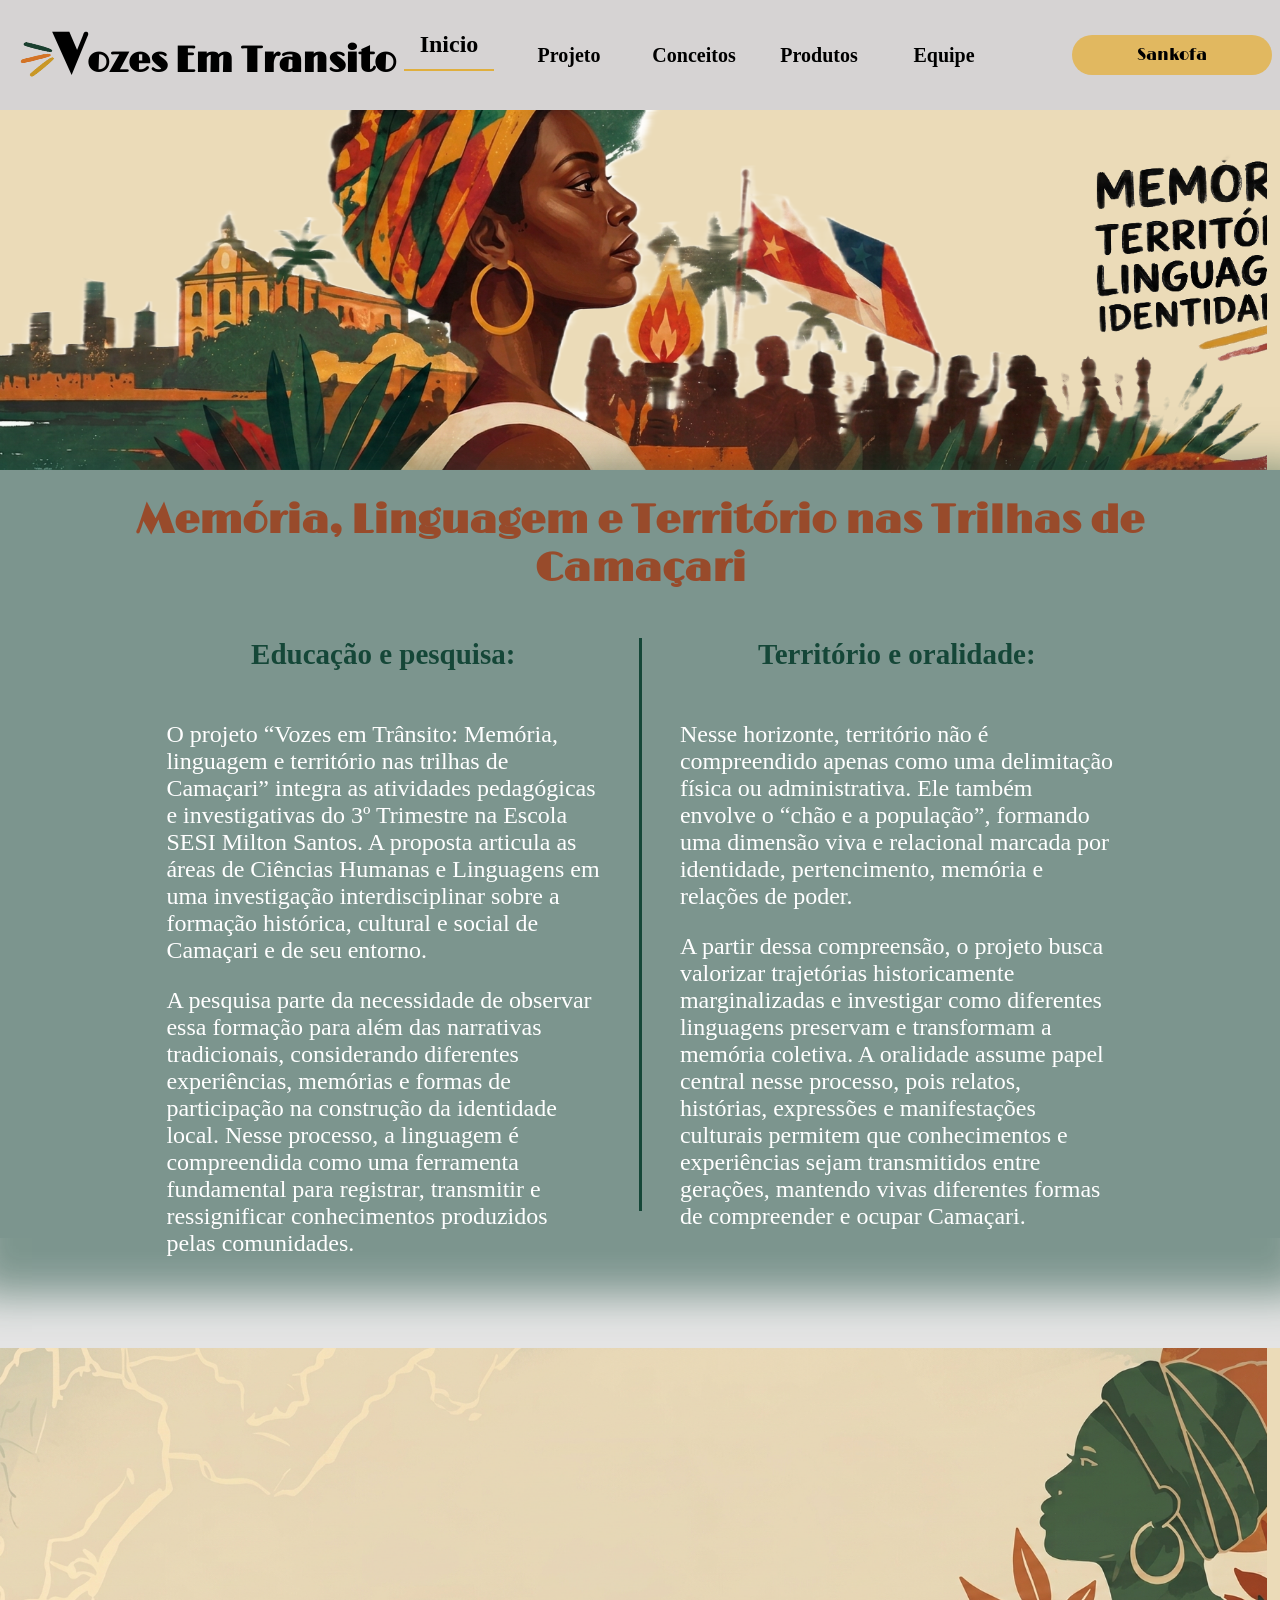
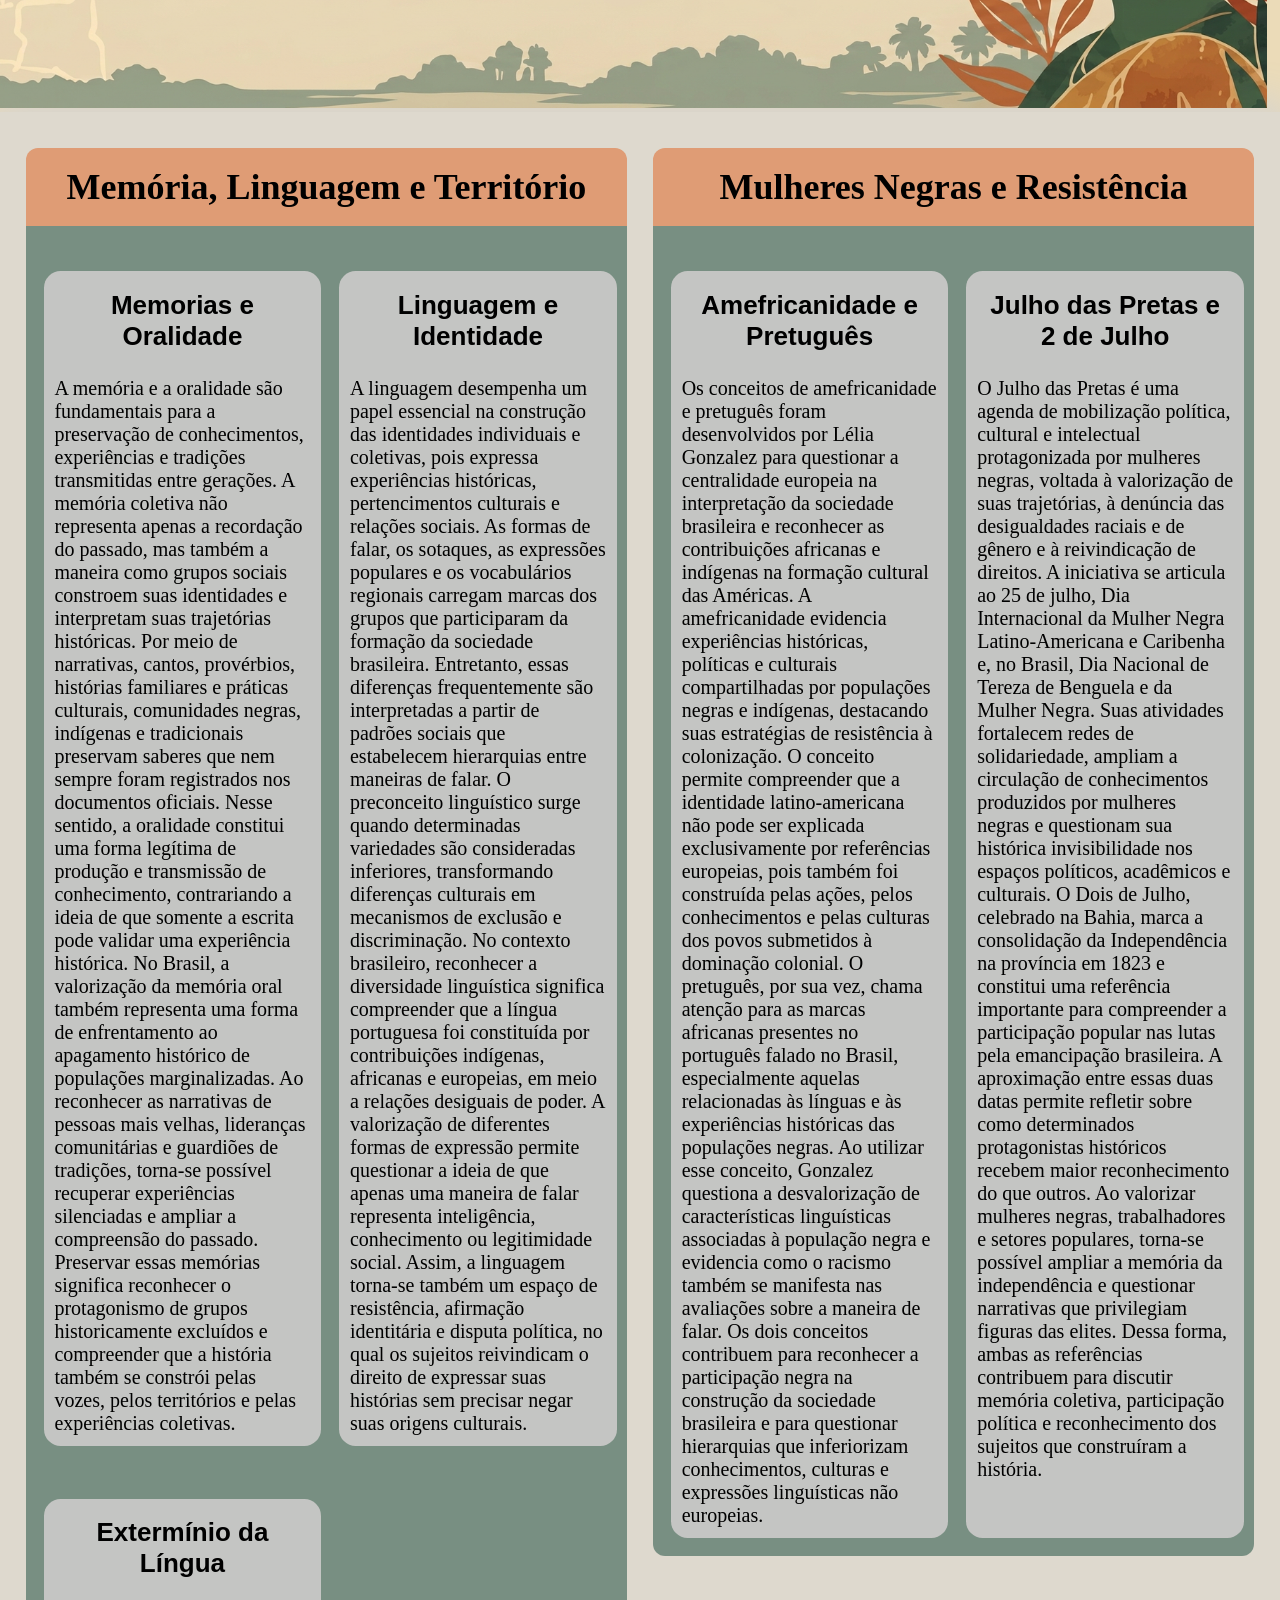
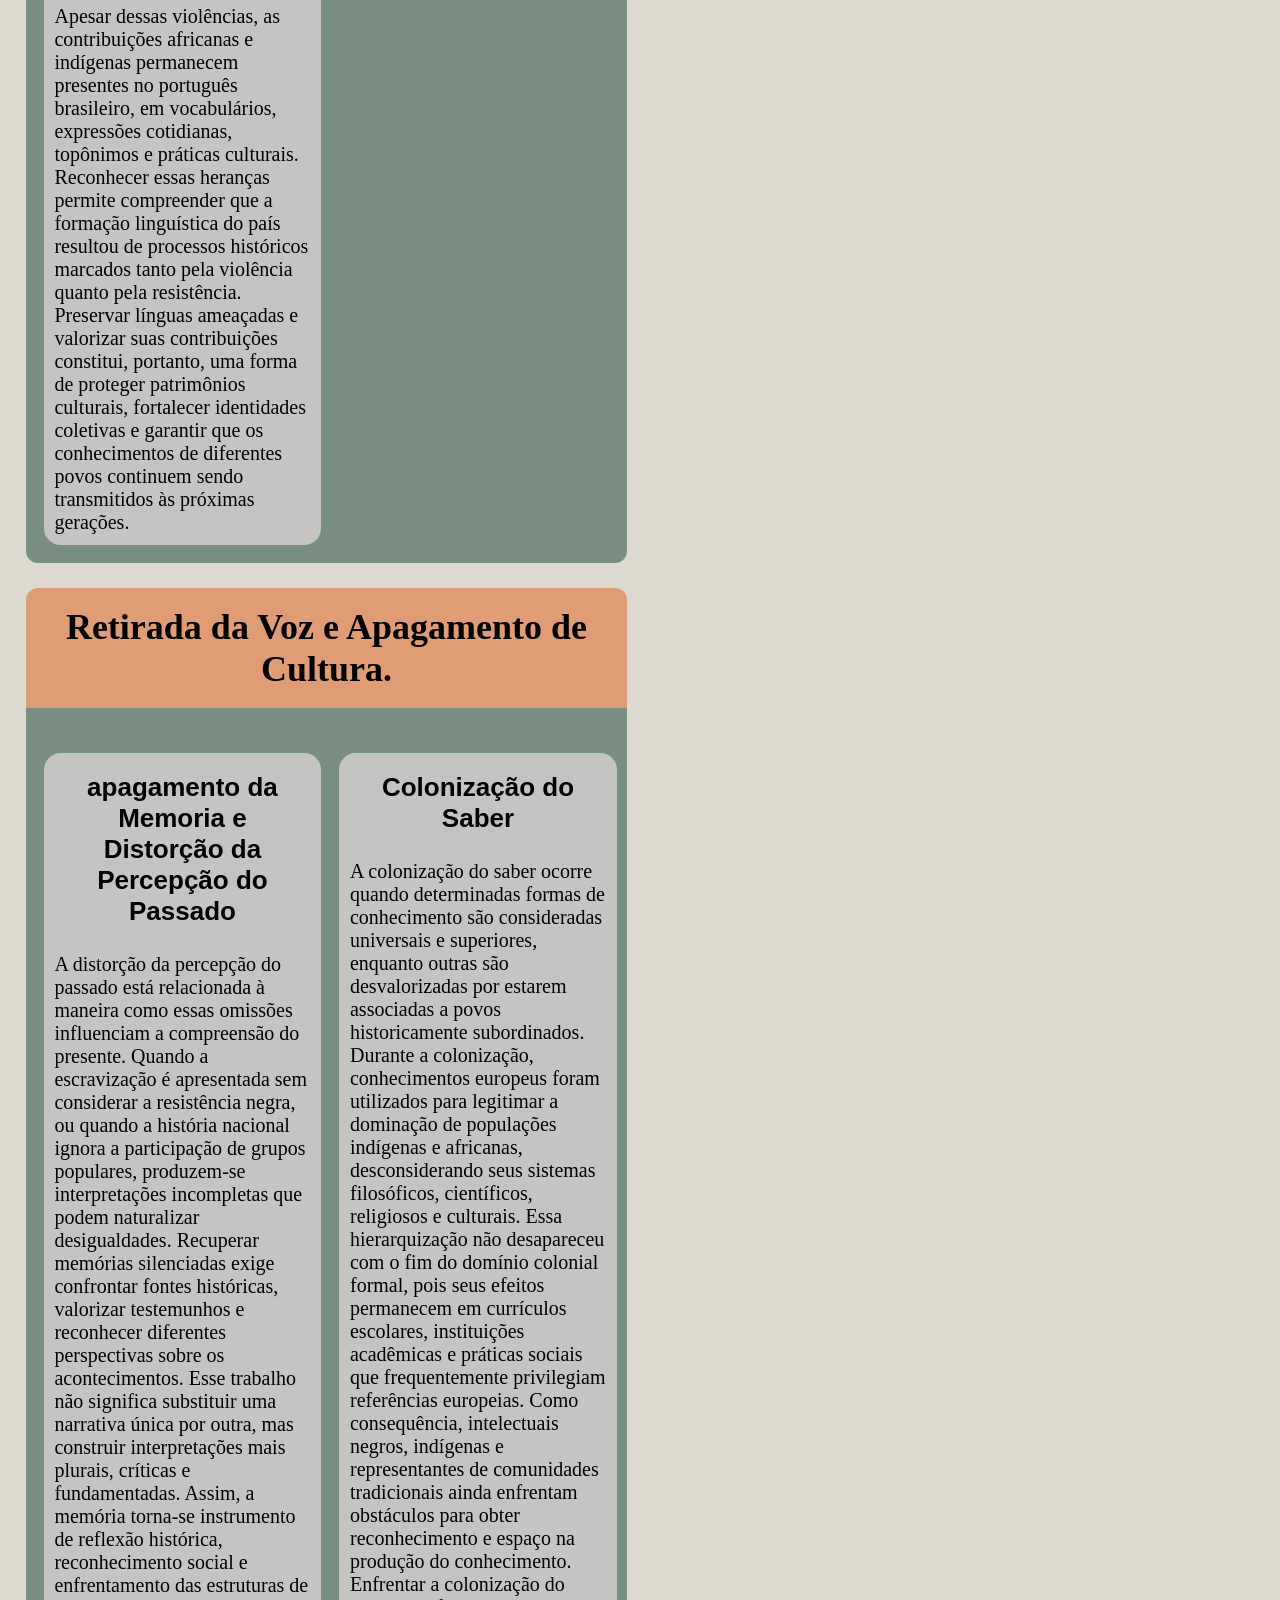
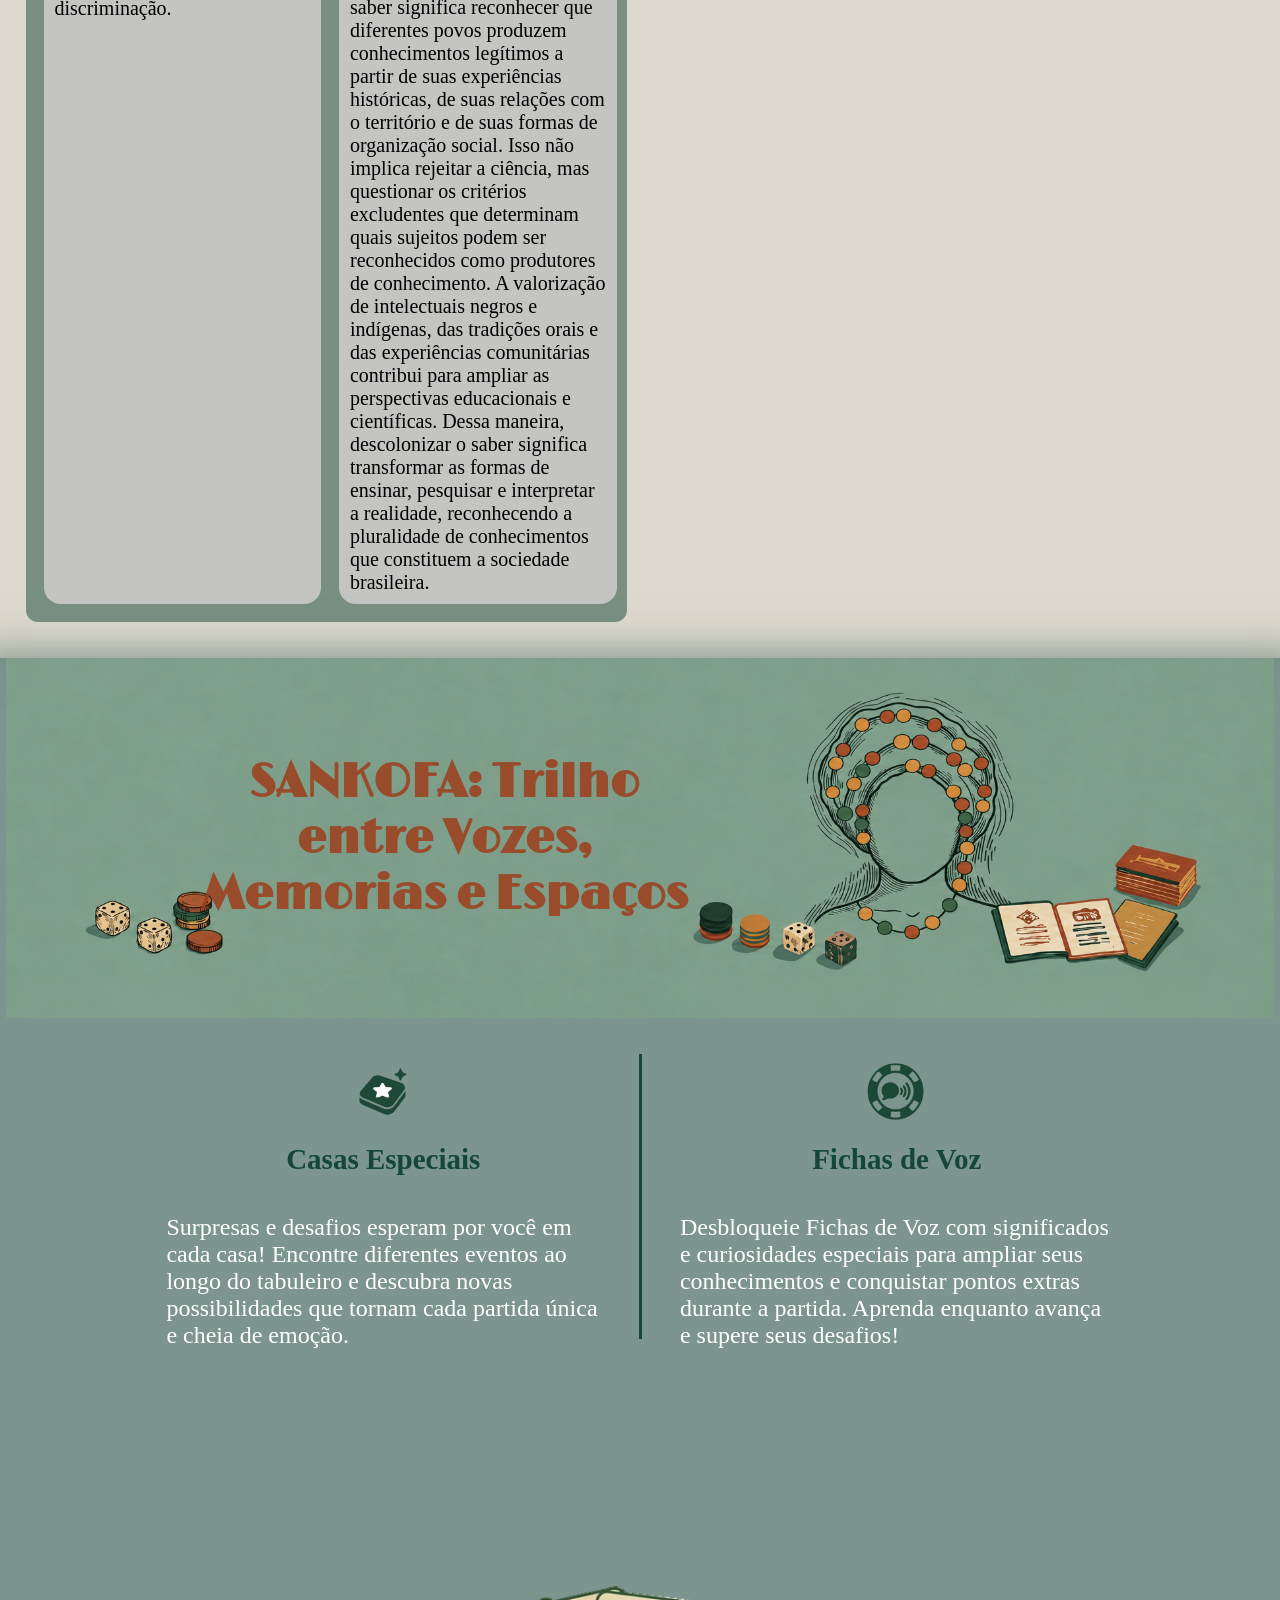
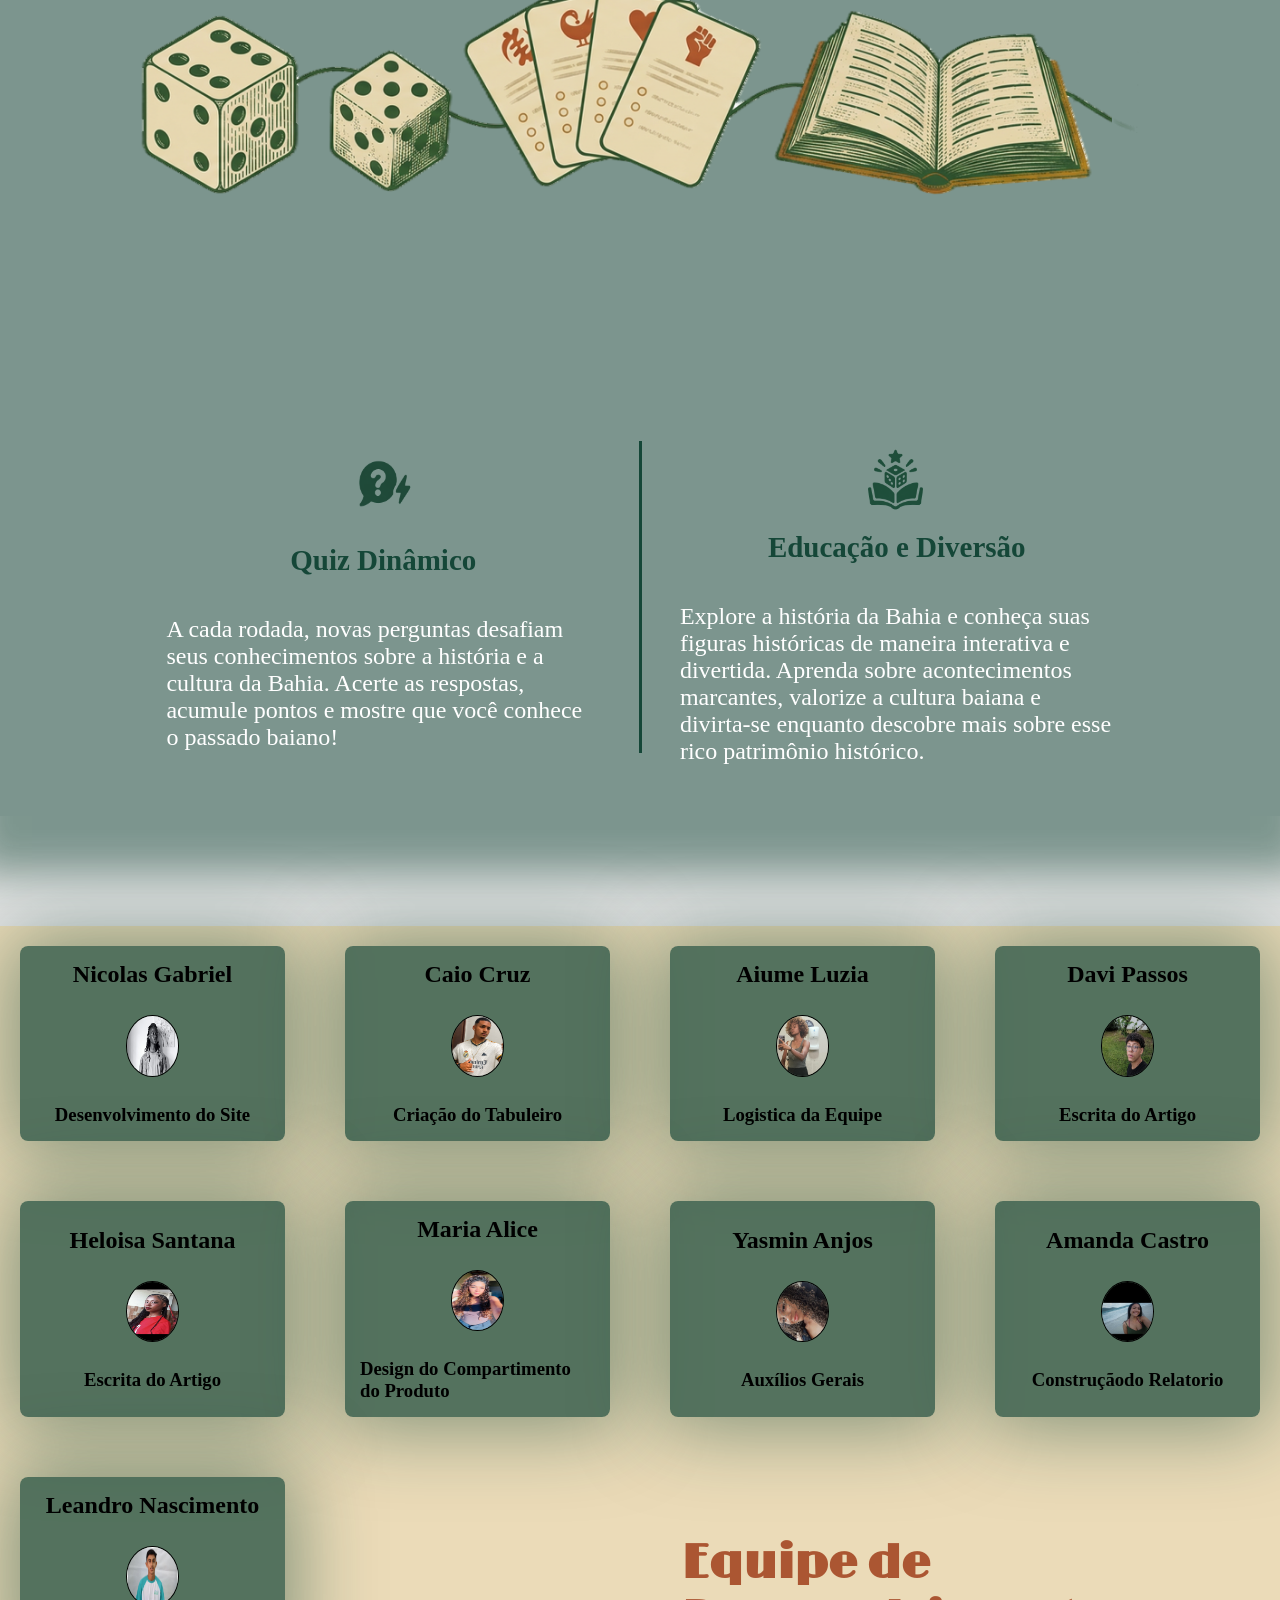
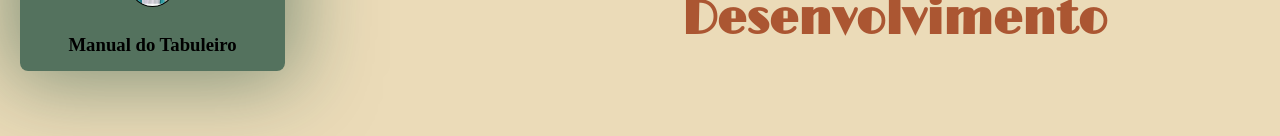
==== commit 93eb2aec: "Update index.html" ====
--- a/index.html
+++ b/index.html
@@ -321,13 +321,13 @@
                 <div class="integrante">
                     <h2>Yasmin Anjos</h2>
                     <img src="front/imagens/perfil/yasmin.avif" alt="Integrante da equipe: ">
-                    <h3>Desenvolvedor do Site</h3>
+                    <h3>Auxílios Gerais</h3>
                 </div>
                 <!-- 8 -->
                 <div class="integrante">
                     <h2>Amanda Castro</h2>
                     <img src="front/imagens/perfil/castro.avif" alt="Integrante da equipe: ">
-                    <h3>Desenvolvedor do Site</h3>
+                    <h3>Construçãodo Relatorio</h3>
                 </div>
                 <!-- 9 -->
                 <div class="integrante">
--- a/front/index/i.css
+++ b/front/index/i.css
@@ -408,12 +408,13 @@
 .integrante.visivel ul li:nth-child(9) { animation-delay: 0.9s; }
 .integrante.visivel ul li:nth-child(10) { animation-delay: 0.99s; }
 
+/*Luiz passou por aqui*/
 .integrante img{
     width: 4vw;
-    height: 4vh;
-
-    border-radiis: 50%;
-    border: 1px solid dark;
+    height: 6.57vh;
+
+    border-radius: 50%;
+    border: 1px solid black;
 }
 
 
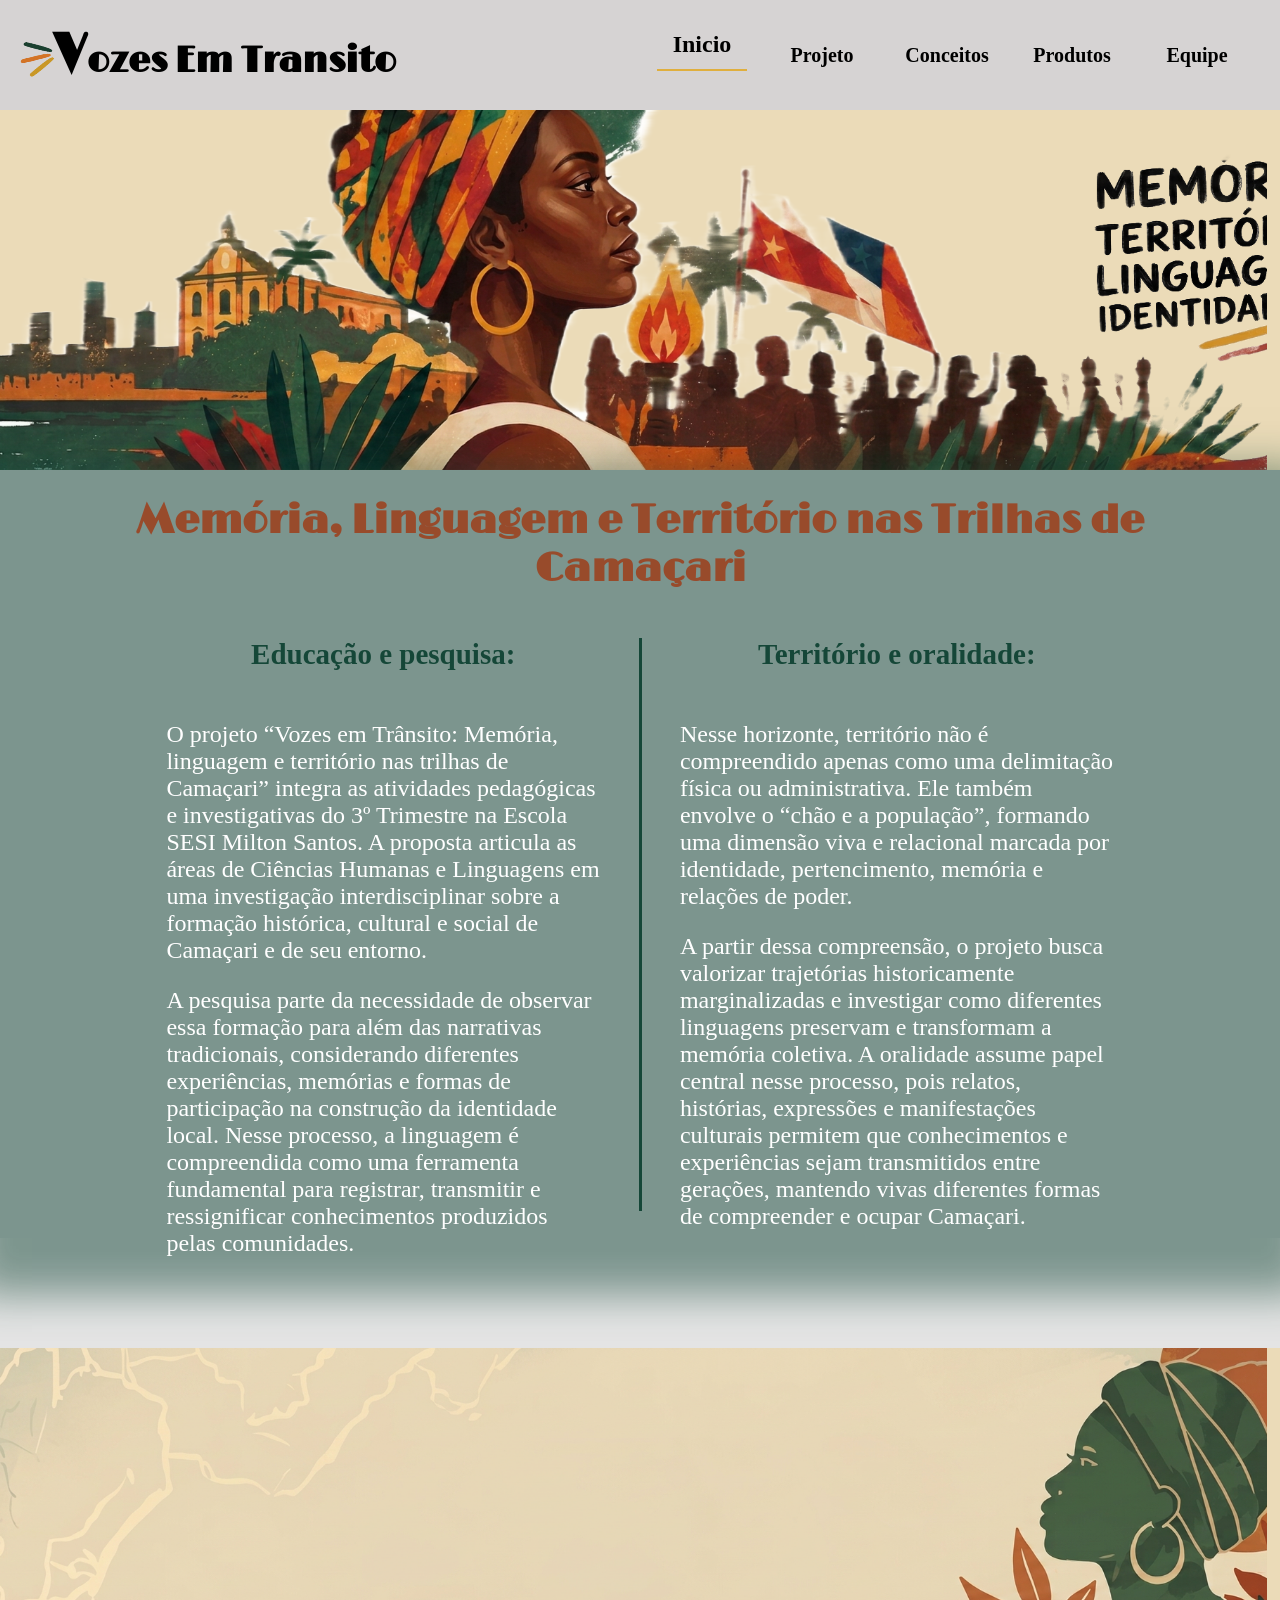
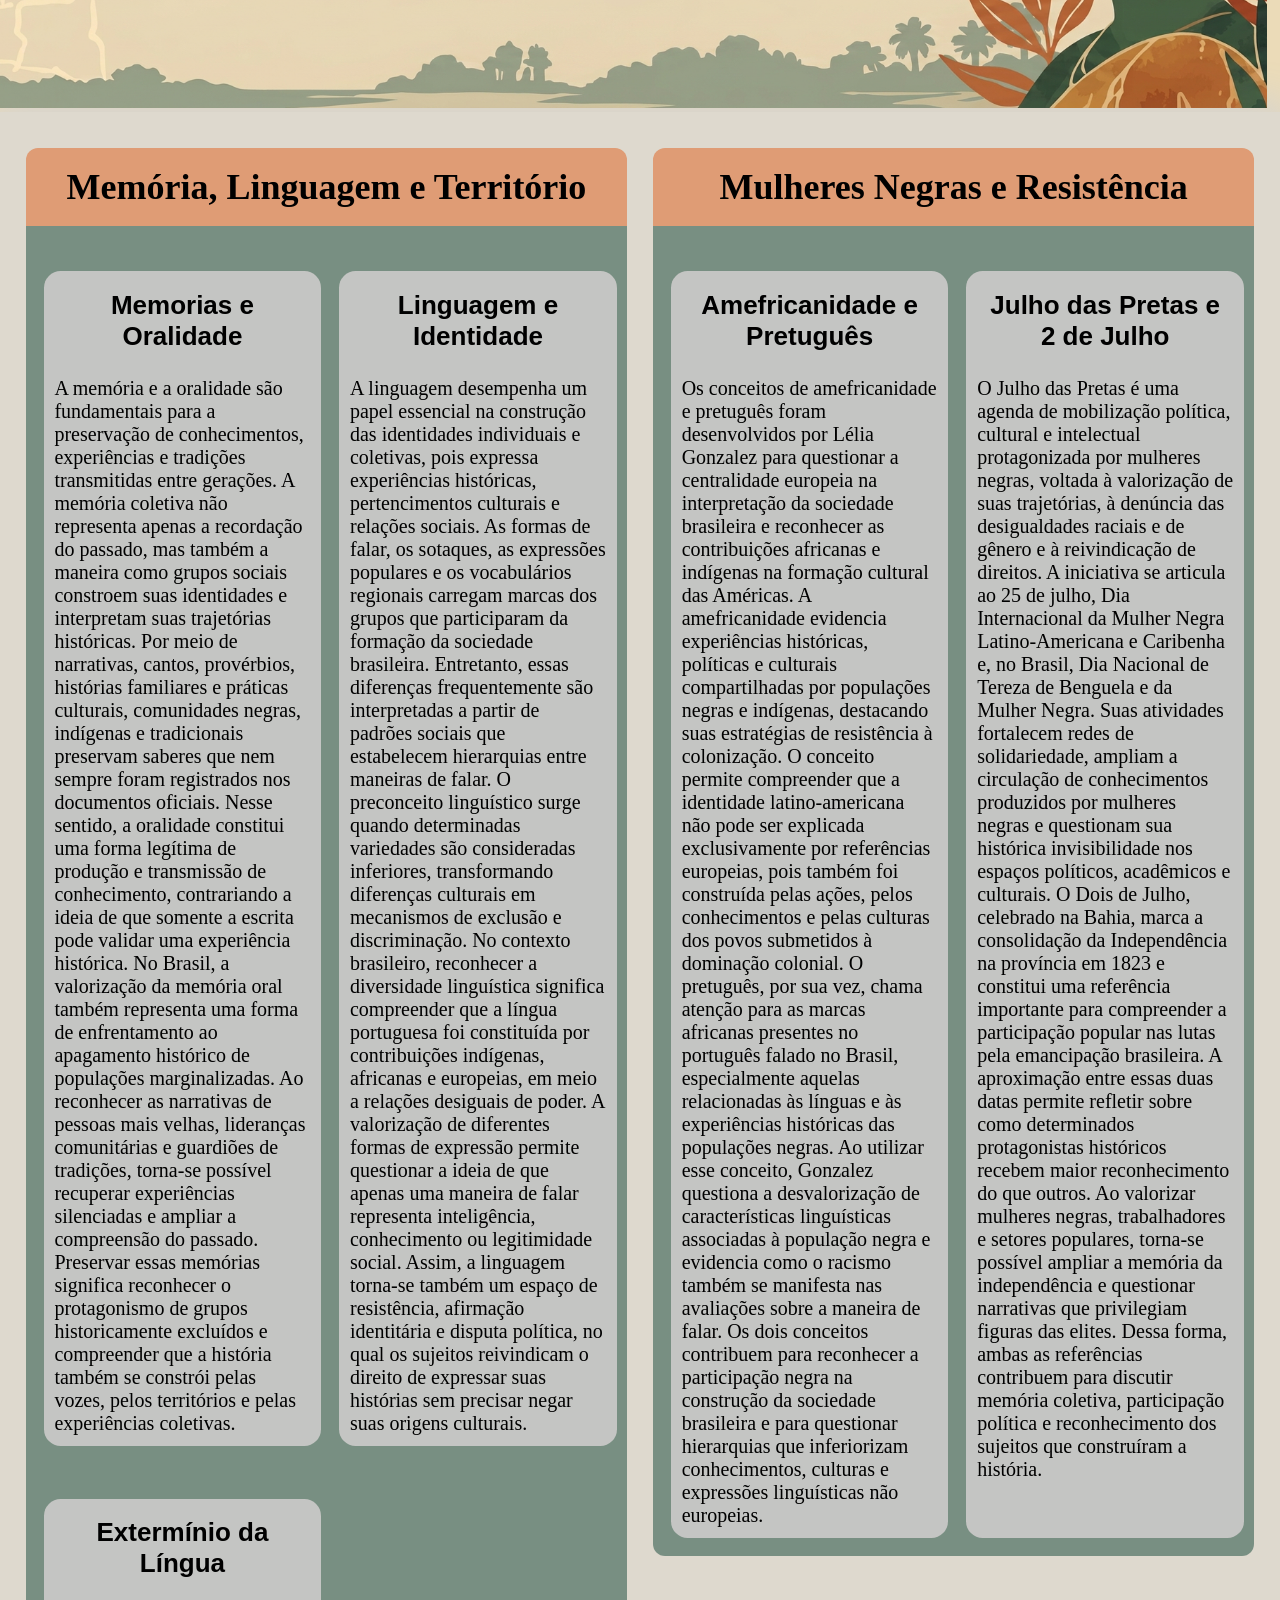
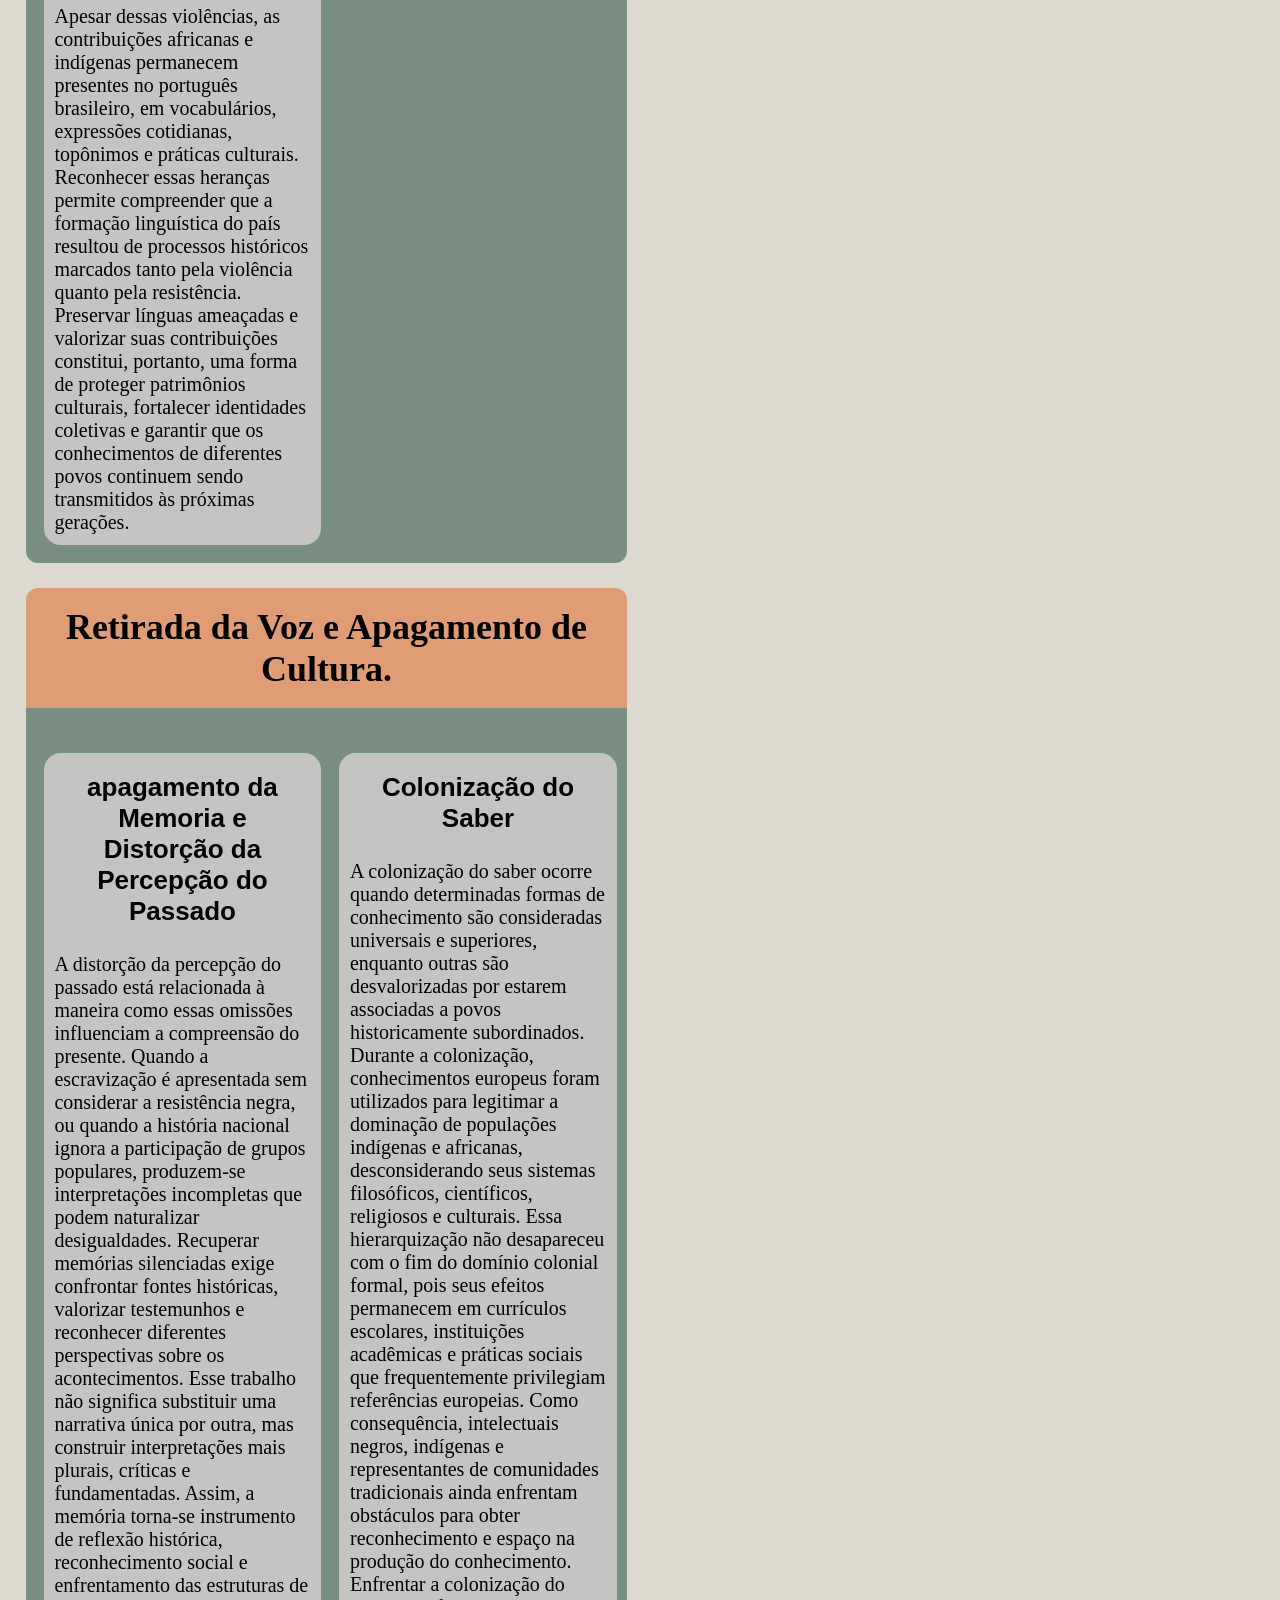
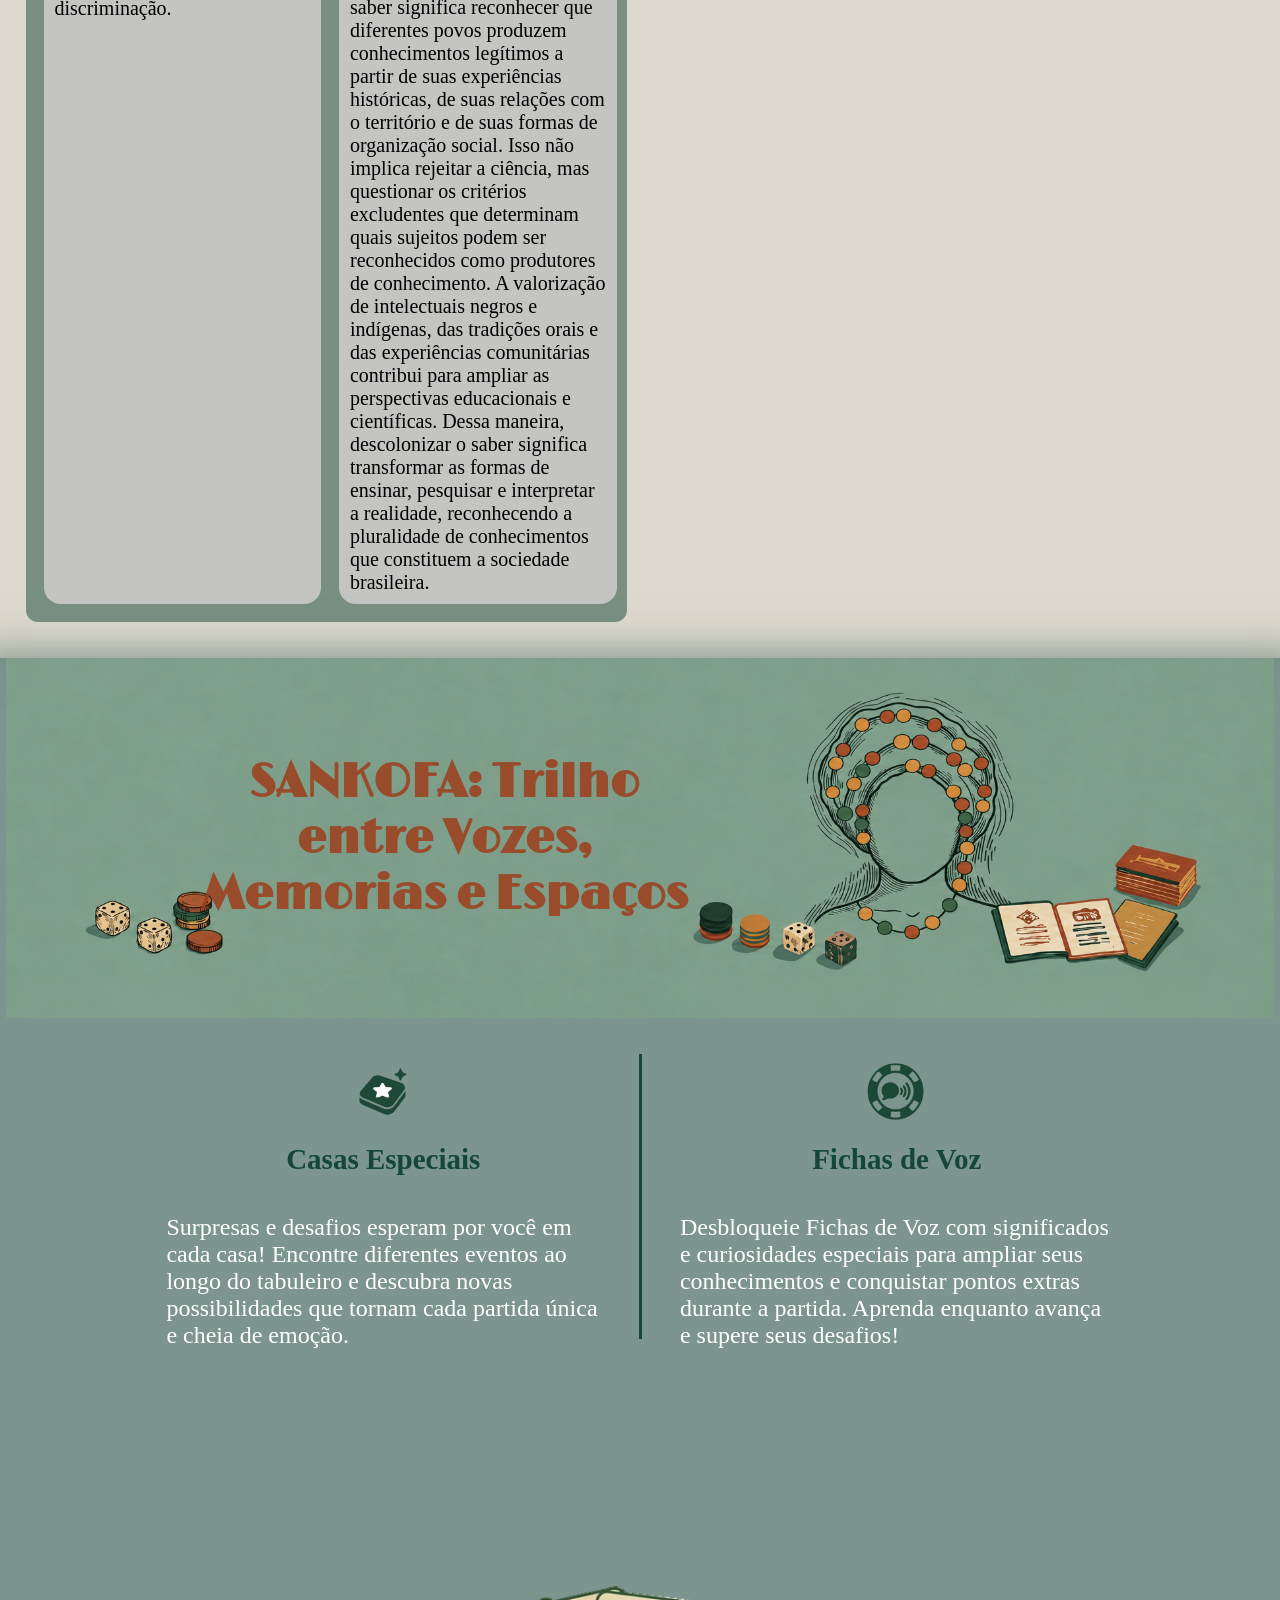
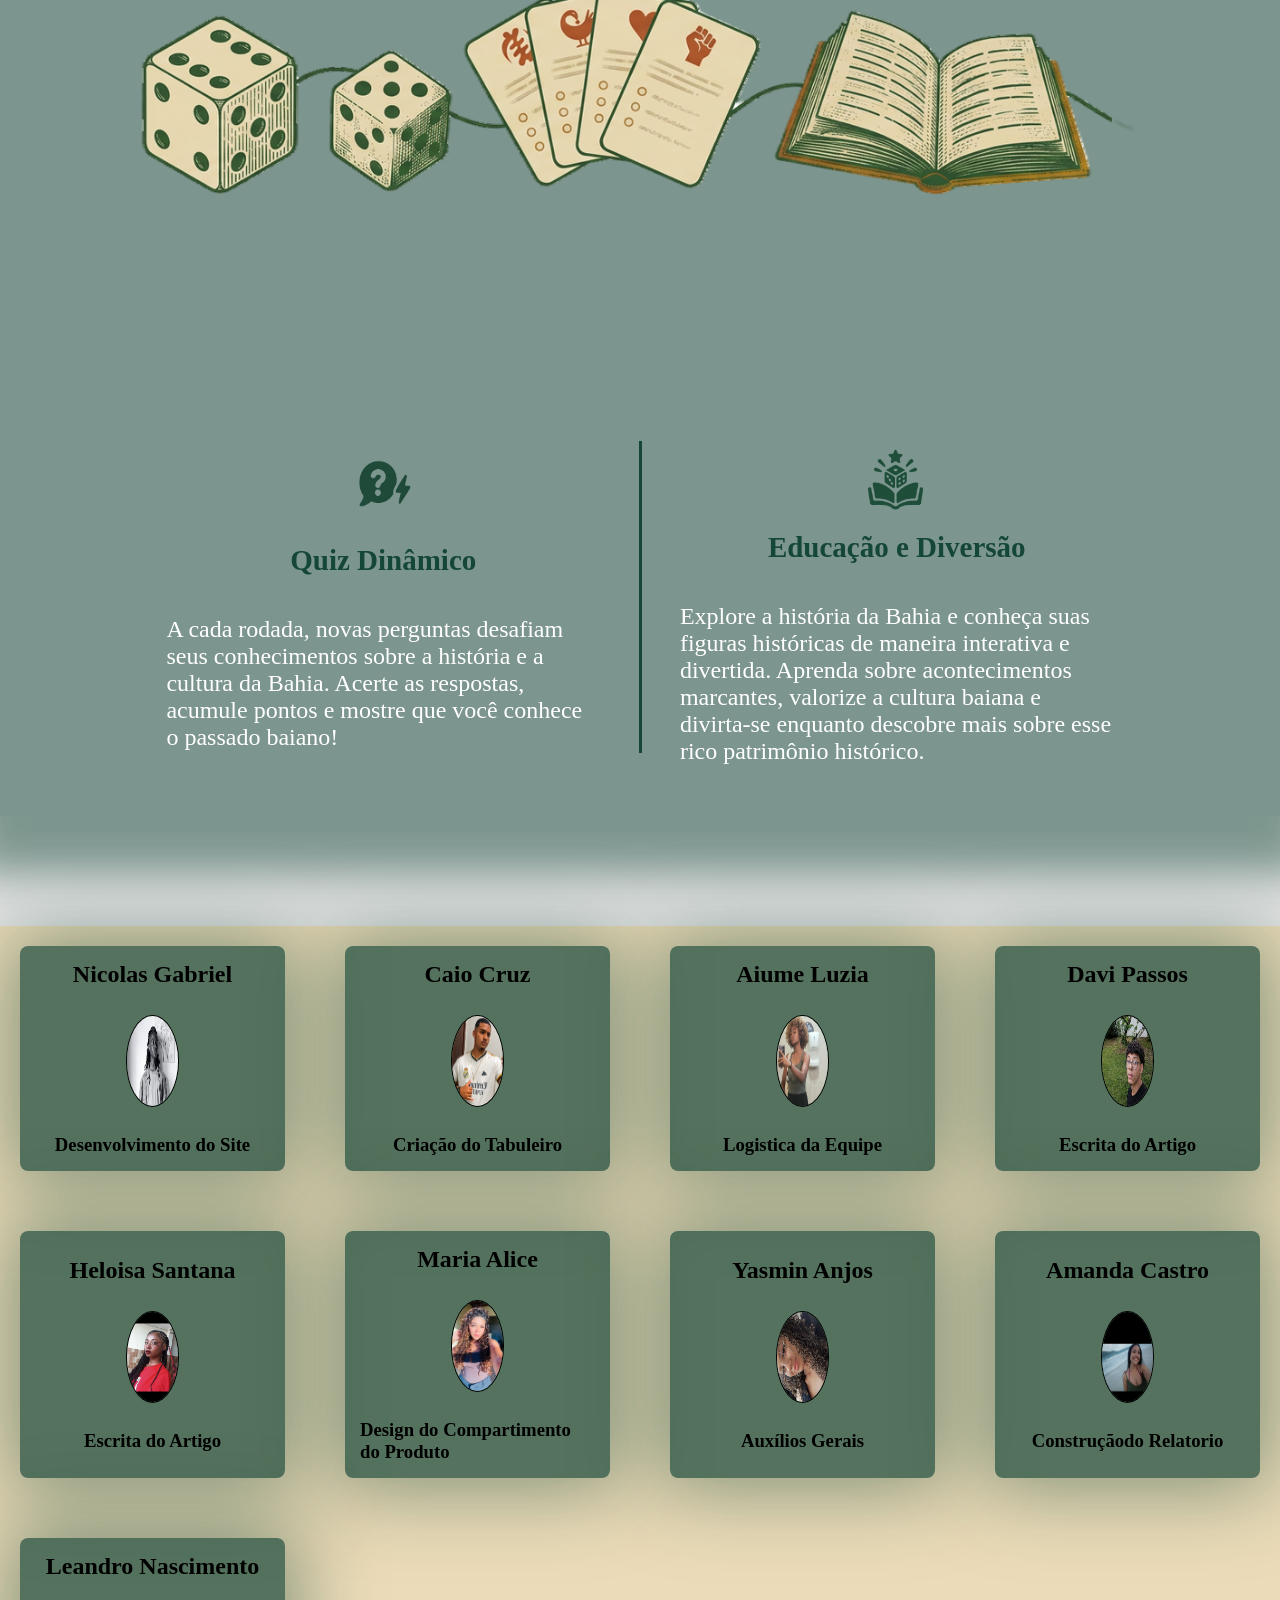
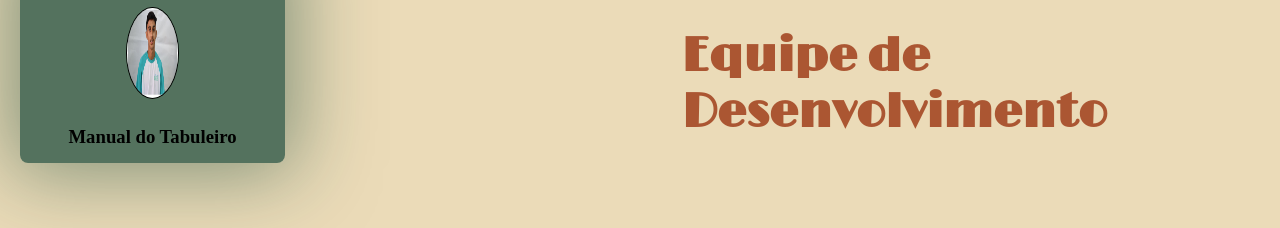
==== commit 5e9c32c3: "Remove Sankofa link from header Removed Sankofa link from the header section." ====
--- a/index.html
+++ b/index.html
@@ -49,9 +49,6 @@
                     </li>
                 </ul>
             </div>
-            <div class="jogo">
-                <a href="front/sankofa/sank.html" > Sankofa </a>
-            </div>
         </header>
 
         <!-- ===============================================================
--- a/front/index/i.css
+++ b/front/index/i.css
@@ -394,24 +394,13 @@
 }
 
 .integrante.visivel{
-    animation: cascata-subir .8s ease backwards;
-}
-
-.integrante.visivel ul li:nth-child(1) { animation-delay: 0.0s; }
-.integrante.visivel ul li:nth-child(2) { animation-delay: 0.2s; }
-.integrante.visivel ul li:nth-child(3) { animation-delay: 0.3s; }
-.integrante.visivel ul li:nth-child(4) { animation-delay: 0.4s; }
-.integrante.visivel ul li:nth-child(5) { animation-delay: 0.5s; }
-.integrante.visivel ul li:nth-child(6) { animation-delay: 0.6s; }
-.integrante.visivel ul li:nth-child(7) { animation-delay: 0.7s; }
-.integrante.visivel ul li:nth-child(8) { animation-delay: 0.8s; }
-.integrante.visivel ul li:nth-child(9) { animation-delay: 0.9s; }
-.integrante.visivel ul li:nth-child(10) { animation-delay: 0.99s; }
+    animation: cascata-subir .8s .3s ease backwards;
+}
 
 /*Luiz passou por aqui*/
 .integrante img{
     width: 4vw;
-    height: 6.57vh;
+    height: 10vh;
 
     border-radius: 50%;
     border: 1px solid black;
